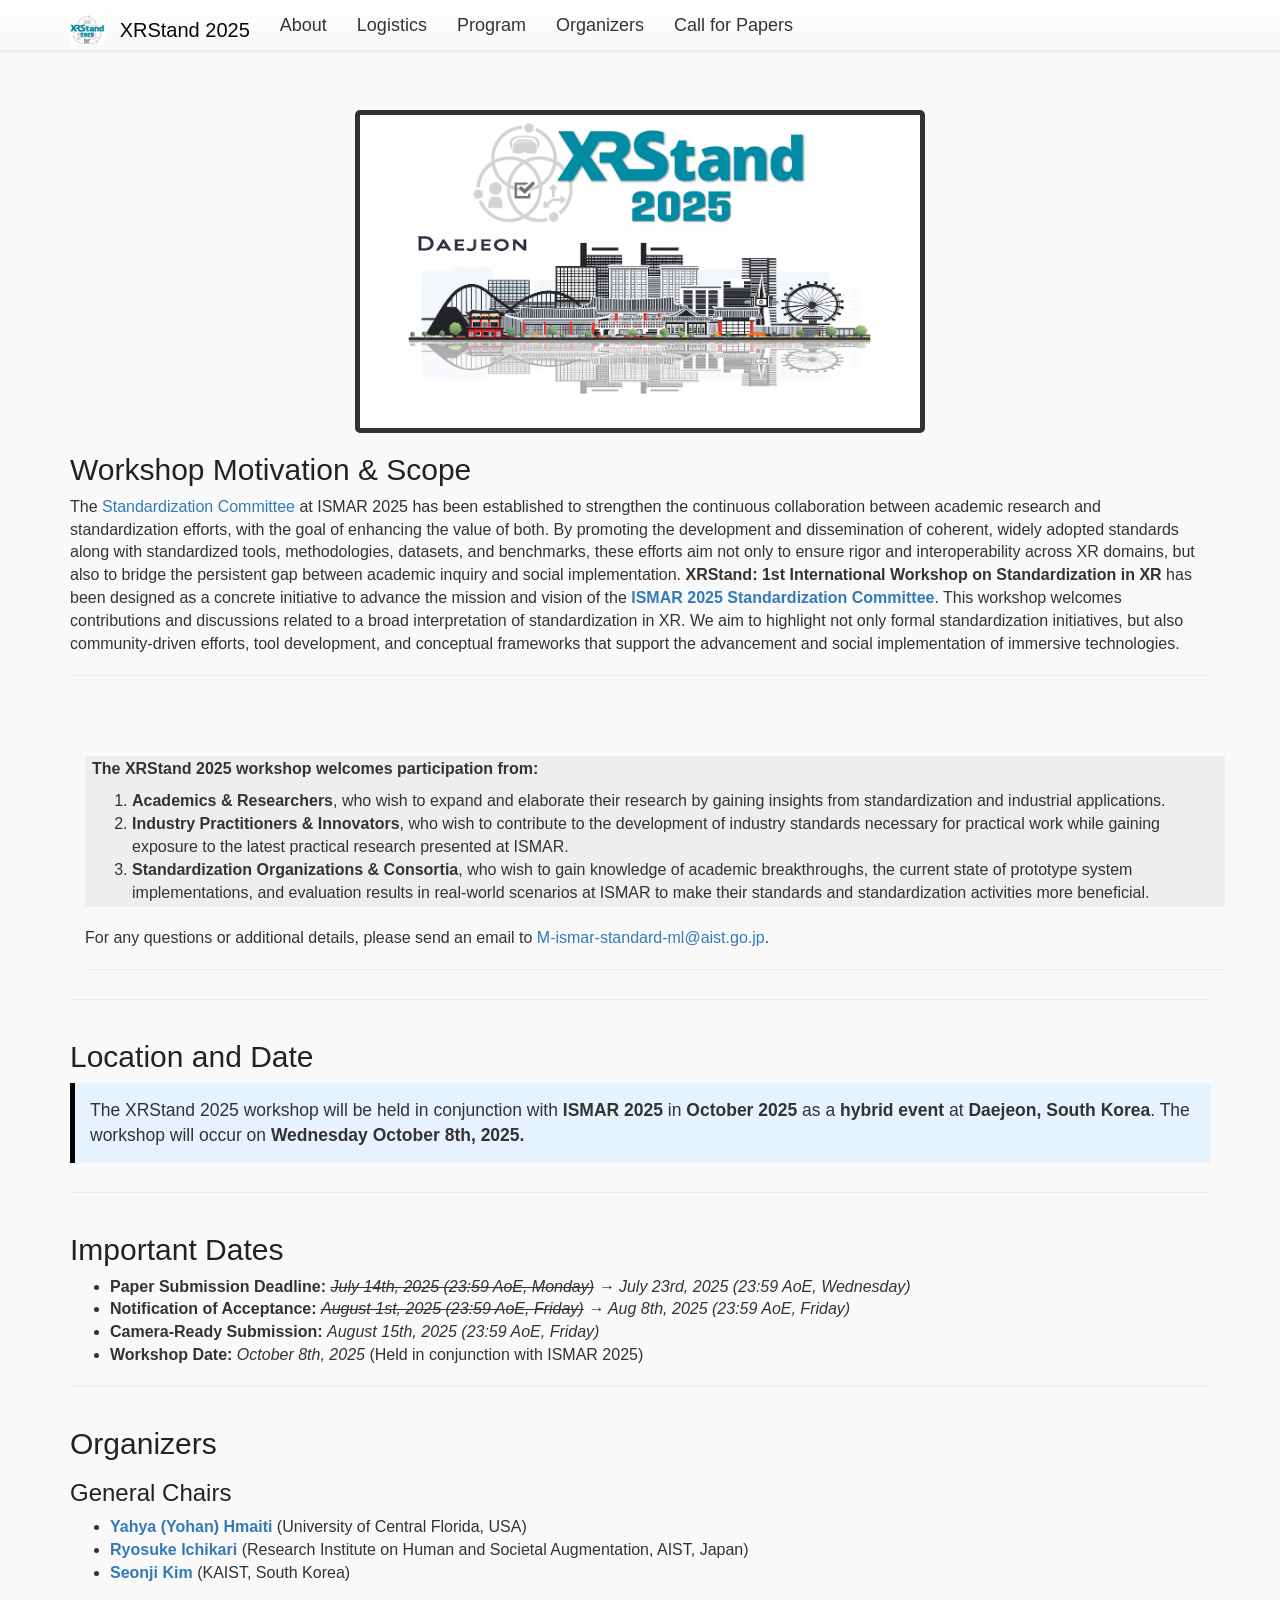
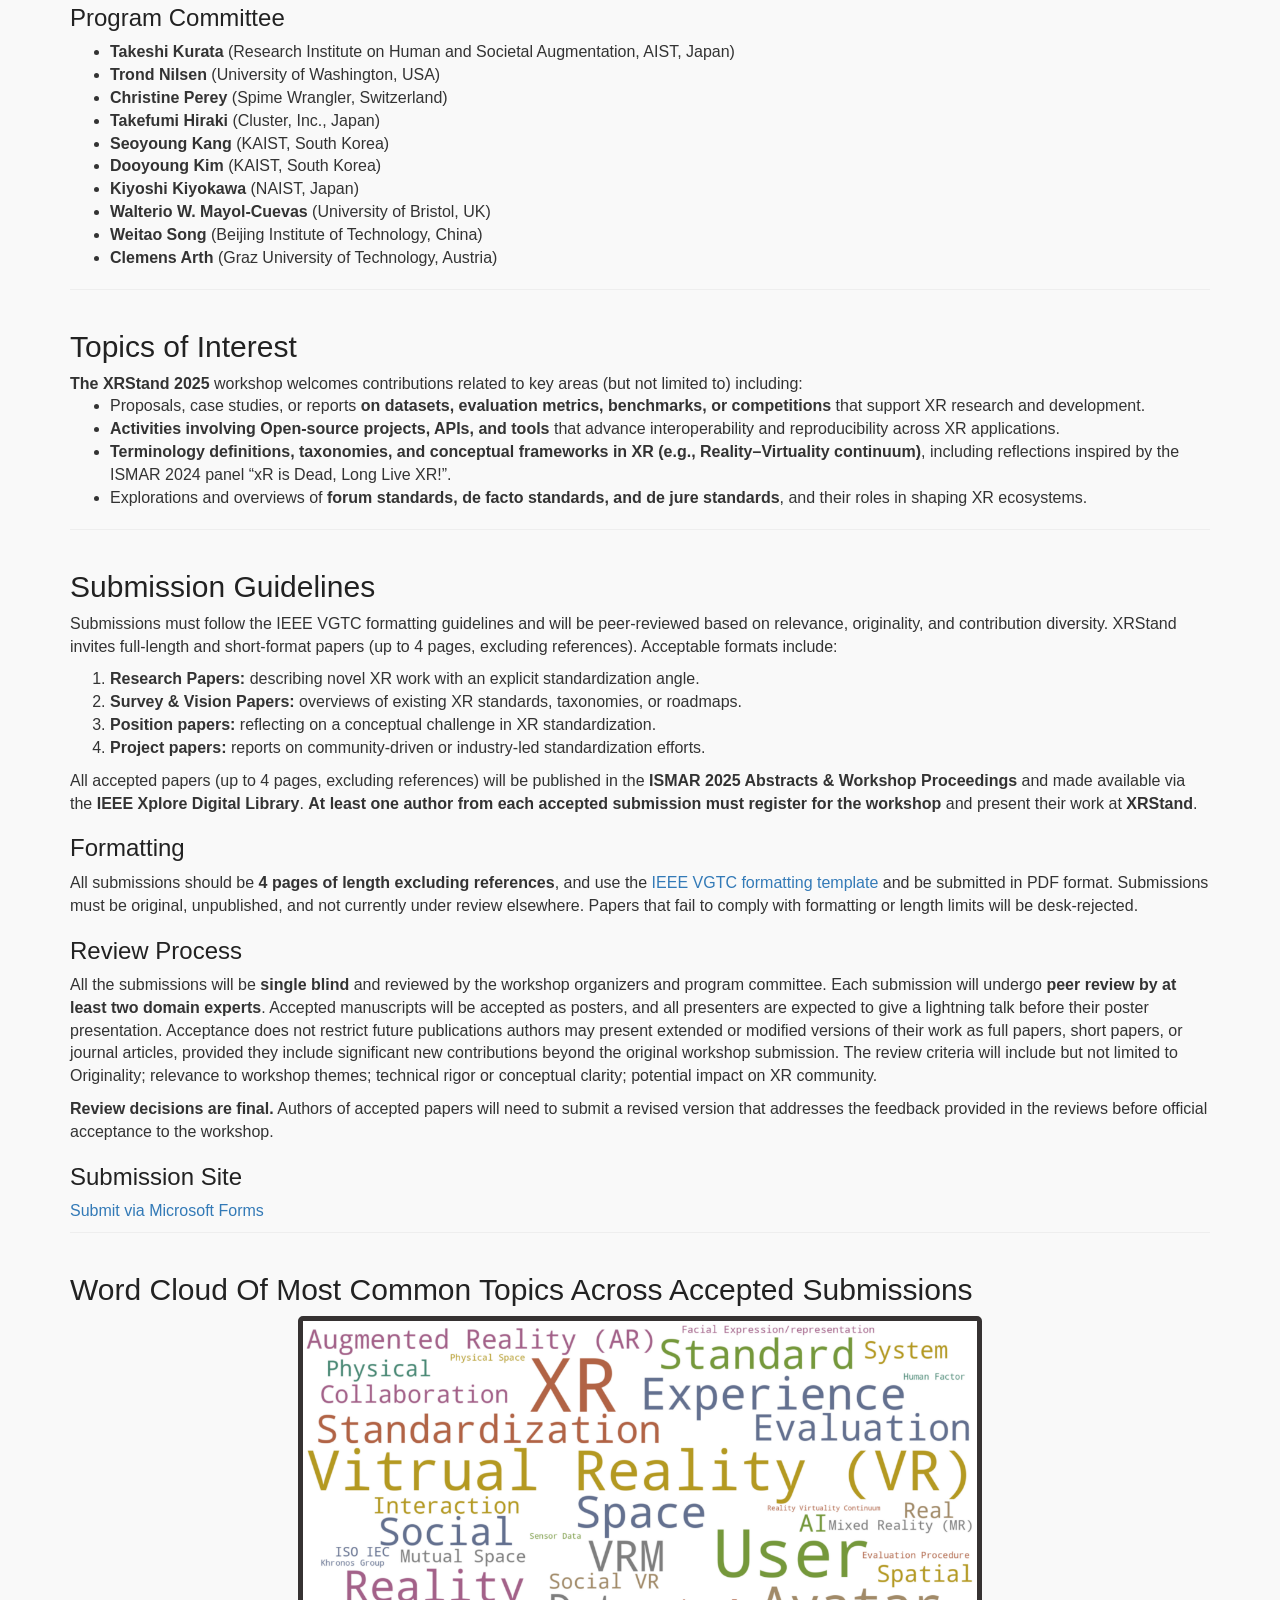
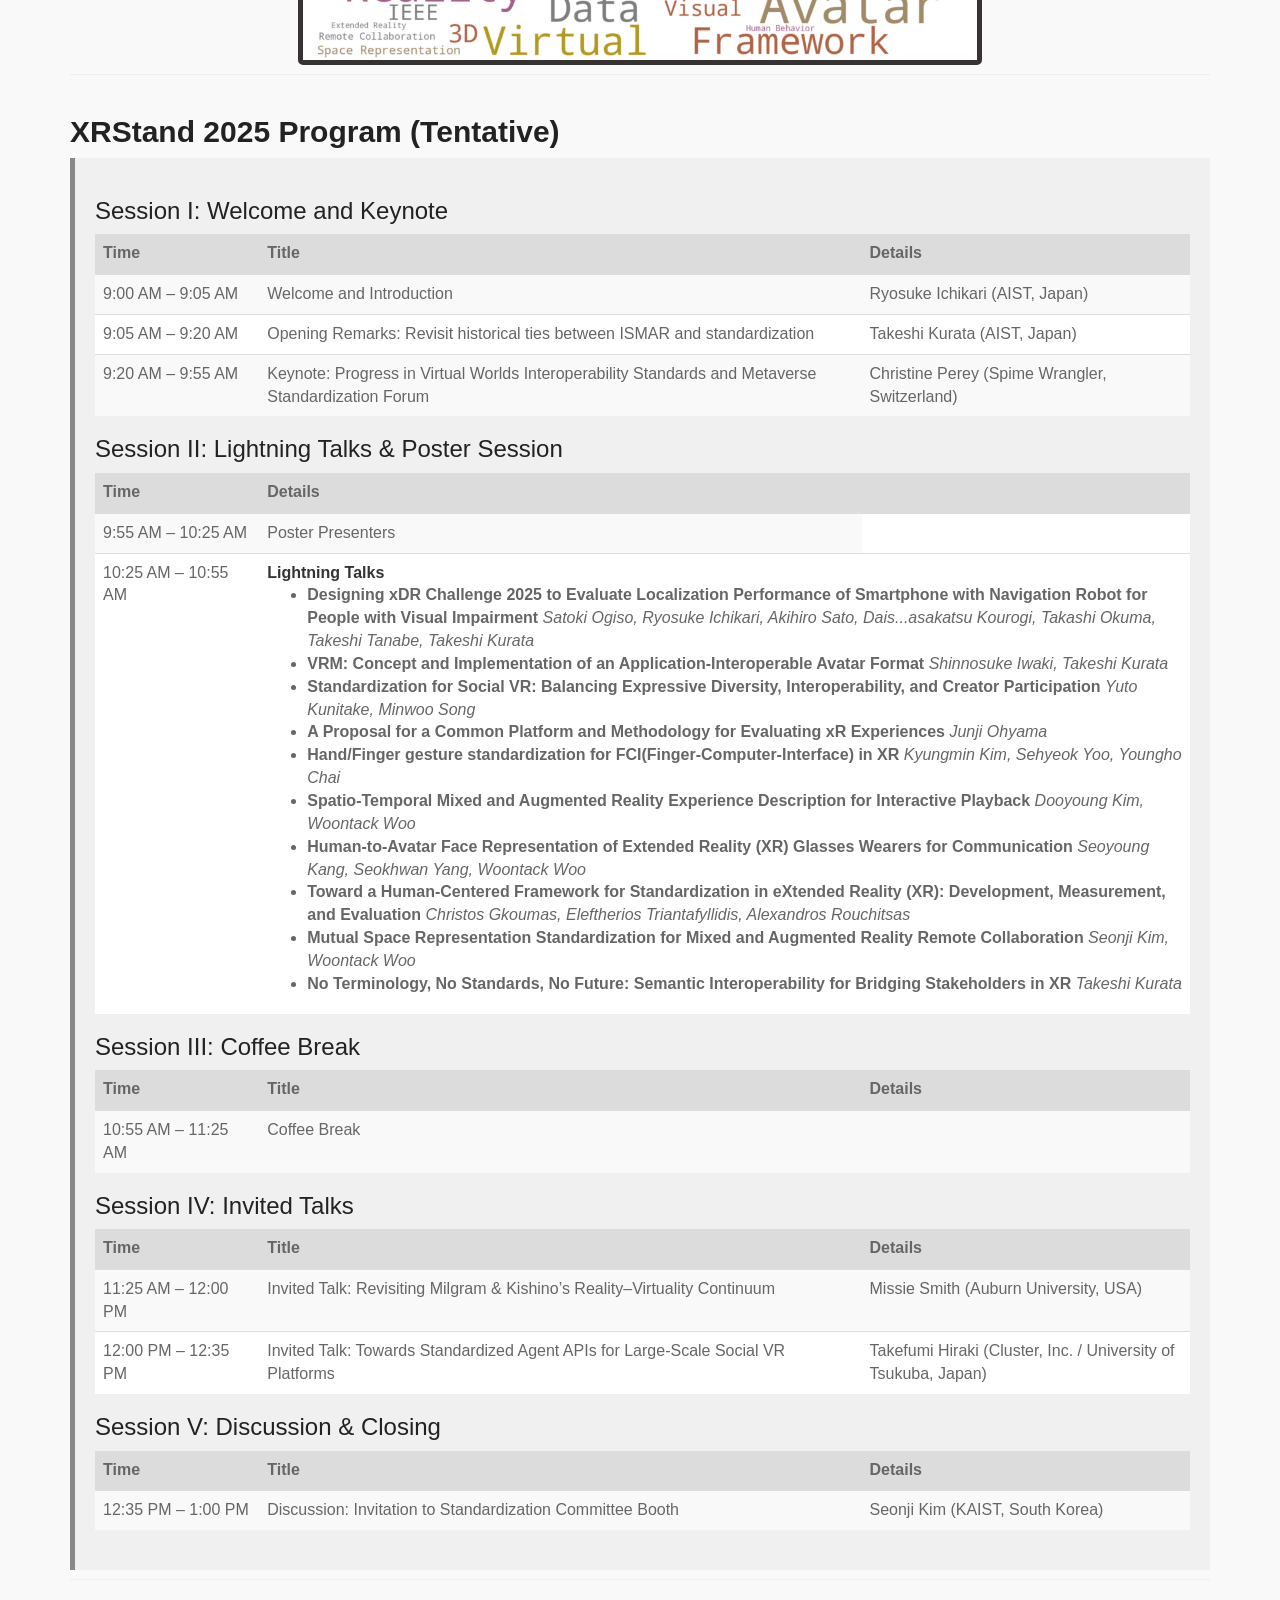
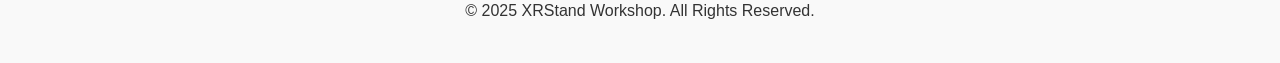
==== index.html @ 42be9e7b "same as prior v2" ====
<!DOCTYPE html>
<html lang="en">

<head>
    <meta http-equiv="Content-Type" content="text/html; charset=UTF-8">
    <meta http-equiv="X-UA-Compatible" content="IE=edge">
    <meta name="viewport" content="width=device-width, initial-scale=1">
    <meta name="XRStand 2025" content="">
    <title>XRStand 2025</title>
    <link rel="icon" href="images/favicon-32x32.png" type="image/png">
    <link href="./theme/css" rel="stylesheet">
    <link href="./theme/css(1)" rel="stylesheet">
    <link href="./theme/bootstrap.min.css" rel="stylesheet">
    <link href="./theme/bootstrap-theme.min.css" rel="stylesheet">
    <link href="./theme/icon.css" rel="stylesheet">
    <link href="./theme/ie10-viewport-bug-workaround.css" rel="stylesheet">
    <link href="./theme/style.css" rel="stylesheet">
    <link rel="stylesheet" href="https://cdnjs.cloudflare.com/ajax/libs/font-awesome/4.7.0/css/font-awesome.min.css">
    <style>
        section {
            /* padding-top: 10px; */
            margin-top: -20px;
            scroll-margin-top: 80px;
            /* Prevents content overlap by navbar*/
        }
    </style>
</head>

<body>
    <!-- <nav class="navbar navbar-default navbar-fixed-top" style="font-size:18px; color: #333;"> -->
    <nav class="navbar navbar-default navbar-fixed-top" style="font-size:18px; background-color: #00d7d7; color: #333;">
        <div class="container">
            <div class="navbar-header">
                <button type="button" class="navbar-toggle collapsed" data-toggle="collapse" data-target="#navbar"
                    aria-expanded="false" aria-controls="navbar">
                    <span class="sr-only">Toggle navigation</span>
                    <span class="icon-bar"></span>
                    <span class="icon-bar"></span>
                    <span class="icon-bar"></span>
                </button>
                <a class="navbar-brand" href="#">
                    <img src="images/xrstandicon.webp" alt="TRUST-XR Logo"
                        style="height: 30px; margin-right: 10px; display: inline-block; vertical-align: middle;">
                    <span style="color: #080808; font-size: 20px; vertical-align: middle;">XRStand 2025</span>
                </a>


            </div>
            <div id="navbar" class="navbar-collapse collapse">
                <ul class="nav navbar-nav">
                    <li><a href="#workshop-description" style="color: #333;">About</a></li>
                    <!-- <li><a href="#target-researchers" style="color: #333;">Intended Participants</a></li> -->
                    <li><a href="#location" style="color: #333;">Logistics</a></li>
                    <li><a href="#program" style="color: #333;">Program</a></li>
                    <li><a href="#organizers" style="color: #333;">Organizers</a></li>
                    <li><a href="#call-for-paper" style="color: #333;">Call for Papers</a></li>

                    <!-- <li><a href="#important-dates" style="color: #333;">Important Dates</a></li> -->
                    <!-- <li><a href="https://sensorssp.github.io/sensorssp23/" target="_blank">Past Workshop</a></li> -->
                </ul>
            </div>
        </div>
    </nav>


    <div class="container theme-showcase" role="main">
        <section id="workshop-description" class="page-header">
            <!-- <div id="workshop-description" class="page-header"> -->
            <!-- <img src="images/trustXR.jpg" alt="TRUST-XR 2025 Banner"
                style="max-width:100%; margin-top:20px; border: 2px solid #ccc; border-radius: 10px;"> -->
            <!-- <img src="images/trustXR.png" alt="TRUST-XR 2025 Banner"
     style="max-width:100%; margin: 20px auto 0; border: 2px solid #ccc; border-radius: 10px; display: block;"> -->
            <!-- <img src="images/xrstandicon.webp" alt="TRUST-XR 2025 Banner"
            style="width: 10%; height: auto; margin: 30px auto 0; display: block;"> -->
            <img src="images/ismarBannerXRStand.png" alt="TRUST-XR 2025 Banner"
     style="width: 50%; height: auto; margin: 10px auto 0; border: 5px solid #ccc; border-radius: 5px; border-color:rgb(54, 50, 50); display: block;">
            <h2>Workshop Motivation & Scope</h2>
            <!-- <div style="text-align: center; margin-bottom: 20px;">
                <img src="images/trustxr-logo.png" alt="TRUST-XR Logo" style="max-width: 300px;">
            </div> -->
            <font size="3">
                <p>
    The <a href="https://www.ieeeismar.net/2025/committee/standardization/" target="_blank" rel="noopener noreferrer">Standardization Committee</a> at ISMAR 2025 has been established to strengthen the continuous collaboration between academic research and standardization efforts, with the goal of enhancing the value of both. By promoting the development and dissemination of coherent, widely adopted standards along with standardized tools, methodologies, datasets, and benchmarks, these efforts aim not only to ensure rigor and interoperability across XR domains, but also to bridge the persistent gap between academic inquiry and social implementation.
    <strong>XRStand: 1st International Workshop on Standardization in XR</strong> has been designed as a concrete initiative to advance the mission and vision of the <a href="https://www.ieeeismar.net/2025/committee/standardization/" target="_blank" rel="noopener noreferrer"><strong>ISMAR 2025 Standardization Committee</strong></a>. This workshop welcomes contributions and discussions related to a broad interpretation of standardization in XR. We aim to highlight not only formal standardization initiatives, but also community-driven efforts, tool development, and conceptual frameworks that support the advancement and social implementation of immersive technologies.
</p>

            </font>
            <!-- Trimmed text for brevity -->
            </p>
            <!-- </div> -->
        </section>

        <section id="target-researchers" class="page-header">
            <div class="container theme-showcase" role="main">
            <font size="3">
                <div class="page-header">
                    <h3></h3>
                    <font size="3">
                        <blockquote style=" padding: 2px; background-color: #EEEEEE;">
                            <font size="3">
                                <p><strong>The XRStand 2025 workshop welcomes participation from:</strong></p>
                                <ol>
                                    <li><strong>Academics & Researchers</strong>, who wish to expand and elaborate their research by gaining insights from standardization and industrial applications.</li>
                                    <li><strong>Industry Practitioners & Innovators</strong>, who wish to contribute to the development of industry standards necessary for practical work while gaining exposure to the latest practical research presented at ISMAR.</li>
                                    <li><strong>Standardization Organizations & Consortia</strong>, who wish to gain knowledge of academic breakthroughs, the current state of prototype system implementations, and evaluation results in real-world scenarios at ISMAR to make their standards and standardization activities more beneficial.</li>
                                </ol>
                        </blockquote>
                        <!-- <p>
                            <strong>Program Overview:</strong>
                            XRStand 2025 will be a half-day hybrid workshop bringing together researchers, industry practitioners, and standard-setting
                            bodies to discuss and shape the future of XR standardization. The agenda includes:
                        </p>
                        <ol>
                            <li>
                                <strong>Opening Remarks:</strong> Revisiting historical ties between ISMAR and XR standardization (Takeshi Kurata)
                            </li>
                            <li>
                                <strong>Keynote Presentation:</strong> Progress in Virtual Worlds Interoperability Standards (ViWISSO) and the Metaverse
                                Standardization Forum (MSF) (Christine Perey)
                            </li>
                            <li>
                                <strong>Lightning Talks & Poster Session:</strong> Rapid presentations by poster authors highlighting datasets, benchmarks,
                                tools, taxonomies, and community-driven standardization efforts
                            </li>
                            <li>
                                <strong>Coffee Break:</strong> 30 minutes
                            </li>
                            <li>
                                <strong>Invited Talk:</strong> Revisiting Milgram &amp; Kishino’s Reality–Virtuality Continuum (Missie Smith)
                            </li>
                            <li>
                                <strong>Invited Talk:</strong> Toward Standardized Agent APIs for Large-Scale Social VR Platforms (Takefumi Hiraki)
                            </li>
                            <li>
                                <strong>Panel Discussion &amp; Closing:</strong> Guided discussion on next steps and invitation to continue conversations at
                                the XRStand booth (Seonji Kim)
                            </li>
                        </ol> -->

                        <p>
                            For any questions or additional details, please send an email to 
                            <a href="mailto:M-ismar-standard-ml@aist.go.jp">M-ismar-standard-ml@aist.go.jp</a>.
                        </p>
                    </font>

                    <!-- </div>  -->
        </section>
        </font>
        <!-- <font size="3"> -->
        <!-- <font size="3"> -->

        <section id="location" class="page-header">
            <h2>Location and Date</h2>
            <blockquote style="padding: 15px; background-color: #e6f2ff; border-left: 5px solid #050505;">
                <p>
                    The XRStand 2025 workshop will be held in conjunction with <strong>ISMAR 2025</strong> in
                    <strong>October 2025</strong> as a <strong>hybrid event</strong> at <strong>Daejeon, South
                        Korea</strong>. The workshop will occur on <strong>Wednesday October 8th, 2025.</strong></em>
                </p>
            </blockquote>
        </section>

        <div id="important-dates" class="page-header">
            <h2>Important Dates</h2>
            <ul>
                <li><strong>Paper Submission Deadline:</strong>   <em><s>July 14th, 2025 (23:59 AoE, Monday)</s> → July 23rd, 2025 (23:59 AoE, Wednesday)</em></li>
                <li><strong>Notification of Acceptance:</strong> <em><s>August 1st, 2025 (23:59 AoE, Friday)</s> → Aug 8th, 2025 (23:59 AoE, Friday)</em></li>
                <li><strong>Camera-Ready Submission:</strong> <em>August 15th, 2025 (23:59 AoE, Friday)</em></li>
                <li><strong>Workshop Date:</strong> <em>October 8th, 2025 </em> (Held in conjunction with ISMAR 2025)
                </li>
            </ul>
        </div>

        <section id="organizers" class="page-header">
            <h2>Organizers</h2>
            <h3>General Chairs</h3>
            <ul>
                <li>
                    <strong>
                        <a href="http://eecs.ucf.edu/isuelab/people/yohan.php">Yahya (Yohan) Hmaiti</a>
                    </strong>
                    (University of Central Florida, USA)
                </li>
                <li>
                    <strong>
                        <a href="https://researchmap.jp/r_1kr?lang=en">Ryosuke Ichikari</a>
                    </strong>
                    (Research Institute on Human and Societal Augmentation, AIST, Japan)
                </li>
                <li>
                    <strong>
                        <a href="https://www.linkedin.com/in/seonjikim">Seonji Kim</a>
                    </strong>
                    (KAIST, South Korea)
                </li>
            </ul>

            <h3>Program Committee</h3>
           <ul>
            <li>
                <strong>Takeshi Kurata</strong>
                (Research Institute on Human and Societal Augmentation, AIST, Japan)
            </li>
            <li>
                <strong>Trond Nilsen</strong>
                (University of Washington, USA)
            </li>
            <li>
                <strong>Christine Perey</strong>
                (Spime Wrangler, Switzerland)
            </li>
            <li>
                <strong>Takefumi Hiraki</strong>
                (Cluster, Inc., Japan)
            </li>
            <li>
                <strong>Seoyoung Kang</strong>
                (KAIST, South Korea)
            </li>
            <li>
                <strong>Dooyoung Kim</strong>
                (KAIST, South Korea)
            </li>
            <li>
                <strong>Kiyoshi Kiyokawa</strong>
                (NAIST, Japan)
            </li>
            <li>
                <strong>Walterio W. Mayol-Cuevas</strong>
                (University of Bristol, UK)
            </li>
            <li>
                <strong>Weitao Song</strong>
                (Beijing Institute of Technology, China)
            </li>
            <li>
                <strong>Clemens Arth</strong>
                (Graz University of Technology, Austria)
            </li>
        </ul>
        </section>

        <section id="call-for-paper" class="page-header">
            <h2>Topics of Interest</h2>
            <strong>The XRStand 2025</strong> workshop welcomes contributions related to key areas (but not limited to) including:
            <ul>
                <li>Proposals, case studies, or reports <strong>on datasets, evaluation metrics, benchmarks, or competitions</strong> that support XR research and development.</li>
                <li><strong>Activities involving Open-source projects, APIs, and tools</strong> that advance interoperability and reproducibility across XR applications.</li>
                <li><strong>Terminology definitions, taxonomies, and conceptual frameworks in XR (e.g., Reality–Virtuality continuum)</strong>, including reflections inspired by the ISMAR 2024 panel “xR is Dead, Long Live XR!”.</li>
                <li>Explorations and overviews of <strong>forum standards, de facto standards, and de jure standards</strong>, and their roles in shaping XR ecosystems.</li>
            </ul>
        </section>


        <section id="submission-guidelines" class="page-header">
            <h2>Submission Guidelines</h2>
            <p>
               Submissions must follow the IEEE VGTC formatting guidelines and will be peer-reviewed based on relevance, originality,
               and contribution diversity. XRStand invites full-length and short‐format papers (up to 4 pages, excluding references). Acceptable formats include:
            </p>
                    <ol>
                        <li><strong>Research Papers:</strong> describing novel XR work with an explicit standardization angle.</li>
                        <li><strong>Survey & Vision Papers:</strong> overviews of existing XR standards, taxonomies, or roadmaps.</li>
                        <li><strong>Position papers:</strong> reflecting on a conceptual challenge in XR standardization.</li>
                        <li><strong>Project papers:</strong> reports on community-driven or industry-led standardization efforts.</li>
                    </ol>
                
            <p>
                All accepted papers (up to 4 pages, excluding references) will be published in the <strong>ISMAR 2025 Abstracts & Workshop Proceedings</strong> and made available 
                via the <strong>IEEE Xplore Digital Library</strong>. <strong>At least one author from 
                each accepted submission must register for the workshop</strong> and present their work at <strong>XRStand</strong>.
            </p>

            <h3>Formatting</h3>
            <p>
                All submissions should be <strong>4 pages of length excluding references</strong>, and use the <a href="https://tc.computer.org/vgtc/publications/conference/"
                    target="_blank">IEEE VGTC formatting template</a> and be submitted in PDF format. Submissions must
                be original, unpublished, and not currently under review elsewhere.
                Papers that fail to comply with formatting or length limits will be desk-rejected.
            </p>

            <h3>Review Process</h3>
            <p>
                All the submissions will be <strong>single blind</strong> and reviewed by the workshop organizers and program
                committee.
                Each submission will undergo <strong>peer review by at least two domain experts</strong>.
                Accepted manuscripts will be accepted as posters, and all presenters are expected to give a lightning talk before their poster presentation.
                Acceptance does not restrict future publications authors may present extended or modified versions
                of their work as full papers, short papers, or journal articles, provided they include significant
                new contributions beyond the original workshop submission. The review criteria will include but not limited to
                Originality; relevance to workshop themes; technical rigor or conceptual clarity; potential impact on XR community.
            </p>
            <p>
                <strong>Review decisions are final.</strong> Authors of accepted papers will need to submit a revised
                version that addresses the feedback provided in the reviews before official acceptance to the workshop.
            </p>


            <h3>Submission Site</h3><a href="https://forms.office.com/r/FDx1kYuakR" target="_blank">Submit via Microsoft Forms</a>

        </section>
        <section id="wordCloud" class="page-header">
            <h2>Word Cloud Of Most Common Topics Across Accepted Submissions</h2>
                    <img src="images/wordcloud.png" alt=""
            style="width: 60%; height: auto; margin: 10px auto 0; border: 5px solid #ccc; border-radius: 5px; border-color:rgb(54, 50, 50); display: block;">
                    
        </section>
       <section id="program" class="page-header">
            <h2><strong>XRStand 2025 Program (Tentative)</strong></h2>
            <div style="padding: 20px; background-color: #f0f0f0; border-left: 5px solid #888888;">
                <style>
                    .program-table {
                        background-color: #ffffff;
                    }

                    .program-table thead {
                        background-color: #dcdcdc;
                    }

                    .program-table th,
                    .program-table td {
                        vertical-align: top;
                        color: #666666;
                    }

                    .program-table th:nth-child(1),
                    .program-table td:nth-child(1) {
                        width: 15%;
                    }

                    .program-table th:nth-child(2),
                    .program-table td:nth-child(2) {
                        width: 55%;
                    }

                    .program-table th:nth-child(3),
                    .program-table td:nth-child(3) {
                        width: 30%;
                    }
                </style>

                <h3>Session I: Welcome and Keynote</h3>
                <table class="table table-striped program-table">
                    <thead>
                        <tr>
                            <th>Time</th>
                            <th>Title</th>
                            <th>Details</th>
                        </tr>
                    </thead>
                    <tbody>
                        <tr>
                            <td>9:00 AM – 9:05 AM</td>
                            <td>Welcome and Introduction</td>
                            <td>Ryosuke Ichikari (AIST, Japan)</td>
                        </tr>
                        <tr>
                            <td>9:05 AM – 9:20 AM</td>
                            <td>Opening Remarks: Revisit historical ties between ISMAR and standardization</td>
                            <td>Takeshi Kurata (AIST, Japan)</td>
                        </tr>
                        <tr>
                            <td>9:20 AM – 9:55 AM</td>
                            <td>Keynote: Progress in Virtual Worlds Interoperability Standards and Metaverse Standardization Forum</td>
                            <td>Christine Perey (Spime Wrangler, Switzerland)</td>
                        </tr>
                    </tbody>
                </table>

                <h3>Session II: Lightning Talks & Poster Session</h3>
                <table class="table table-striped program-table">
                    <thead>
                        <tr>
                            <th>Time</th>
                            <th>Details</th>
                            <th></th>
                        </tr>
                    </thead>
                    <tbody>
                        <tr>
                        <td>9:55 AM – 10:25 AM</td>
                         <td>Poster Presenters</td>
                        </tr>
                        <tr>
                            <td>10:25 AM – 10:55 AM</td>
                            <!-- <td>Poster Session</td> -->
                            <td colspan="2" class="lightning-cell">
                            <div><strong>Lightning Talks</strong></div>
                            <ul class="accepted-grid">
                            <li class="paper-card">
                                <strong>Designing xDR Challenge 2025 to Evaluate Localization Performance of Smartphone with Navigation Robot for People with Visual Impairment</strong>
                                <em>Satoki Ogiso, Ryosuke Ichikari, Akihiro Sato, Dais...asakatsu Kourogi, Takashi Okuma, Takeshi Tanabe, Takeshi Kurata</em>
                            </li>
                            <li class="paper-card">
                                <strong>VRM: Concept and Implementation of an Application-Interoperable Avatar Format</strong>
                                <em>Shinnosuke Iwaki, Takeshi Kurata</em>
                            </li>
                            <li class="paper-card">
                                <strong>Standardization for Social VR: Balancing Expressive Diversity, Interoperability, and Creator Participation</strong>
                                <em>Yuto Kunitake, Minwoo Song</em>
                            </li>
                            <li class="paper-card">
                                <strong>A Proposal for a Common Platform and Methodology for Evaluating xR Experiences</strong>
                                <em>Junji Ohyama</em>
                            </li>
                            <li class="paper-card">
                                <strong>Hand/Finger gesture standardization for FCI(Finger-Computer-Interface) in XR</strong>
                                <em>Kyungmin Kim, Sehyeok Yoo, Youngho Chai</em>
                            </li>
                            <li class="paper-card">
                                <strong>Spatio-Temporal Mixed and Augmented Reality Experience Description for Interactive Playback</strong>
                                <em>Dooyoung Kim, Woontack Woo</em>
                            </li>
                            <li class="paper-card">
                                <strong>Human-to-Avatar Face Representation of Extended Reality (XR) Glasses Wearers for Communication</strong>
                                <em>Seoyoung Kang, Seokhwan Yang, Woontack Woo</em>
                            </li>
                            <li class="paper-card">
                                <strong>Toward a Human-Centered Framework for Standardization in eXtended Reality (XR): Development, Measurement, and Evaluation</strong>
                                <em>Christos Gkoumas, Eleftherios Triantafyllidis, Alexandros Rouchitsas</em>
                            </li>
                            <li class="paper-card">
                                <strong>Mutual Space Representation Standardization for Mixed and Augmented Reality Remote Collaboration</strong>
                                <em>Seonji Kim, Woontack Woo</em>
                            </li>
                            <li class="paper-card">
                                <strong>No Terminology, No Standards, No Future: Semantic Interoperability for Bridging Stakeholders in XR</strong>
                                <em>Takeshi Kurata</em>
                            </li>
                            </ul>
                        </td>
                           
                        </tr>
                    </tbody>
                </table>

                <h3>Session III: Coffee Break</h3>
                <table class="table table-striped program-table">
                    <thead>
                        <tr>
                            <th>Time</th>
                            <th>Title</th>
                            <th>Details</th>
                        </tr>
                    </thead>
                    <tbody>
                        <tr>
                            <td>10:55 AM – 11:25 AM</td>
                            <td>Coffee Break</td>
                            <td></td>
                        </tr>
                    </tbody>
                </table>

                <h3>Session IV: Invited Talks</h3>
                <table class="table table-striped program-table">
                    <thead>
                        <tr>
                            <th>Time</th>
                            <th>Title</th>
                            <th>Details</th>
                        </tr>
                    </thead>
                    <tbody>
                        <tr>
                            <td>11:25 AM – 12:00 PM</td>
                            <td>Invited Talk: Revisiting Milgram &amp; Kishino’s Reality–Virtuality Continuum</td>
                            <td>Missie Smith (Auburn University, USA)</td>
                        </tr>
                        <tr>
                            <td>12:00 PM – 12:35 PM</td>
                            <td>Invited Talk: Towards Standardized Agent APIs for Large-Scale Social VR Platforms</td>
                            <td>Takefumi Hiraki (Cluster, Inc. / University of Tsukuba, Japan)</td>
                        </tr>
                    </tbody>
                </table>

                <h3>Session V: Discussion &amp; Closing</h3>
                <table class="table table-striped program-table">
                    <thead>
                        <tr>
                            <th>Time</th>
                            <th>Title</th>
                            <th>Details</th>
                        </tr>
                    </thead>
                    <tbody>
                        <tr>
                            <td>12:35 PM – 1:00 PM</td>
                            <td>Discussion: Invitation to Standardization Committee Booth</td>
                            <td>Seonji Kim (KAIST, South Korea)</td>
                        </tr>
                    </tbody>
                </table>
            </div>
        </section>

        <footer style="text-align:center;">
            <!-- <img src="images/trustxr-logo.png" alt="TRUST-XR Logo" style="max-height: 40px; margin-bottom: 10px;"><br> -->
            <p>&copy; 2025 XRStand Workshop. All Rights Reserved.</p>
        </footer>

    </div>

    <script src="./theme/jquery.min.js"></script>
    <script src="./theme/bootstrap.min.js"></script>
    <script>
        $(document).ready(function () {
            $('a[href^="#"]').on('click', function (e) {
                e.preventDefault();
                $('html, body').animate({
                    scrollTop: $($(this).attr('href')).offset().top - 70
                }, 800);
            });
        });
    </script>

</body>

</html>
---- theme/icon.css ----
@charset "UTF-8";
@import url(font-awesome.min.css);

/* Icon */

.icon {
    text-decoration: none;
    border-bottom: none;
    position: relative;
}

.icon:before {
    -moz-osx-font-smoothing: grayscale;
    -webkit-font-smoothing: antialiased;
    font-family: FontAwesome;
    font-style: normal;
    font-weight: normal;
    text-transform: none !important;
}

.icon > .label {
    display: none;
}

/* Image */

.image {
    border-radius: 5px;
    border: 0;
    display: inline-block;
    position: relative;
}

.image img {
    border-radius: 5px;
    display: block;
}

.image.left {
    float: left;
    margin: 0 2.5em 2em 0;
    top: 0.25em;
}

.image.right {
    float: right;
    margin: 0 0 2em 2.5em;
    top: 0.25em;
}

.image.fit {
    display: block;
    margin: 0 0 2.25em 0;
    width: 100%;
}

.image.fit img {
    display: block;
    width: 100%;
}

.image.avatar {
    border-radius: 100%;
    overflow: hidden;
}

.image.avatar img {
    border-radius: 100%;
    display: block;
    width: 100%;
}
---- theme/ie10-viewport-bug-workaround.css ----
/*!
 * IE10 viewport hack for Surface/desktop Windows 8 bug
 * Copyright 2014-2015 Twitter, Inc.
 * Licensed under MIT (https://github.com/twbs/bootstrap/blob/master/LICENSE)
 */

/*
 * See the Getting Started docs for more information:
 * http://getbootstrap.com/getting-started/#support-ie10-width
 */
@-ms-viewport     { width: device-width; }
@-o-viewport      { width: device-width; }
@viewport         { width: device-width; }
---- theme/style.css ----
body {
    padding-top: 70px;
    padding-bottom: 30px;
    background-color: #f9f9f9; /* Light background */
    color: #333333; /* Darker font for contrast */
}

.theme-dropdown .dropdown-menu {
    position: static;
    display: block;
    margin-bottom: 20px;
    background-color: #ffffff; /* White dropdown menu background */
    color: #333333; /* Darker text for readability */
    border: 1px solid #e0e0e0; /* Subtle border for definition */
}

section {
    scroll-margin-top: 50px; /* Adjust this value to match the navbar height */
}

.theme-showcase > p > .btn {
    margin: 5px 0;
    background-color: #e0e0e0; /* Light gray button background */
    color: #333333; /* Dark text for contrast */
    border: 1px solid #cccccc; /* Subtle button border */
}

.theme-showcase .navbar .container {
    width: auto;
    background-color: #f5f5f5; /* Light gray navbar */
    border-bottom: 1px solid #dddddd; /* Subtle bottom border */
}

h1, h2, h3, h4, h5, h6 {
    font-family: 'Nunito Sans', sans-serif;
    color: #222222; /* Darker font for headings */
    font-weight: 100;
}

p, div {
    font-family: 'Nunito Sans', sans-serif;
    font-weight: 100;
    color: #333333; /* Dark text for consistency */
}

date, heavy {
    font-weight: 900;
    color: #555555; /* Slightly darker for emphasis */
}

/* Custom */
.vertical-list {
  list-style: none;
  padding-left: 0;
  margin-top: 10px;
}

.vertical-list li {
  position: relative;
  padding-left: 20px;
  margin-bottom: 8px;
  font-size: 16px;
  line-height: 1.6;
}

.vertical-list li::before {
  content: "";
  position: absolute;
  left: 0;
  top: 8px;
  width: 6px;
  height: 6px;
  background-color: #0057b7;
  border-radius: 50%;
}

/* Style for the parent numbered list */
/* Parent list with arrow icons */
.program-list {
  list-style: none;
  padding-left: 0;
}

.program-list li {
  position: relative;
  padding-left: 25px;
  margin-bottom: 15px;
  font-size: 17px;
  color: #1a1a1a;
}

/* Apply arrow only to top-level items inside .program-list */
.program-list > li::before {
  content: "→";
  position: absolute;
  left: 0;
  color: #0057b7;
  font-size: 18px;
  font-weight: bold;
}
.navbar-nav li a:hover {
  color: #007BFF !important;
  text-decoration: underline;
  transition: color 0.3s ease-in-out;
}

section h2, section h3 {
  transition: transform 0.3s;
}

section h2:hover {
  transform: scale(1.05);
}

footer img {
  transition: transform 0.4s ease;
}
footer img:hover {
  transform: rotate(5deg) scale(1.05);
}
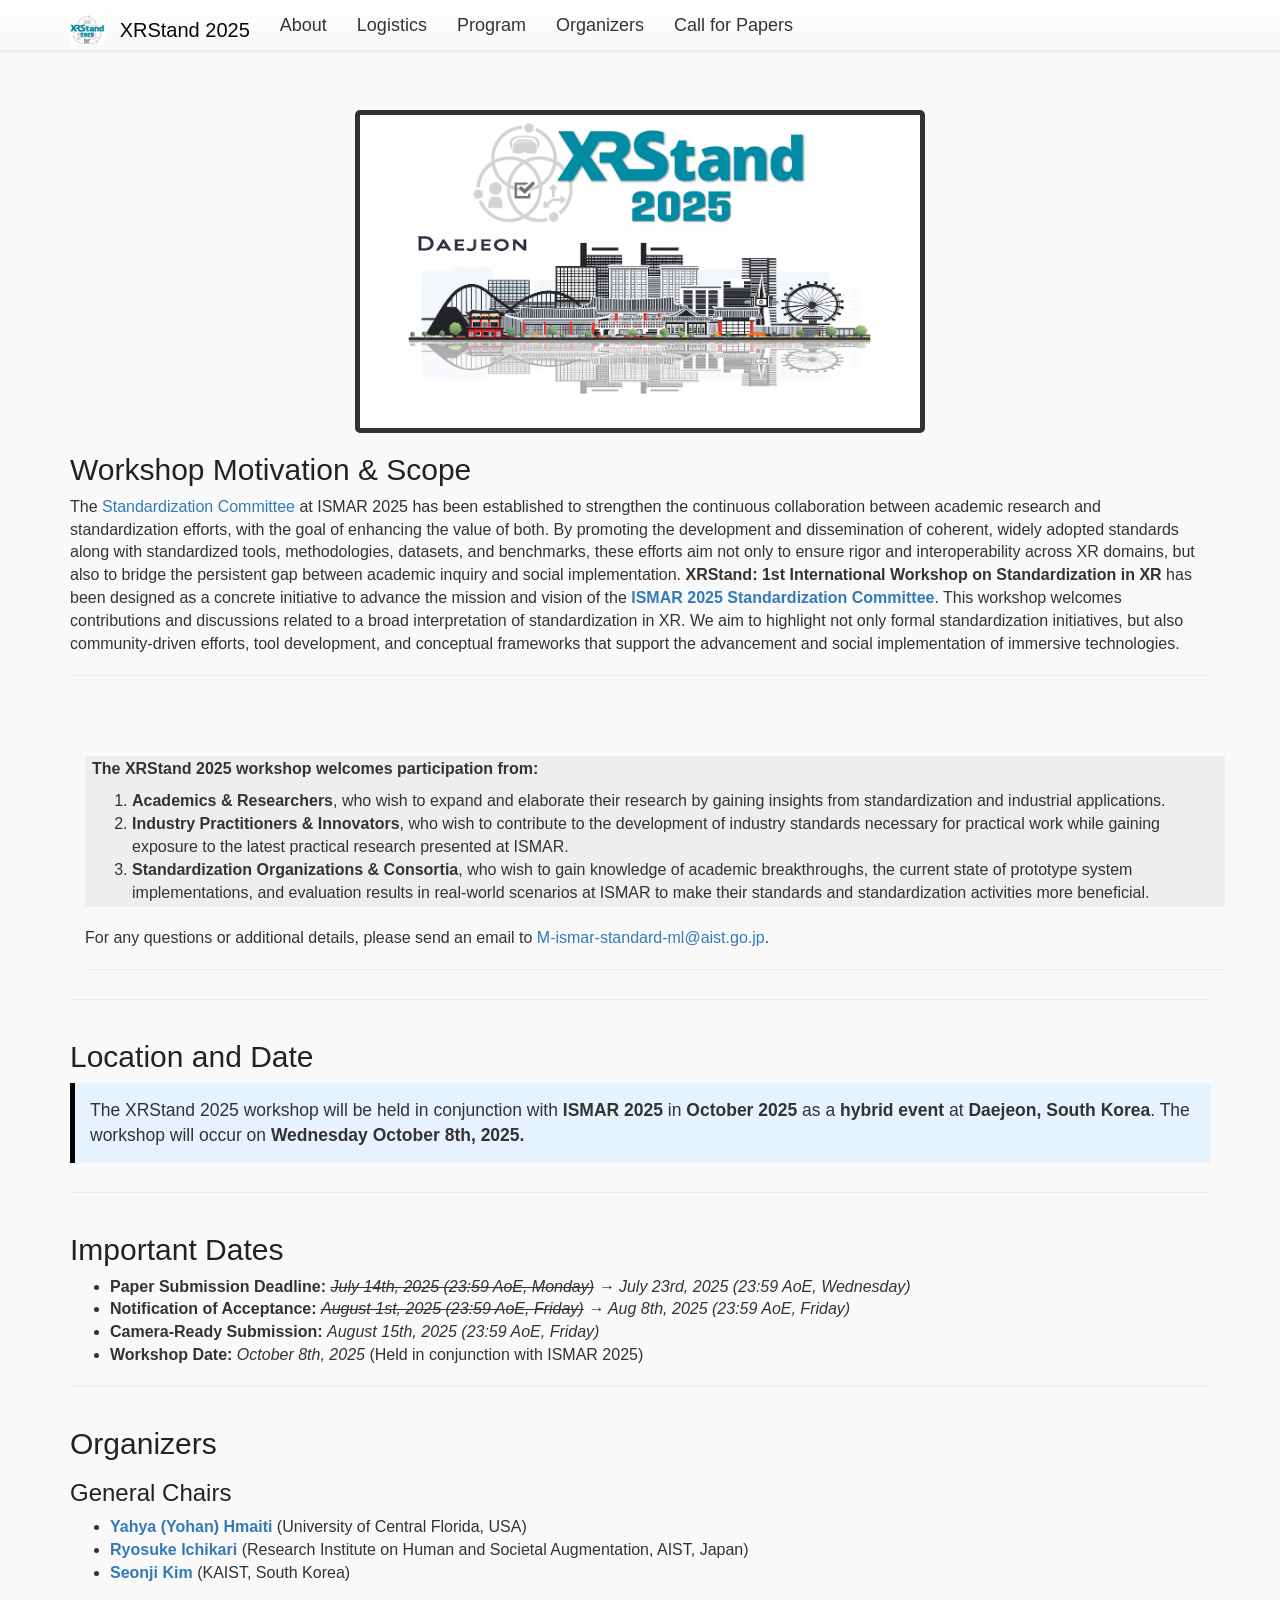
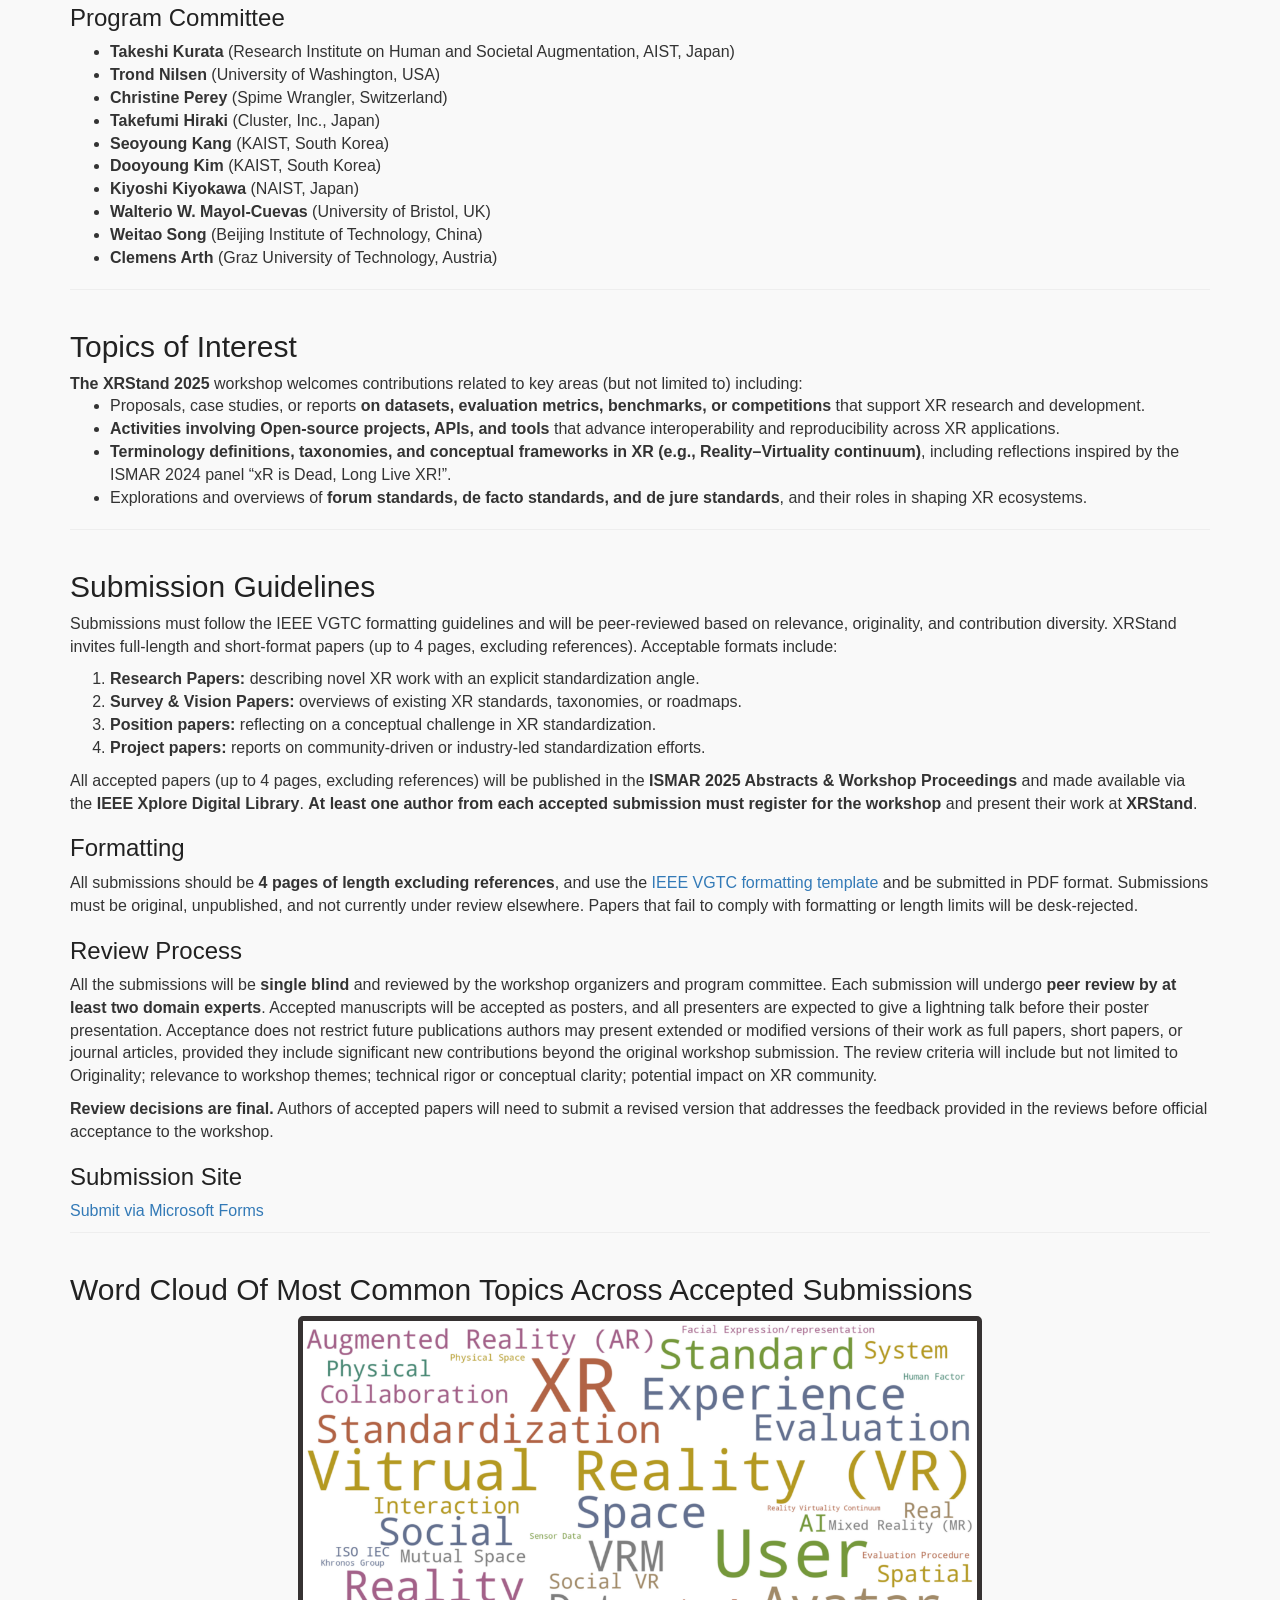
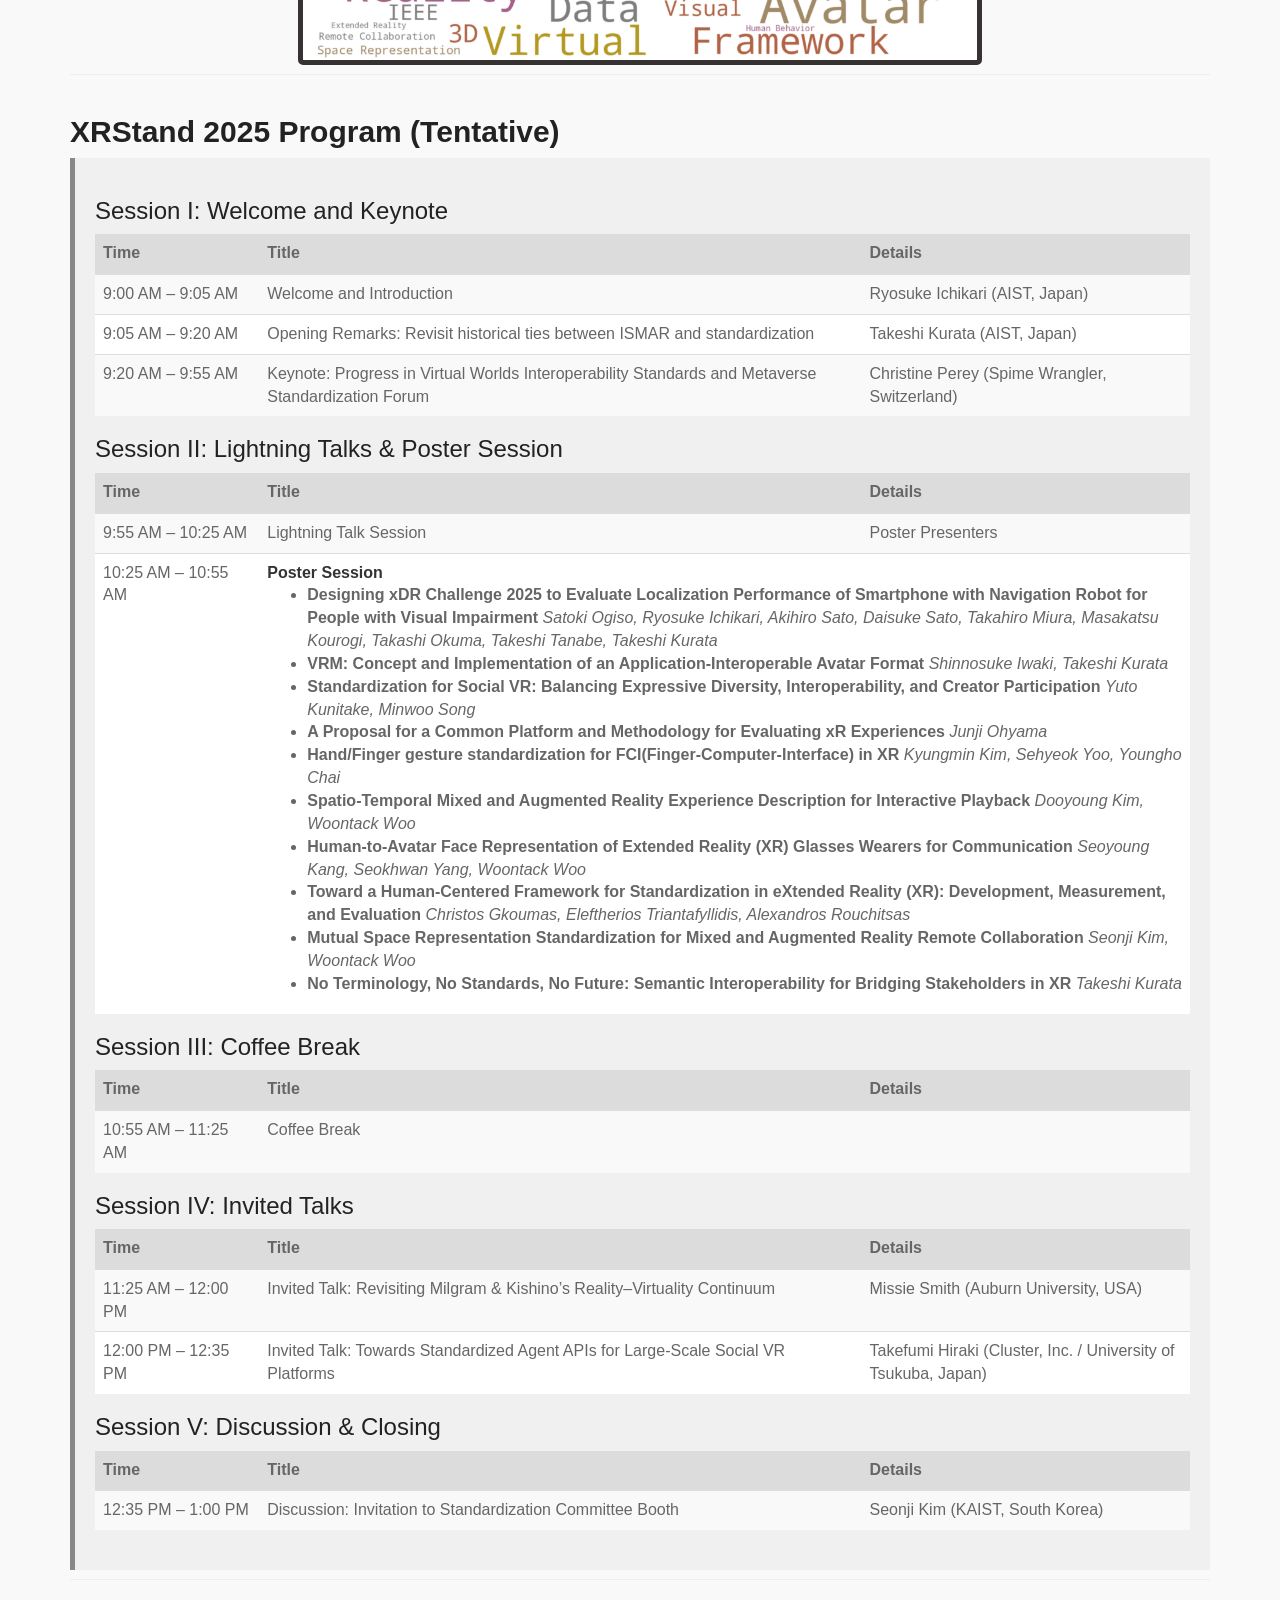
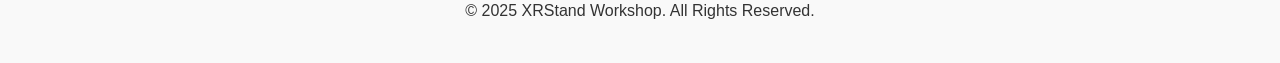
==== commit 61d117af: "fixing the style of the lightning talk and poster session" ====
--- a/index.html
+++ b/index.html
@@ -372,24 +372,25 @@
                     <thead>
                         <tr>
                             <th>Time</th>
+                            <th>Title</th>
                             <th>Details</th>
-                            <th></th>
                         </tr>
                     </thead>
                     <tbody>
                         <tr>
                         <td>9:55 AM – 10:25 AM</td>
+                        <td>Lightning Talk Session</td>
                          <td>Poster Presenters</td>
                         </tr>
                         <tr>
                             <td>10:25 AM – 10:55 AM</td>
                             <!-- <td>Poster Session</td> -->
                             <td colspan="2" class="lightning-cell">
-                            <div><strong>Lightning Talks</strong></div>
+                            <div><strong>Poster Session</strong></div>
                             <ul class="accepted-grid">
                             <li class="paper-card">
                                 <strong>Designing xDR Challenge 2025 to Evaluate Localization Performance of Smartphone with Navigation Robot for People with Visual Impairment</strong>
-                                <em>Satoki Ogiso, Ryosuke Ichikari, Akihiro Sato, Dais...asakatsu Kourogi, Takashi Okuma, Takeshi Tanabe, Takeshi Kurata</em>
+                                <em>Satoki Ogiso, Ryosuke Ichikari, Akihiro Sato, Daisuke Sato, Takahiro Miura, Masakatsu Kourogi, Takashi Okuma, Takeshi Tanabe, Takeshi Kurata</em>
                             </li>
                             <li class="paper-card">
                                 <strong>VRM: Concept and Implementation of an Application-Interoperable Avatar Format</strong>
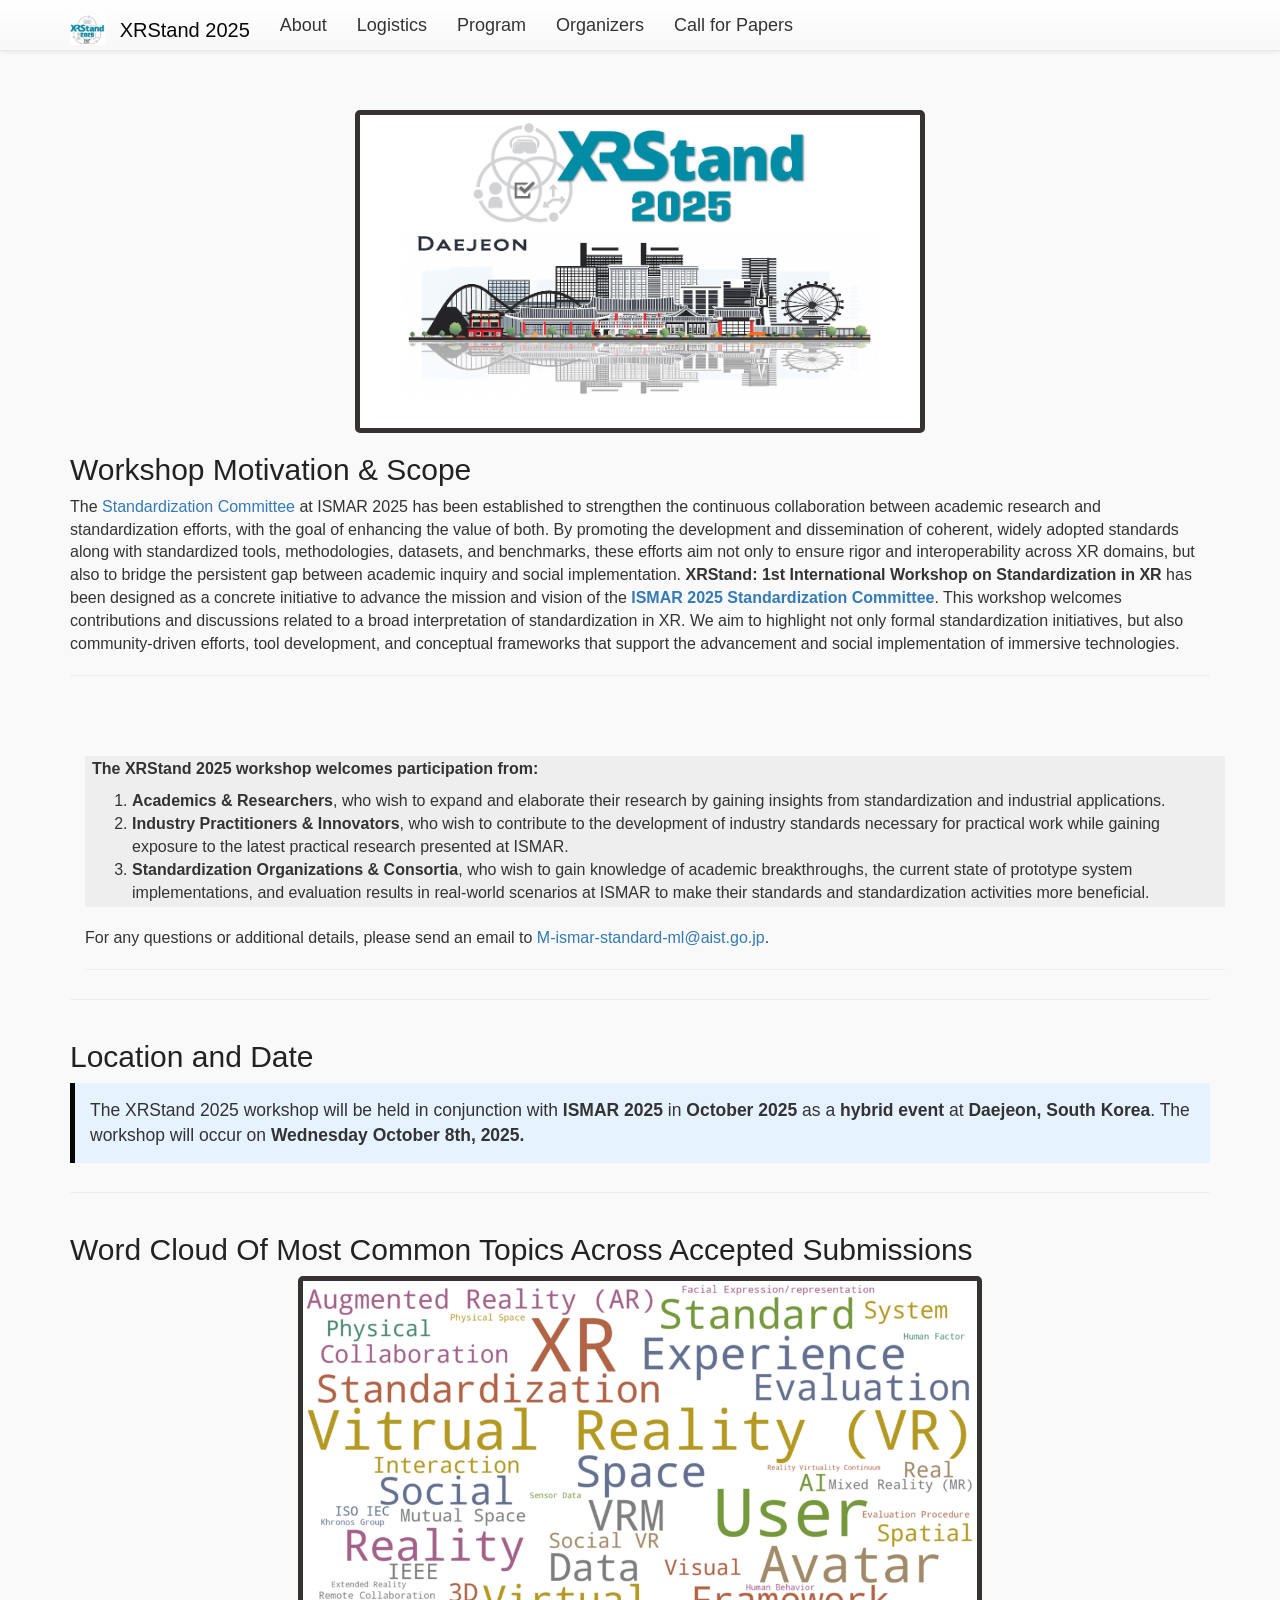
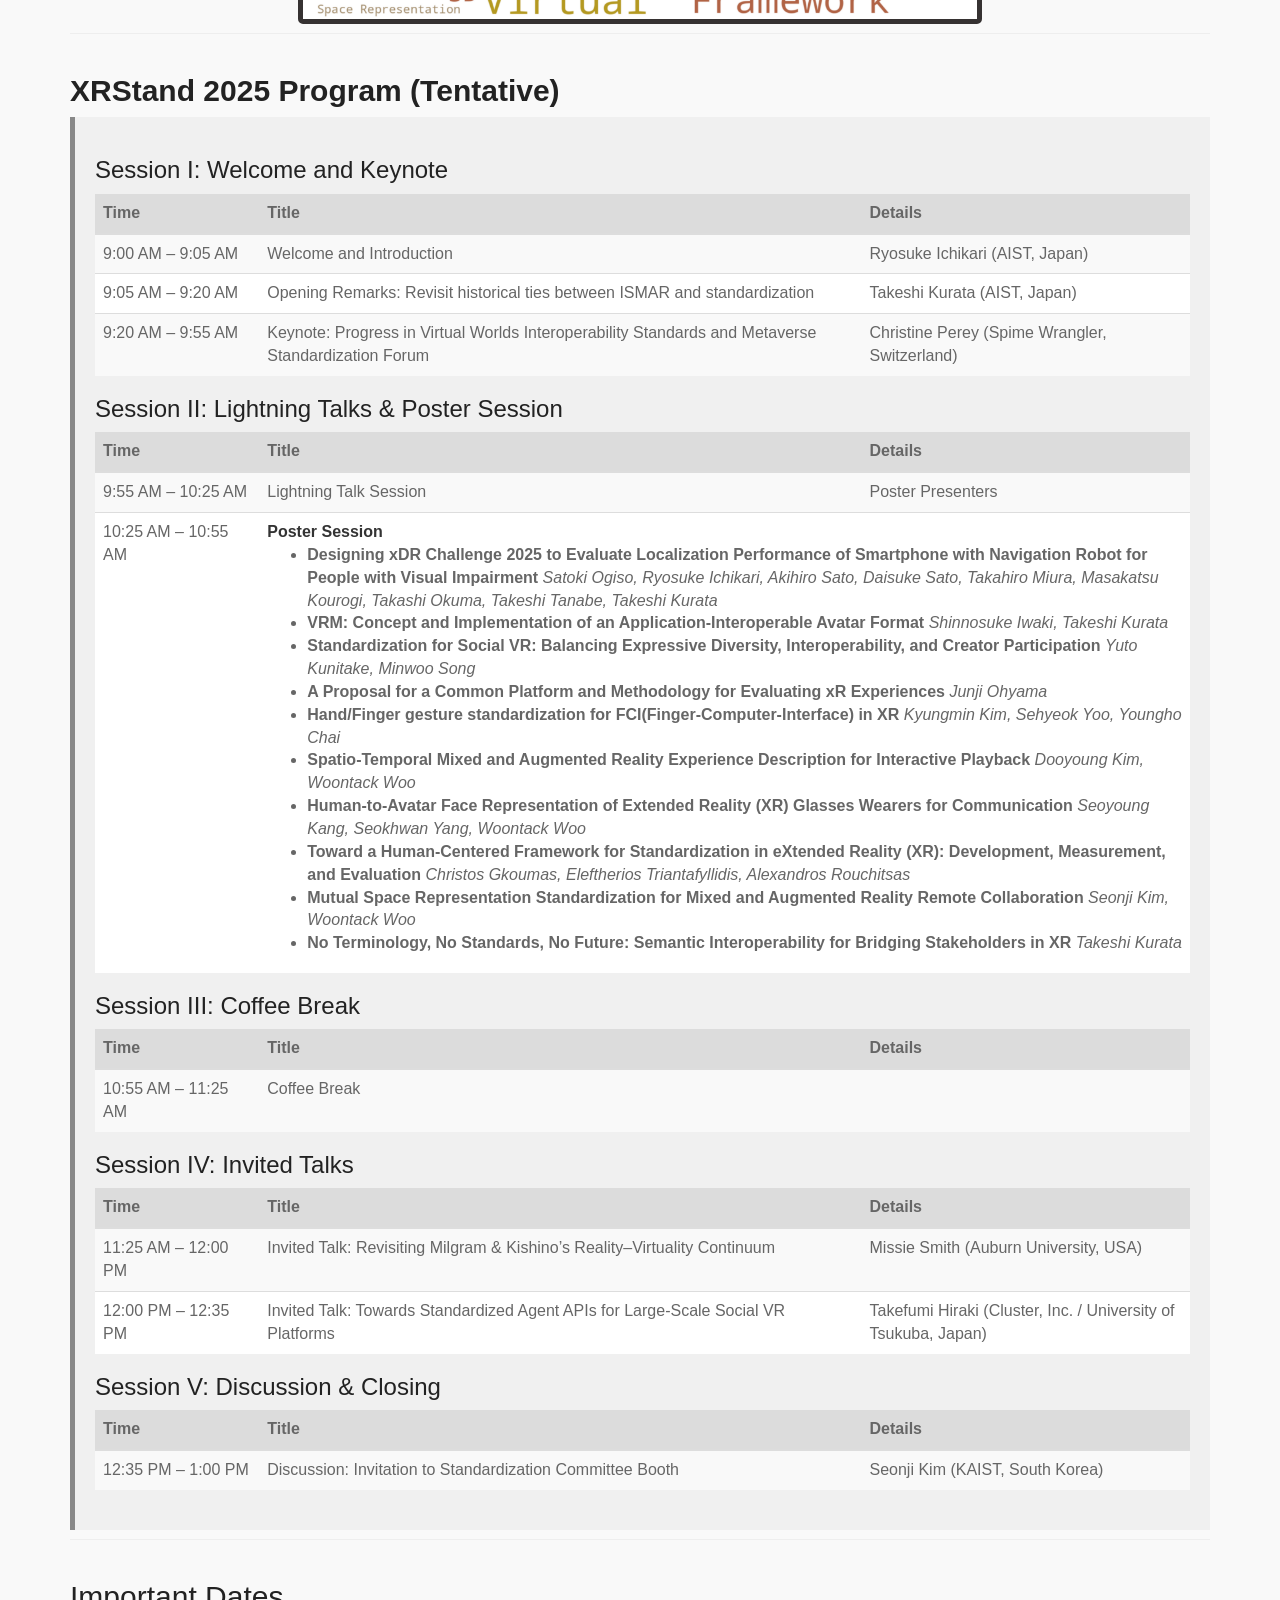
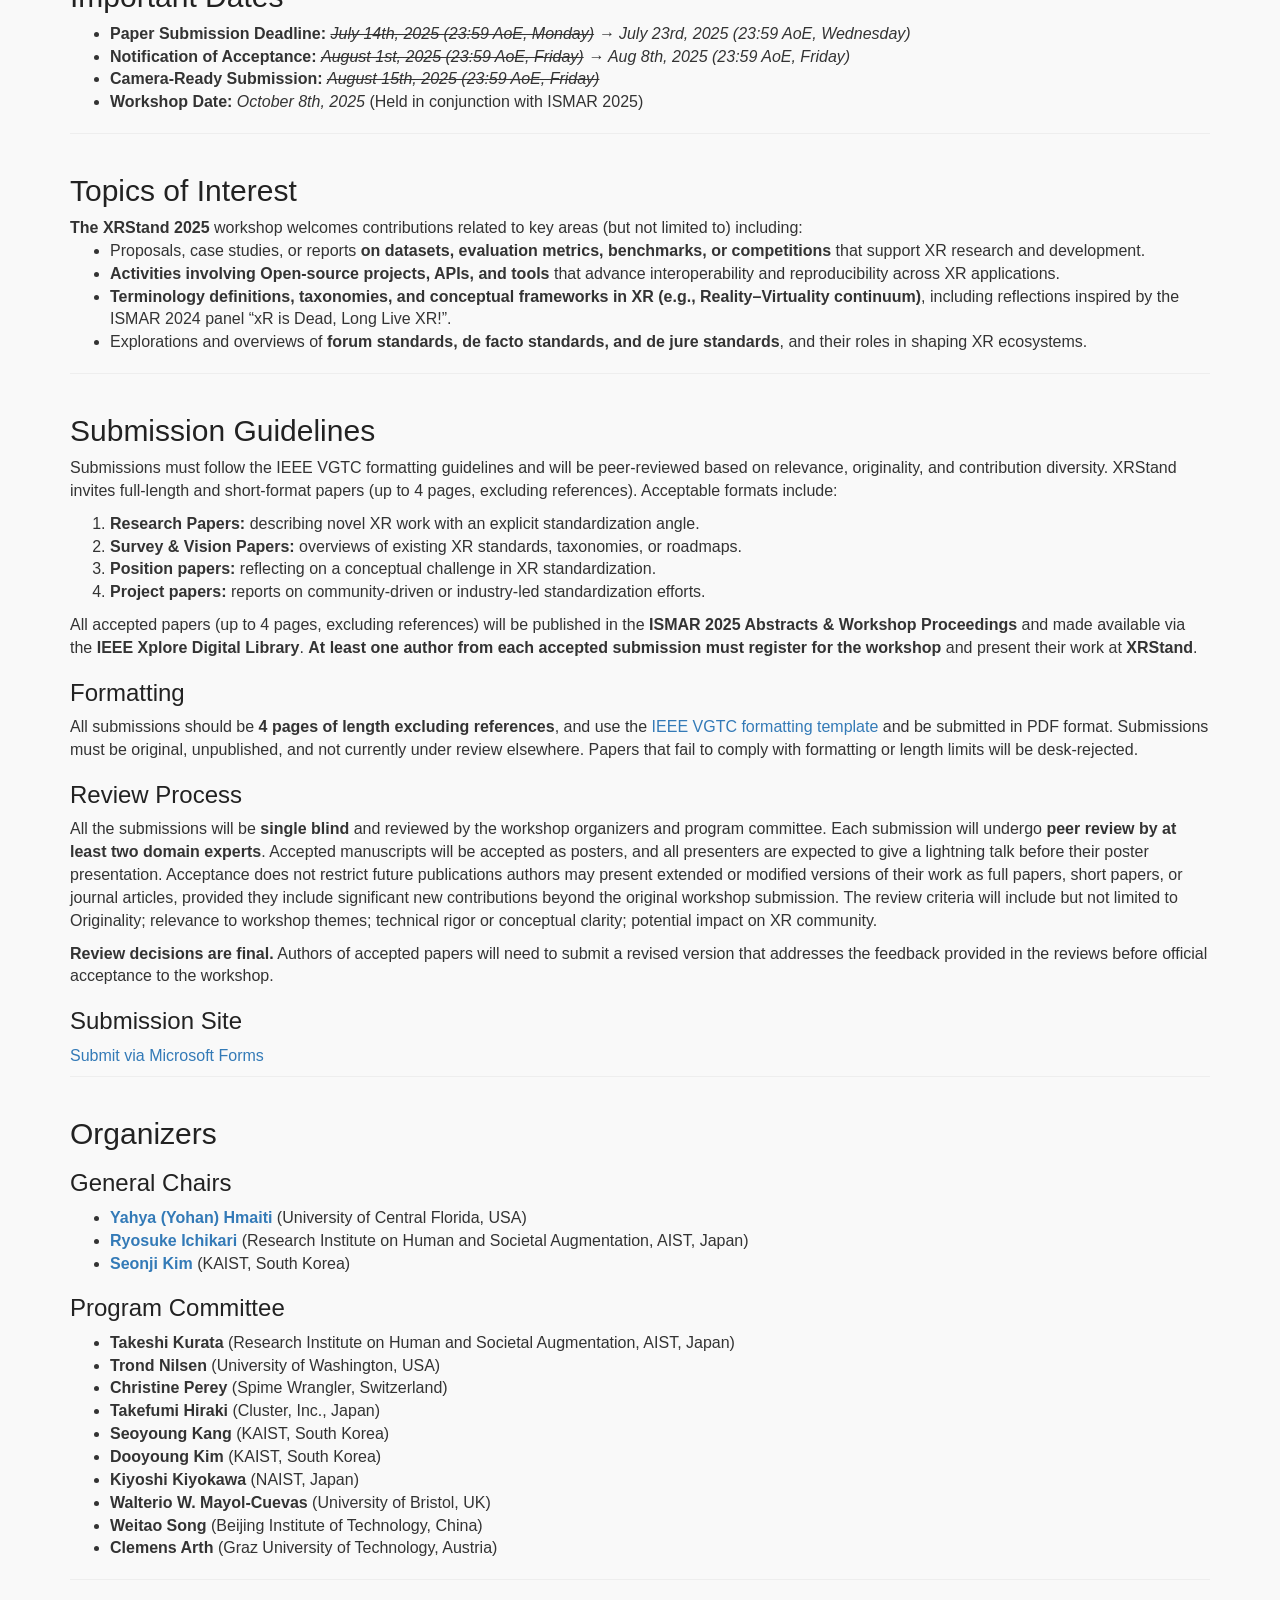
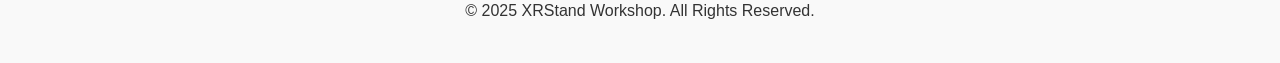
==== commit 26c5373d: "Reorganizing the webpage per Takeshi's request" ====
--- a/index.html
+++ b/index.html
@@ -160,16 +160,273 @@
             </blockquote>
         </section>
 
+        <section id="wordCloud" class="page-header">
+            <h2>Word Cloud Of Most Common Topics Across Accepted Submissions</h2>
+                    <img src="images/wordcloud.png" alt=""
+            style="width: 60%; height: auto; margin: 10px auto 0; border: 5px solid #ccc; border-radius: 5px; border-color:rgb(54, 50, 50); display: block;">
+                    
+        </section>
+
+        <section id="program" class="page-header">
+            <h2><strong>XRStand 2025 Program (Tentative)</strong></h2>
+            <div style="padding: 20px; background-color: #f0f0f0; border-left: 5px solid #888888;">
+                <style>
+                    .program-table {
+                        background-color: #ffffff;
+                    }
+
+                    .program-table thead {
+                        background-color: #dcdcdc;
+                    }
+
+                    .program-table th,
+                    .program-table td {
+                        vertical-align: top;
+                        color: #666666;
+                    }
+
+                    .program-table th:nth-child(1),
+                    .program-table td:nth-child(1) {
+                        width: 15%;
+                    }
+
+                    .program-table th:nth-child(2),
+                    .program-table td:nth-child(2) {
+                        width: 55%;
+                    }
+
+                    .program-table th:nth-child(3),
+                    .program-table td:nth-child(3) {
+                        width: 30%;
+                    }
+                </style>
+
+                <h3>Session I: Welcome and Keynote</h3>
+                <table class="table table-striped program-table">
+                    <thead>
+                        <tr>
+                            <th>Time</th>
+                            <th>Title</th>
+                            <th>Details</th>
+                        </tr>
+                    </thead>
+                    <tbody>
+                        <tr>
+                            <td>9:00 AM – 9:05 AM</td>
+                            <td>Welcome and Introduction</td>
+                            <td>Ryosuke Ichikari (AIST, Japan)</td>
+                        </tr>
+                        <tr>
+                            <td>9:05 AM – 9:20 AM</td>
+                            <td>Opening Remarks: Revisit historical ties between ISMAR and standardization</td>
+                            <td>Takeshi Kurata (AIST, Japan)</td>
+                        </tr>
+                        <tr>
+                            <td>9:20 AM – 9:55 AM</td>
+                            <td>Keynote: Progress in Virtual Worlds Interoperability Standards and Metaverse Standardization Forum</td>
+                            <td>Christine Perey (Spime Wrangler, Switzerland)</td>
+                        </tr>
+                    </tbody>
+                </table>
+
+                <h3>Session II: Lightning Talks & Poster Session</h3>
+                <table class="table table-striped program-table">
+                    <thead>
+                        <tr>
+                            <th>Time</th>
+                            <th>Title</th>
+                            <th>Details</th>
+                        </tr>
+                    </thead>
+                    <tbody>
+                        <tr>
+                        <td>9:55 AM – 10:25 AM</td>
+                        <td>Lightning Talk Session</td>
+                         <td>Poster Presenters</td>
+                        </tr>
+                        <tr>
+                            <td>10:25 AM – 10:55 AM</td>
+                            <!-- <td>Poster Session</td> -->
+                            <td colspan="2" class="lightning-cell">
+                            <div><strong>Poster Session</strong></div>
+                            <ul class="accepted-grid">
+                            <li class="paper-card">
+                                <strong>Designing xDR Challenge 2025 to Evaluate Localization Performance of Smartphone with Navigation Robot for People with Visual Impairment</strong>
+                                <em>Satoki Ogiso, Ryosuke Ichikari, Akihiro Sato, Daisuke Sato, Takahiro Miura, Masakatsu Kourogi, Takashi Okuma, Takeshi Tanabe, Takeshi Kurata</em>
+                            </li>
+                            <li class="paper-card">
+                                <strong>VRM: Concept and Implementation of an Application-Interoperable Avatar Format</strong>
+                                <em>Shinnosuke Iwaki, Takeshi Kurata</em>
+                            </li>
+                            <li class="paper-card">
+                                <strong>Standardization for Social VR: Balancing Expressive Diversity, Interoperability, and Creator Participation</strong>
+                                <em>Yuto Kunitake, Minwoo Song</em>
+                            </li>
+                            <li class="paper-card">
+                                <strong>A Proposal for a Common Platform and Methodology for Evaluating xR Experiences</strong>
+                                <em>Junji Ohyama</em>
+                            </li>
+                            <li class="paper-card">
+                                <strong>Hand/Finger gesture standardization for FCI(Finger-Computer-Interface) in XR</strong>
+                                <em>Kyungmin Kim, Sehyeok Yoo, Youngho Chai</em>
+                            </li>
+                            <li class="paper-card">
+                                <strong>Spatio-Temporal Mixed and Augmented Reality Experience Description for Interactive Playback</strong>
+                                <em>Dooyoung Kim, Woontack Woo</em>
+                            </li>
+                            <li class="paper-card">
+                                <strong>Human-to-Avatar Face Representation of Extended Reality (XR) Glasses Wearers for Communication</strong>
+                                <em>Seoyoung Kang, Seokhwan Yang, Woontack Woo</em>
+                            </li>
+                            <li class="paper-card">
+                                <strong>Toward a Human-Centered Framework for Standardization in eXtended Reality (XR): Development, Measurement, and Evaluation</strong>
+                                <em>Christos Gkoumas, Eleftherios Triantafyllidis, Alexandros Rouchitsas</em>
+                            </li>
+                            <li class="paper-card">
+                                <strong>Mutual Space Representation Standardization for Mixed and Augmented Reality Remote Collaboration</strong>
+                                <em>Seonji Kim, Woontack Woo</em>
+                            </li>
+                            <li class="paper-card">
+                                <strong>No Terminology, No Standards, No Future: Semantic Interoperability for Bridging Stakeholders in XR</strong>
+                                <em>Takeshi Kurata</em>
+                            </li>
+                            </ul>
+                        </td>
+                           
+                        </tr>
+                    </tbody>
+                </table>
+
+                <h3>Session III: Coffee Break</h3>
+                <table class="table table-striped program-table">
+                    <thead>
+                        <tr>
+                            <th>Time</th>
+                            <th>Title</th>
+                            <th>Details</th>
+                        </tr>
+                    </thead>
+                    <tbody>
+                        <tr>
+                            <td>10:55 AM – 11:25 AM</td>
+                            <td>Coffee Break</td>
+                            <td></td>
+                        </tr>
+                    </tbody>
+                </table>
+
+                <h3>Session IV: Invited Talks</h3>
+                <table class="table table-striped program-table">
+                    <thead>
+                        <tr>
+                            <th>Time</th>
+                            <th>Title</th>
+                            <th>Details</th>
+                        </tr>
+                    </thead>
+                    <tbody>
+                        <tr>
+                            <td>11:25 AM – 12:00 PM</td>
+                            <td>Invited Talk: Revisiting Milgram &amp; Kishino’s Reality–Virtuality Continuum</td>
+                            <td>Missie Smith (Auburn University, USA)</td>
+                        </tr>
+                        <tr>
+                            <td>12:00 PM – 12:35 PM</td>
+                            <td>Invited Talk: Towards Standardized Agent APIs for Large-Scale Social VR Platforms</td>
+                            <td>Takefumi Hiraki (Cluster, Inc. / University of Tsukuba, Japan)</td>
+                        </tr>
+                    </tbody>
+                </table>
+
+                <h3>Session V: Discussion &amp; Closing</h3>
+                <table class="table table-striped program-table">
+                    <thead>
+                        <tr>
+                            <th>Time</th>
+                            <th>Title</th>
+                            <th>Details</th>
+                        </tr>
+                    </thead>
+                    <tbody>
+                        <tr>
+                            <td>12:35 PM – 1:00 PM</td>
+                            <td>Discussion: Invitation to Standardization Committee Booth</td>
+                            <td>Seonji Kim (KAIST, South Korea)</td>
+                        </tr>
+                    </tbody>
+                </table>
+            </div>
+        </section>
+
         <div id="important-dates" class="page-header">
             <h2>Important Dates</h2>
             <ul>
                 <li><strong>Paper Submission Deadline:</strong>   <em><s>July 14th, 2025 (23:59 AoE, Monday)</s> → July 23rd, 2025 (23:59 AoE, Wednesday)</em></li>
                 <li><strong>Notification of Acceptance:</strong> <em><s>August 1st, 2025 (23:59 AoE, Friday)</s> → Aug 8th, 2025 (23:59 AoE, Friday)</em></li>
-                <li><strong>Camera-Ready Submission:</strong> <em>August 15th, 2025 (23:59 AoE, Friday)</em></li>
+                <li><strong>Camera-Ready Submission:</strong> <em><s>August 15th, 2025 (23:59 AoE, Friday)</s></em></li>
                 <li><strong>Workshop Date:</strong> <em>October 8th, 2025 </em> (Held in conjunction with ISMAR 2025)
                 </li>
             </ul>
         </div>
+
+        <section id="call-for-paper" class="page-header">
+            <h2>Topics of Interest</h2>
+            <strong>The XRStand 2025</strong> workshop welcomes contributions related to key areas (but not limited to) including:
+            <ul>
+                <li>Proposals, case studies, or reports <strong>on datasets, evaluation metrics, benchmarks, or competitions</strong> that support XR research and development.</li>
+                <li><strong>Activities involving Open-source projects, APIs, and tools</strong> that advance interoperability and reproducibility across XR applications.</li>
+                <li><strong>Terminology definitions, taxonomies, and conceptual frameworks in XR (e.g., Reality–Virtuality continuum)</strong>, including reflections inspired by the ISMAR 2024 panel “xR is Dead, Long Live XR!”.</li>
+                <li>Explorations and overviews of <strong>forum standards, de facto standards, and de jure standards</strong>, and their roles in shaping XR ecosystems.</li>
+            </ul>
+        </section>
+
+        <section id="submission-guidelines" class="page-header">
+            <h2>Submission Guidelines</h2>
+            <p>
+               Submissions must follow the IEEE VGTC formatting guidelines and will be peer-reviewed based on relevance, originality,
+               and contribution diversity. XRStand invites full-length and short‐format papers (up to 4 pages, excluding references). Acceptable formats include:
+            </p>
+                    <ol>
+                        <li><strong>Research Papers:</strong> describing novel XR work with an explicit standardization angle.</li>
+                        <li><strong>Survey & Vision Papers:</strong> overviews of existing XR standards, taxonomies, or roadmaps.</li>
+                        <li><strong>Position papers:</strong> reflecting on a conceptual challenge in XR standardization.</li>
+                        <li><strong>Project papers:</strong> reports on community-driven or industry-led standardization efforts.</li>
+                    </ol>
+                
+            <p>
+                All accepted papers (up to 4 pages, excluding references) will be published in the <strong>ISMAR 2025 Abstracts & Workshop Proceedings</strong> and made available 
+                via the <strong>IEEE Xplore Digital Library</strong>. <strong>At least one author from 
+                each accepted submission must register for the workshop</strong> and present their work at <strong>XRStand</strong>.
+            </p>
+
+            <h3>Formatting</h3>
+            <p>
+                All submissions should be <strong>4 pages of length excluding references</strong>, and use the <a href="https://tc.computer.org/vgtc/publications/conference/"
+                    target="_blank">IEEE VGTC formatting template</a> and be submitted in PDF format. Submissions must
+                be original, unpublished, and not currently under review elsewhere.
+                Papers that fail to comply with formatting or length limits will be desk-rejected.
+            </p>
+
+            <h3>Review Process</h3>
+            <p>
+                All the submissions will be <strong>single blind</strong> and reviewed by the workshop organizers and program
+                committee.
+                Each submission will undergo <strong>peer review by at least two domain experts</strong>.
+                Accepted manuscripts will be accepted as posters, and all presenters are expected to give a lightning talk before their poster presentation.
+                Acceptance does not restrict future publications authors may present extended or modified versions
+                of their work as full papers, short papers, or journal articles, provided they include significant
+                new contributions beyond the original workshop submission. The review criteria will include but not limited to
+                Originality; relevance to workshop themes; technical rigor or conceptual clarity; potential impact on XR community.
+            </p>
+            <p>
+                <strong>Review decisions are final.</strong> Authors of accepted papers will need to submit a revised
+                version that addresses the feedback provided in the reviews before official acceptance to the workshop.
+            </p>
+
+
+            <h3>Submission Site</h3><a href="https://forms.office.com/r/FDx1kYuakR" target="_blank">Submit via Microsoft Forms</a>
+
+        </section>
 
         <section id="organizers" class="page-header">
             <h2>Organizers</h2>
@@ -239,262 +496,7 @@
             </li>
         </ul>
         </section>
-
-        <section id="call-for-paper" class="page-header">
-            <h2>Topics of Interest</h2>
-            <strong>The XRStand 2025</strong> workshop welcomes contributions related to key areas (but not limited to) including:
-            <ul>
-                <li>Proposals, case studies, or reports <strong>on datasets, evaluation metrics, benchmarks, or competitions</strong> that support XR research and development.</li>
-                <li><strong>Activities involving Open-source projects, APIs, and tools</strong> that advance interoperability and reproducibility across XR applications.</li>
-                <li><strong>Terminology definitions, taxonomies, and conceptual frameworks in XR (e.g., Reality–Virtuality continuum)</strong>, including reflections inspired by the ISMAR 2024 panel “xR is Dead, Long Live XR!”.</li>
-                <li>Explorations and overviews of <strong>forum standards, de facto standards, and de jure standards</strong>, and their roles in shaping XR ecosystems.</li>
-            </ul>
-        </section>
-
-
-        <section id="submission-guidelines" class="page-header">
-            <h2>Submission Guidelines</h2>
-            <p>
-               Submissions must follow the IEEE VGTC formatting guidelines and will be peer-reviewed based on relevance, originality,
-               and contribution diversity. XRStand invites full-length and short‐format papers (up to 4 pages, excluding references). Acceptable formats include:
-            </p>
-                    <ol>
-                        <li><strong>Research Papers:</strong> describing novel XR work with an explicit standardization angle.</li>
-                        <li><strong>Survey & Vision Papers:</strong> overviews of existing XR standards, taxonomies, or roadmaps.</li>
-                        <li><strong>Position papers:</strong> reflecting on a conceptual challenge in XR standardization.</li>
-                        <li><strong>Project papers:</strong> reports on community-driven or industry-led standardization efforts.</li>
-                    </ol>
-                
-            <p>
-                All accepted papers (up to 4 pages, excluding references) will be published in the <strong>ISMAR 2025 Abstracts & Workshop Proceedings</strong> and made available 
-                via the <strong>IEEE Xplore Digital Library</strong>. <strong>At least one author from 
-                each accepted submission must register for the workshop</strong> and present their work at <strong>XRStand</strong>.
-            </p>
-
-            <h3>Formatting</h3>
-            <p>
-                All submissions should be <strong>4 pages of length excluding references</strong>, and use the <a href="https://tc.computer.org/vgtc/publications/conference/"
-                    target="_blank">IEEE VGTC formatting template</a> and be submitted in PDF format. Submissions must
-                be original, unpublished, and not currently under review elsewhere.
-                Papers that fail to comply with formatting or length limits will be desk-rejected.
-            </p>
-
-            <h3>Review Process</h3>
-            <p>
-                All the submissions will be <strong>single blind</strong> and reviewed by the workshop organizers and program
-                committee.
-                Each submission will undergo <strong>peer review by at least two domain experts</strong>.
-                Accepted manuscripts will be accepted as posters, and all presenters are expected to give a lightning talk before their poster presentation.
-                Acceptance does not restrict future publications authors may present extended or modified versions
-                of their work as full papers, short papers, or journal articles, provided they include significant
-                new contributions beyond the original workshop submission. The review criteria will include but not limited to
-                Originality; relevance to workshop themes; technical rigor or conceptual clarity; potential impact on XR community.
-            </p>
-            <p>
-                <strong>Review decisions are final.</strong> Authors of accepted papers will need to submit a revised
-                version that addresses the feedback provided in the reviews before official acceptance to the workshop.
-            </p>
-
-
-            <h3>Submission Site</h3><a href="https://forms.office.com/r/FDx1kYuakR" target="_blank">Submit via Microsoft Forms</a>
-
-        </section>
-        <section id="wordCloud" class="page-header">
-            <h2>Word Cloud Of Most Common Topics Across Accepted Submissions</h2>
-                    <img src="images/wordcloud.png" alt=""
-            style="width: 60%; height: auto; margin: 10px auto 0; border: 5px solid #ccc; border-radius: 5px; border-color:rgb(54, 50, 50); display: block;">
-                    
-        </section>
-       <section id="program" class="page-header">
-            <h2><strong>XRStand 2025 Program (Tentative)</strong></h2>
-            <div style="padding: 20px; background-color: #f0f0f0; border-left: 5px solid #888888;">
-                <style>
-                    .program-table {
-                        background-color: #ffffff;
-                    }
-
-                    .program-table thead {
-                        background-color: #dcdcdc;
-                    }
-
-                    .program-table th,
-                    .program-table td {
-                        vertical-align: top;
-                        color: #666666;
-                    }
-
-                    .program-table th:nth-child(1),
-                    .program-table td:nth-child(1) {
-                        width: 15%;
-                    }
-
-                    .program-table th:nth-child(2),
-                    .program-table td:nth-child(2) {
-                        width: 55%;
-                    }
-
-                    .program-table th:nth-child(3),
-                    .program-table td:nth-child(3) {
-                        width: 30%;
-                    }
-                </style>
-
-                <h3>Session I: Welcome and Keynote</h3>
-                <table class="table table-striped program-table">
-                    <thead>
-                        <tr>
-                            <th>Time</th>
-                            <th>Title</th>
-                            <th>Details</th>
-                        </tr>
-                    </thead>
-                    <tbody>
-                        <tr>
-                            <td>9:00 AM – 9:05 AM</td>
-                            <td>Welcome and Introduction</td>
-                            <td>Ryosuke Ichikari (AIST, Japan)</td>
-                        </tr>
-                        <tr>
-                            <td>9:05 AM – 9:20 AM</td>
-                            <td>Opening Remarks: Revisit historical ties between ISMAR and standardization</td>
-                            <td>Takeshi Kurata (AIST, Japan)</td>
-                        </tr>
-                        <tr>
-                            <td>9:20 AM – 9:55 AM</td>
-                            <td>Keynote: Progress in Virtual Worlds Interoperability Standards and Metaverse Standardization Forum</td>
-                            <td>Christine Perey (Spime Wrangler, Switzerland)</td>
-                        </tr>
-                    </tbody>
-                </table>
-
-                <h3>Session II: Lightning Talks & Poster Session</h3>
-                <table class="table table-striped program-table">
-                    <thead>
-                        <tr>
-                            <th>Time</th>
-                            <th>Title</th>
-                            <th>Details</th>
-                        </tr>
-                    </thead>
-                    <tbody>
-                        <tr>
-                        <td>9:55 AM – 10:25 AM</td>
-                        <td>Lightning Talk Session</td>
-                         <td>Poster Presenters</td>
-                        </tr>
-                        <tr>
-                            <td>10:25 AM – 10:55 AM</td>
-                            <!-- <td>Poster Session</td> -->
-                            <td colspan="2" class="lightning-cell">
-                            <div><strong>Poster Session</strong></div>
-                            <ul class="accepted-grid">
-                            <li class="paper-card">
-                                <strong>Designing xDR Challenge 2025 to Evaluate Localization Performance of Smartphone with Navigation Robot for People with Visual Impairment</strong>
-                                <em>Satoki Ogiso, Ryosuke Ichikari, Akihiro Sato, Daisuke Sato, Takahiro Miura, Masakatsu Kourogi, Takashi Okuma, Takeshi Tanabe, Takeshi Kurata</em>
-                            </li>
-                            <li class="paper-card">
-                                <strong>VRM: Concept and Implementation of an Application-Interoperable Avatar Format</strong>
-                                <em>Shinnosuke Iwaki, Takeshi Kurata</em>
-                            </li>
-                            <li class="paper-card">
-                                <strong>Standardization for Social VR: Balancing Expressive Diversity, Interoperability, and Creator Participation</strong>
-                                <em>Yuto Kunitake, Minwoo Song</em>
-                            </li>
-                            <li class="paper-card">
-                                <strong>A Proposal for a Common Platform and Methodology for Evaluating xR Experiences</strong>
-                                <em>Junji Ohyama</em>
-                            </li>
-                            <li class="paper-card">
-                                <strong>Hand/Finger gesture standardization for FCI(Finger-Computer-Interface) in XR</strong>
-                                <em>Kyungmin Kim, Sehyeok Yoo, Youngho Chai</em>
-                            </li>
-                            <li class="paper-card">
-                                <strong>Spatio-Temporal Mixed and Augmented Reality Experience Description for Interactive Playback</strong>
-                                <em>Dooyoung Kim, Woontack Woo</em>
-                            </li>
-                            <li class="paper-card">
-                                <strong>Human-to-Avatar Face Representation of Extended Reality (XR) Glasses Wearers for Communication</strong>
-                                <em>Seoyoung Kang, Seokhwan Yang, Woontack Woo</em>
-                            </li>
-                            <li class="paper-card">
-                                <strong>Toward a Human-Centered Framework for Standardization in eXtended Reality (XR): Development, Measurement, and Evaluation</strong>
-                                <em>Christos Gkoumas, Eleftherios Triantafyllidis, Alexandros Rouchitsas</em>
-                            </li>
-                            <li class="paper-card">
-                                <strong>Mutual Space Representation Standardization for Mixed and Augmented Reality Remote Collaboration</strong>
-                                <em>Seonji Kim, Woontack Woo</em>
-                            </li>
-                            <li class="paper-card">
-                                <strong>No Terminology, No Standards, No Future: Semantic Interoperability for Bridging Stakeholders in XR</strong>
-                                <em>Takeshi Kurata</em>
-                            </li>
-                            </ul>
-                        </td>
-                           
-                        </tr>
-                    </tbody>
-                </table>
-
-                <h3>Session III: Coffee Break</h3>
-                <table class="table table-striped program-table">
-                    <thead>
-                        <tr>
-                            <th>Time</th>
-                            <th>Title</th>
-                            <th>Details</th>
-                        </tr>
-                    </thead>
-                    <tbody>
-                        <tr>
-                            <td>10:55 AM – 11:25 AM</td>
-                            <td>Coffee Break</td>
-                            <td></td>
-                        </tr>
-                    </tbody>
-                </table>
-
-                <h3>Session IV: Invited Talks</h3>
-                <table class="table table-striped program-table">
-                    <thead>
-                        <tr>
-                            <th>Time</th>
-                            <th>Title</th>
-                            <th>Details</th>
-                        </tr>
-                    </thead>
-                    <tbody>
-                        <tr>
-                            <td>11:25 AM – 12:00 PM</td>
-                            <td>Invited Talk: Revisiting Milgram &amp; Kishino’s Reality–Virtuality Continuum</td>
-                            <td>Missie Smith (Auburn University, USA)</td>
-                        </tr>
-                        <tr>
-                            <td>12:00 PM – 12:35 PM</td>
-                            <td>Invited Talk: Towards Standardized Agent APIs for Large-Scale Social VR Platforms</td>
-                            <td>Takefumi Hiraki (Cluster, Inc. / University of Tsukuba, Japan)</td>
-                        </tr>
-                    </tbody>
-                </table>
-
-                <h3>Session V: Discussion &amp; Closing</h3>
-                <table class="table table-striped program-table">
-                    <thead>
-                        <tr>
-                            <th>Time</th>
-                            <th>Title</th>
-                            <th>Details</th>
-                        </tr>
-                    </thead>
-                    <tbody>
-                        <tr>
-                            <td>12:35 PM – 1:00 PM</td>
-                            <td>Discussion: Invitation to Standardization Committee Booth</td>
-                            <td>Seonji Kim (KAIST, South Korea)</td>
-                        </tr>
-                    </tbody>
-                </table>
-            </div>
-        </section>
+       
 
         <footer style="text-align:center;">
             <!-- <img src="images/trustxr-logo.png" alt="TRUST-XR Logo" style="max-height: 40px; margin-bottom: 10px;"><br> -->
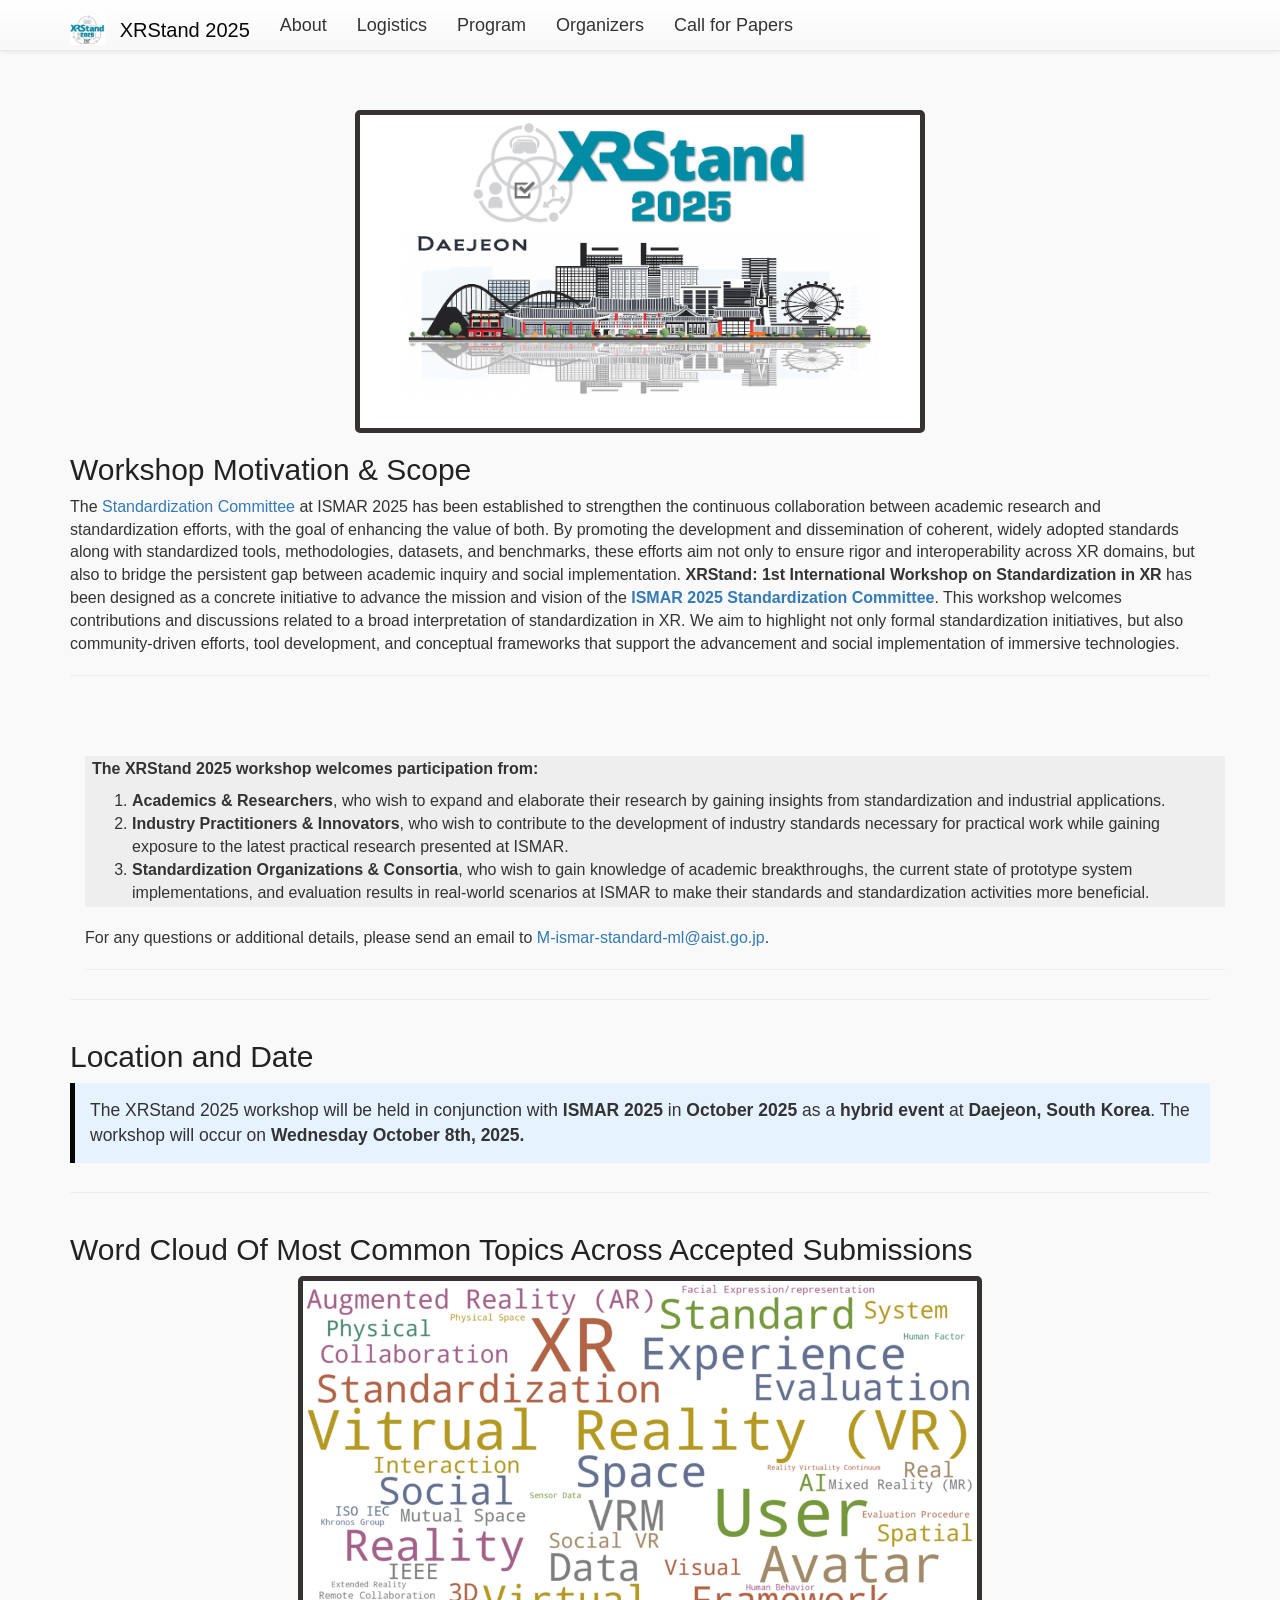
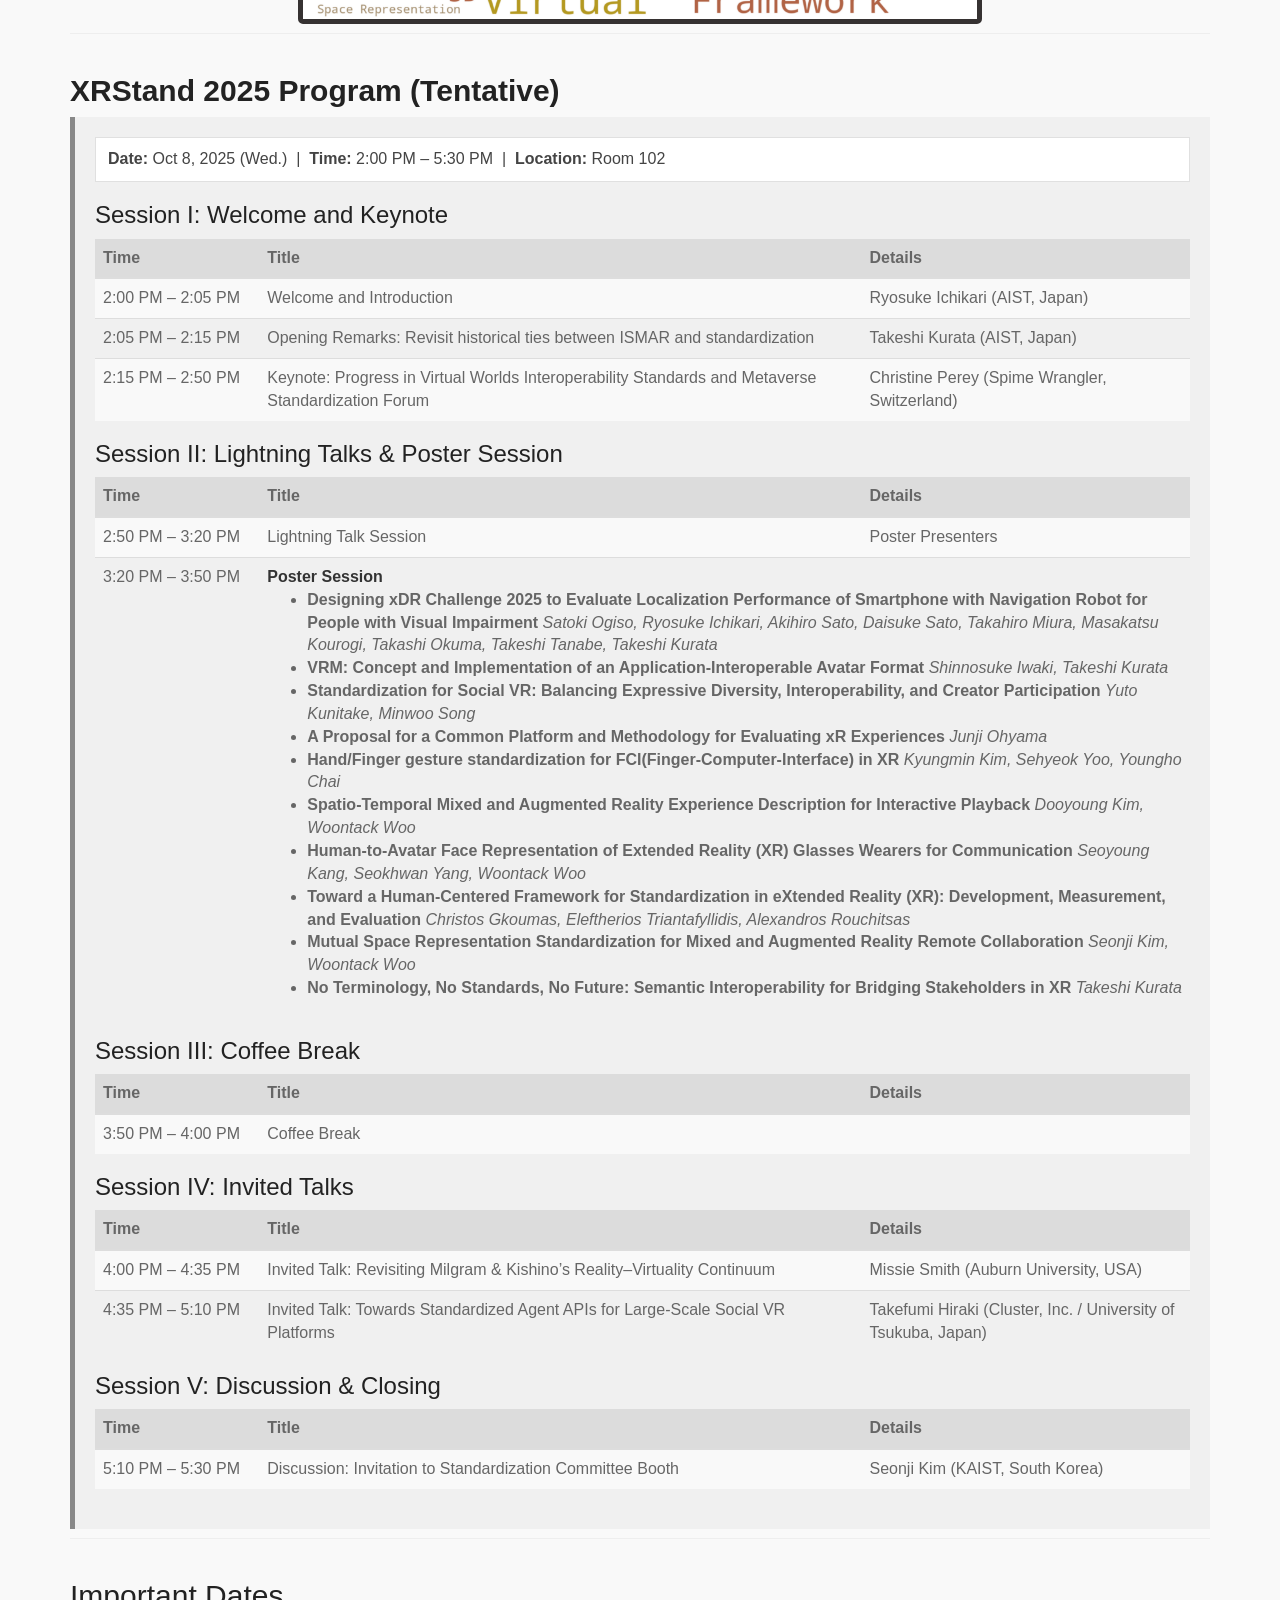
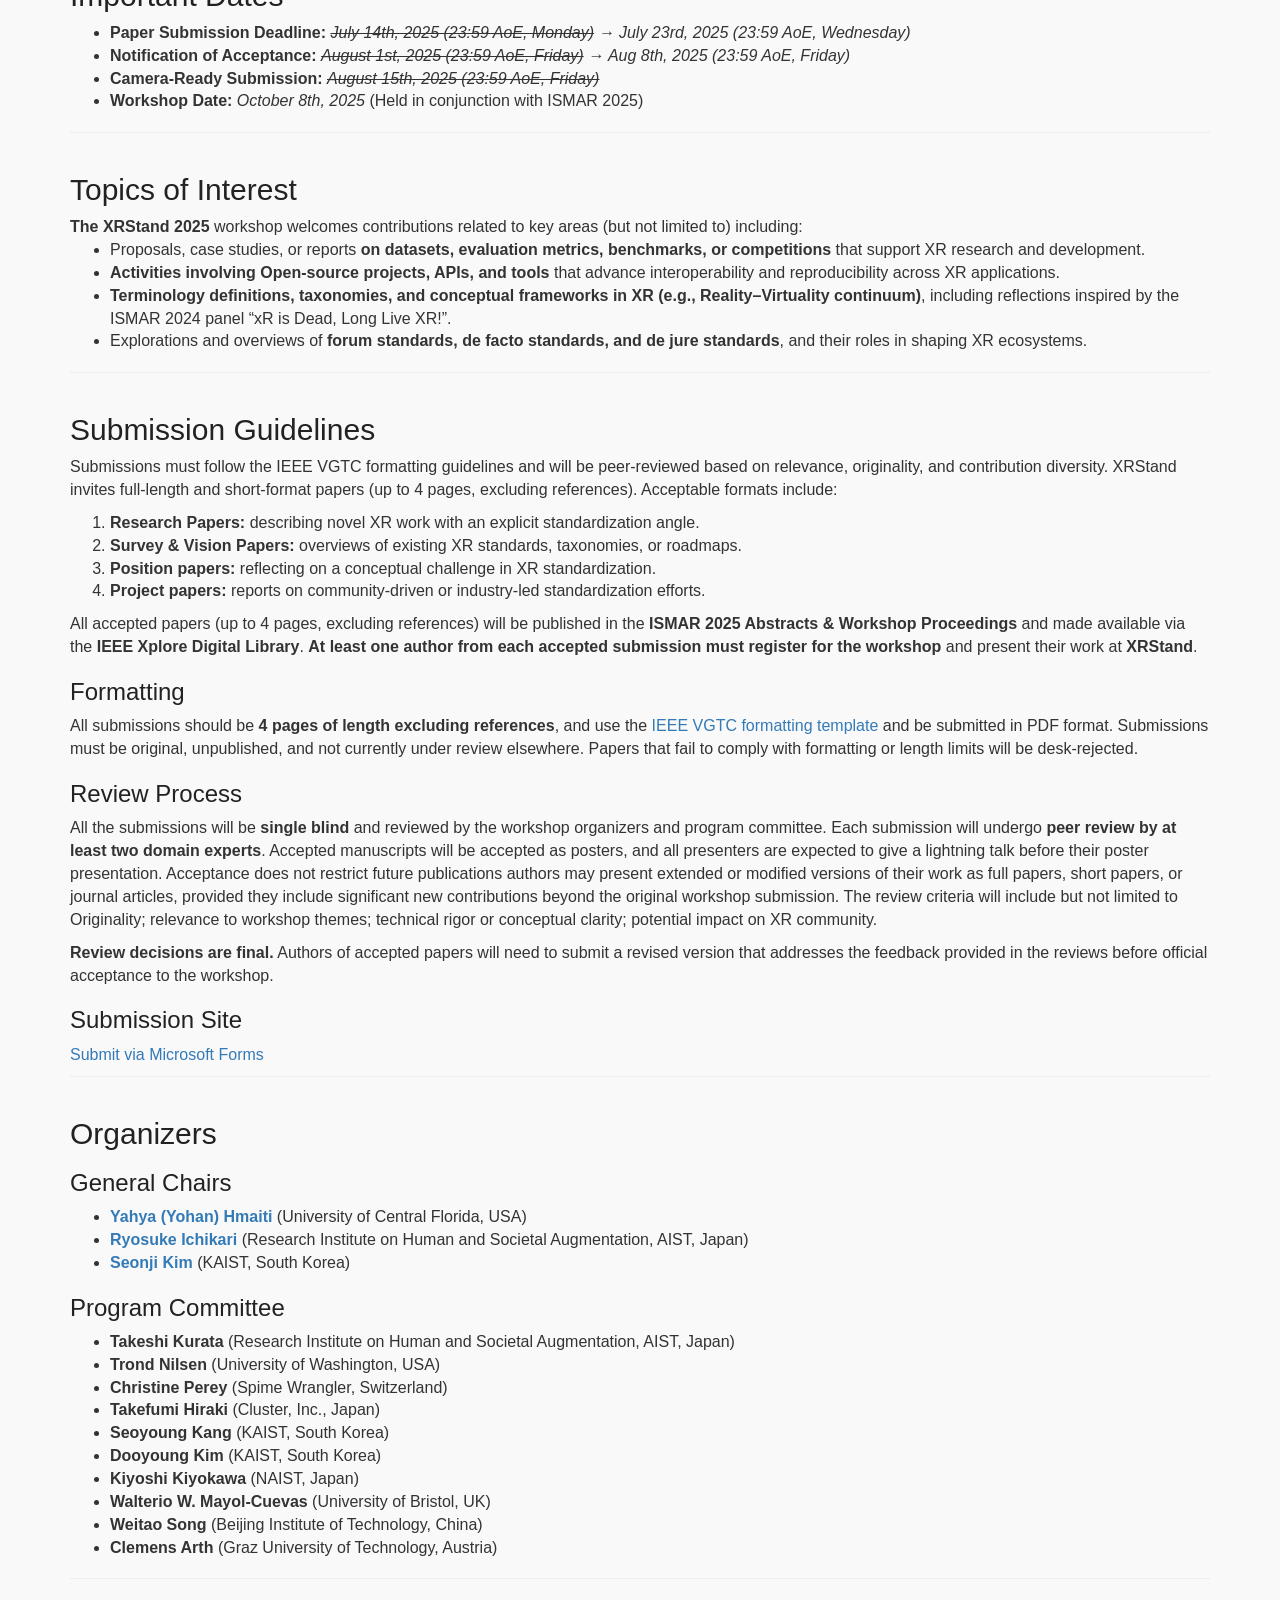
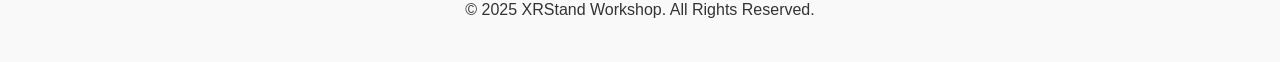
==== commit 0e274905: "changed the schedule on the website" ====
--- a/index.html
+++ b/index.html
@@ -171,192 +171,198 @@
             <h2><strong>XRStand 2025 Program (Tentative)</strong></h2>
             <div style="padding: 20px; background-color: #f0f0f0; border-left: 5px solid #888888;">
                 <style>
-                    .program-table {
-                        background-color: #ffffff;
-                    }
-
                     .program-table thead {
-                        background-color: #dcdcdc;
-                    }
-
-                    .program-table th,
-                    .program-table td {
-                        vertical-align: top;
-                        color: #666666;
-                    }
-
-                    .program-table th:nth-child(1),
-                    .program-table td:nth-child(1) {
-                        width: 15%;
-                    }
-
-                    .program-table th:nth-child(2),
-                    .program-table td:nth-child(2) {
-                        width: 55%;
-                    }
-
-                    .program-table th:nth-child(3),
-                    .program-table td:nth-child(3) {
-                        width: 30%;
-                    }
-                </style>
-
-                <h3>Session I: Welcome and Keynote</h3>
-                <table class="table table-striped program-table">
-                    <thead>
-                        <tr>
-                            <th>Time</th>
-                            <th>Title</th>
-                            <th>Details</th>
-                        </tr>
-                    </thead>
-                    <tbody>
-                        <tr>
-                            <td>9:00 AM – 9:05 AM</td>
-                            <td>Welcome and Introduction</td>
-                            <td>Ryosuke Ichikari (AIST, Japan)</td>
-                        </tr>
-                        <tr>
-                            <td>9:05 AM – 9:20 AM</td>
-                            <td>Opening Remarks: Revisit historical ties between ISMAR and standardization</td>
-                            <td>Takeshi Kurata (AIST, Japan)</td>
-                        </tr>
-                        <tr>
-                            <td>9:20 AM – 9:55 AM</td>
-                            <td>Keynote: Progress in Virtual Worlds Interoperability Standards and Metaverse Standardization Forum</td>
-                            <td>Christine Perey (Spime Wrangler, Switzerland)</td>
-                        </tr>
-                    </tbody>
-                </table>
-
-                <h3>Session II: Lightning Talks & Poster Session</h3>
-                <table class="table table-striped program-table">
-                    <thead>
-                        <tr>
-                            <th>Time</th>
-                            <th>Title</th>
-                            <th>Details</th>
-                        </tr>
-                    </thead>
-                    <tbody>
-                        <tr>
-                        <td>9:55 AM – 10:25 AM</td>
+                    background-color: #dcdcdc;
+                }
+
+                .program-table th,
+                .program-table td {
+                    vertical-align: top;
+                    color: #666666;
+                }
+
+                .program-table th:nth-child(1),
+                .program-table td:nth-child(1) {
+                    width: 15%;
+                }
+
+                .program-table th:nth-child(2),
+                .program-table td:nth-child(2) {
+                    width: 55%;
+                }
+
+                .program-table th:nth-child(3),
+                .program-table td:nth-child(3) {
+                    width: 30%;
+                }
+
+                .program-meta {
+                    margin: 0 0 16px 0;
+                    padding: 10px 12px;
+                    background: #fff;
+                    border: 1px solid #e0e0e0;
+                    color: #444;
+                }
+            </style>
+
+            <!-- Updated date, time window, and location per conference grid -->
+            <div class="program-meta"><strong>Date:</strong> Oct 8, 2025 (Wed.) &nbsp;|&nbsp; <strong>Time:</strong> 2:00 PM – 5:30 PM &nbsp;|&nbsp; <strong>Location:</strong> Room 102</div>
+
+            <h3>Session I: Welcome and Keynote</h3>
+            <table class="table table-striped program-table">
+                <thead>
+                    <tr>
+                        <th>Time</th>
+                        <th>Title</th>
+                        <th>Details</th>
+                    </tr>
+                </thead>
+                <tbody>
+                    <tr>
+                        <td>2:00 PM – 2:05 PM</td>
+                        <td>Welcome and Introduction</td>
+                        <td>Ryosuke Ichikari (AIST, Japan)</td>
+                    </tr>
+                    <tr>
+                        <td>2:05 PM – 2:15 PM</td>
+                        <td>Opening Remarks: Revisit historical ties between ISMAR and standardization</td>
+                        <td>Takeshi Kurata (AIST, Japan)</td>
+                    </tr>
+                    <tr>
+                        <td>2:15 PM – 2:50 PM</td>
+                        <td>Keynote: Progress in Virtual Worlds Interoperability Standards and Metaverse Standardization Forum</td>
+                        <td>Christine Perey (Spime Wrangler, Switzerland)</td>
+                    </tr>
+                </tbody>
+            </table>
+
+            <h3>Session II: Lightning Talks & Poster Session</h3>
+            <table class="table table-striped program-table">
+                <thead>
+                    <tr>
+                        <th>Time</th>
+                        <th>Title</th>
+                        <th>Details</th>
+                    </tr>
+                </thead>
+                <tbody>
+                    <tr>
+                        <td>2:50 PM – 3:20 PM</td>
                         <td>Lightning Talk Session</td>
-                         <td>Poster Presenters</td>
-                        </tr>
-                        <tr>
-                            <td>10:25 AM – 10:55 AM</td>
-                            <!-- <td>Poster Session</td> -->
-                            <td colspan="2" class="lightning-cell">
+                        <td>Poster Presenters</td>
+                    </tr>
+                    <tr>
+                        <td>3:20 PM – 3:50 PM</td>
+                        <!-- <td>Poster Session</td> -->
+                        <td colspan="2" class="lightning-cell">
                             <div><strong>Poster Session</strong></div>
                             <ul class="accepted-grid">
-                            <li class="paper-card">
-                                <strong>Designing xDR Challenge 2025 to Evaluate Localization Performance of Smartphone with Navigation Robot for People with Visual Impairment</strong>
-                                <em>Satoki Ogiso, Ryosuke Ichikari, Akihiro Sato, Daisuke Sato, Takahiro Miura, Masakatsu Kourogi, Takashi Okuma, Takeshi Tanabe, Takeshi Kurata</em>
-                            </li>
-                            <li class="paper-card">
-                                <strong>VRM: Concept and Implementation of an Application-Interoperable Avatar Format</strong>
-                                <em>Shinnosuke Iwaki, Takeshi Kurata</em>
-                            </li>
-                            <li class="paper-card">
-                                <strong>Standardization for Social VR: Balancing Expressive Diversity, Interoperability, and Creator Participation</strong>
-                                <em>Yuto Kunitake, Minwoo Song</em>
-                            </li>
-                            <li class="paper-card">
-                                <strong>A Proposal for a Common Platform and Methodology for Evaluating xR Experiences</strong>
-                                <em>Junji Ohyama</em>
-                            </li>
-                            <li class="paper-card">
-                                <strong>Hand/Finger gesture standardization for FCI(Finger-Computer-Interface) in XR</strong>
-                                <em>Kyungmin Kim, Sehyeok Yoo, Youngho Chai</em>
-                            </li>
-                            <li class="paper-card">
-                                <strong>Spatio-Temporal Mixed and Augmented Reality Experience Description for Interactive Playback</strong>
-                                <em>Dooyoung Kim, Woontack Woo</em>
-                            </li>
-                            <li class="paper-card">
-                                <strong>Human-to-Avatar Face Representation of Extended Reality (XR) Glasses Wearers for Communication</strong>
-                                <em>Seoyoung Kang, Seokhwan Yang, Woontack Woo</em>
-                            </li>
-                            <li class="paper-card">
-                                <strong>Toward a Human-Centered Framework for Standardization in eXtended Reality (XR): Development, Measurement, and Evaluation</strong>
-                                <em>Christos Gkoumas, Eleftherios Triantafyllidis, Alexandros Rouchitsas</em>
-                            </li>
-                            <li class="paper-card">
-                                <strong>Mutual Space Representation Standardization for Mixed and Augmented Reality Remote Collaboration</strong>
-                                <em>Seonji Kim, Woontack Woo</em>
-                            </li>
-                            <li class="paper-card">
-                                <strong>No Terminology, No Standards, No Future: Semantic Interoperability for Bridging Stakeholders in XR</strong>
-                                <em>Takeshi Kurata</em>
-                            </li>
+                                <li class="paper-card">
+                                    <strong>Designing xDR Challenge 2025 to Evaluate Localization Performance of Smartphone with Navigation Robot for People with Visual Impairment</strong>
+                                    <em>Satoki Ogiso, Ryosuke Ichikari, Akihiro Sato, Daisuke Sato, Takahiro Miura, Masakatsu Kourogi, Takashi Okuma, Takeshi Tanabe, Takeshi Kurata</em>
+                                </li>
+                                <li class="paper-card">
+                                    <strong>VRM: Concept and Implementation of an Application-Interoperable Avatar Format</strong>
+                                    <em>Shinnosuke Iwaki, Takeshi Kurata</em>
+                                </li>
+                                <li class="paper-card">
+                                    <strong>Standardization for Social VR: Balancing Expressive Diversity, Interoperability, and Creator Participation</strong>
+                                    <em>Yuto Kunitake, Minwoo Song</em>
+                                </li>
+                                <li class="paper-card">
+                                    <strong>A Proposal for a Common Platform and Methodology for Evaluating xR Experiences</strong>
+                                    <em>Junji Ohyama</em>
+                                </li>
+                                <li class="paper-card">
+                                    <strong>Hand/Finger gesture standardization for FCI(Finger-Computer-Interface) in XR</strong>
+                                    <em>Kyungmin Kim, Sehyeok Yoo, Youngho Chai</em>
+                                </li>
+                                <li class="paper-card">
+                                    <strong>Spatio-Temporal Mixed and Augmented Reality Experience Description for Interactive Playback</strong>
+                                    <em>Dooyoung Kim, Woontack Woo</em>
+                                </li>
+                                <li class="paper-card">
+                                    <strong>Human-to-Avatar Face Representation of Extended Reality (XR) Glasses Wearers for Communication</strong>
+                                    <em>Seoyoung Kang, Seokhwan Yang, Woontack Woo</em>
+                                </li>
+                                <li class="paper-card">
+                                    <strong>Toward a Human-Centered Framework for Standardization in eXtended Reality (XR): Development, Measurement, and Evaluation</strong>
+                                    <em>Christos Gkoumas, Eleftherios Triantafyllidis, Alexandros Rouchitsas</em>
+                                </li>
+                                <li class="paper-card">
+                                    <strong>Mutual Space Representation Standardization for Mixed and Augmented Reality Remote Collaboration</strong>
+                                    <em>Seonji Kim, Woontack Woo</em>
+                                </li>
+                                <li class="paper-card">
+                                    <strong>No Terminology, No Standards, No Future: Semantic Interoperability for Bridging Stakeholders in XR</strong>
+                                    <em>Takeshi Kurata</em>
+                                </li>
                             </ul>
                         </td>
-                           
-                        </tr>
-                    </tbody>
-                </table>
-
-                <h3>Session III: Coffee Break</h3>
-                <table class="table table-striped program-table">
-                    <thead>
-                        <tr>
-                            <th>Time</th>
-                            <th>Title</th>
-                            <th>Details</th>
-                        </tr>
-                    </thead>
-                    <tbody>
-                        <tr>
-                            <td>10:55 AM – 11:25 AM</td>
-                            <td>Coffee Break</td>
-                            <td></td>
-                        </tr>
-                    </tbody>
-                </table>
-
-                <h3>Session IV: Invited Talks</h3>
-                <table class="table table-striped program-table">
-                    <thead>
-                        <tr>
-                            <th>Time</th>
-                            <th>Title</th>
-                            <th>Details</th>
-                        </tr>
-                    </thead>
-                    <tbody>
-                        <tr>
-                            <td>11:25 AM – 12:00 PM</td>
-                            <td>Invited Talk: Revisiting Milgram &amp; Kishino’s Reality–Virtuality Continuum</td>
-                            <td>Missie Smith (Auburn University, USA)</td>
-                        </tr>
-                        <tr>
-                            <td>12:00 PM – 12:35 PM</td>
-                            <td>Invited Talk: Towards Standardized Agent APIs for Large-Scale Social VR Platforms</td>
-                            <td>Takefumi Hiraki (Cluster, Inc. / University of Tsukuba, Japan)</td>
-                        </tr>
-                    </tbody>
-                </table>
-
-                <h3>Session V: Discussion &amp; Closing</h3>
-                <table class="table table-striped program-table">
-                    <thead>
-                        <tr>
-                            <th>Time</th>
-                            <th>Title</th>
-                            <th>Details</th>
-                        </tr>
-                    </thead>
-                    <tbody>
-                        <tr>
-                            <td>12:35 PM – 1:00 PM</td>
-                            <td>Discussion: Invitation to Standardization Committee Booth</td>
-                            <td>Seonji Kim (KAIST, South Korea)</td>
-                        </tr>
-                    </tbody>
-                </table>
-            </div>
-        </section>
+                    </tr>
+                </tbody>
+            </table>
+
+            <h3>Session III: Coffee Break</h3>
+            <table class="table table-striped program-table">
+                <thead>
+                    <tr>
+                        <th>Time</th>
+                        <th>Title</th>
+                        <th>Details</th>
+                    </tr>
+                </thead>
+                <tbody>
+                    <tr>
+                        <td>3:50 PM – 4:00 PM</td>
+                        <td>Coffee Break</td>
+                        <td></td>
+                    </tr>
+                </tbody>
+            </table>
+
+            <h3>Session IV: Invited Talks</h3>
+            <table class="table table-striped program-table">
+                <thead>
+                    <tr>
+                        <th>Time</th>
+                        <th>Title</th>
+                        <th>Details</th>
+                    </tr>
+                </thead>
+                <tbody>
+                    <tr>
+                        <td>4:00 PM – 4:35 PM</td>
+                        <td>Invited Talk: Revisiting Milgram &amp; Kishino’s Reality–Virtuality Continuum</td>
+                        <td>Missie Smith (Auburn University, USA)</td>
+                    </tr>
+                    <tr>
+                        <td>4:35 PM – 5:10 PM</td>
+                        <td>Invited Talk: Towards Standardized Agent APIs for Large-Scale Social VR Platforms</td>
+                        <td>Takefumi Hiraki (Cluster, Inc. / University of Tsukuba, Japan)</td>
+                    </tr>
+                </tbody>
+            </table>
+
+            <h3>Session V: Discussion &amp; Closing</h3>
+            <table class="table table-striped program-table">
+                <thead>
+                    <tr>
+                        <th>Time</th>
+                        <th>Title</th>
+                        <th>Details</th>
+                    </tr>
+                </thead>
+                <tbody>
+                    <tr>
+                        <td>5:10 PM – 5:30 PM</td>
+                        <td>Discussion: Invitation to Standardization Committee Booth</td>
+                        <td>Seonji Kim (KAIST, South Korea)</td>
+                    </tr>
+                </tbody>
+            </table>
+        </div>
+    </section>
 
         <div id="important-dates" class="page-header">
             <h2>Important Dates</h2>
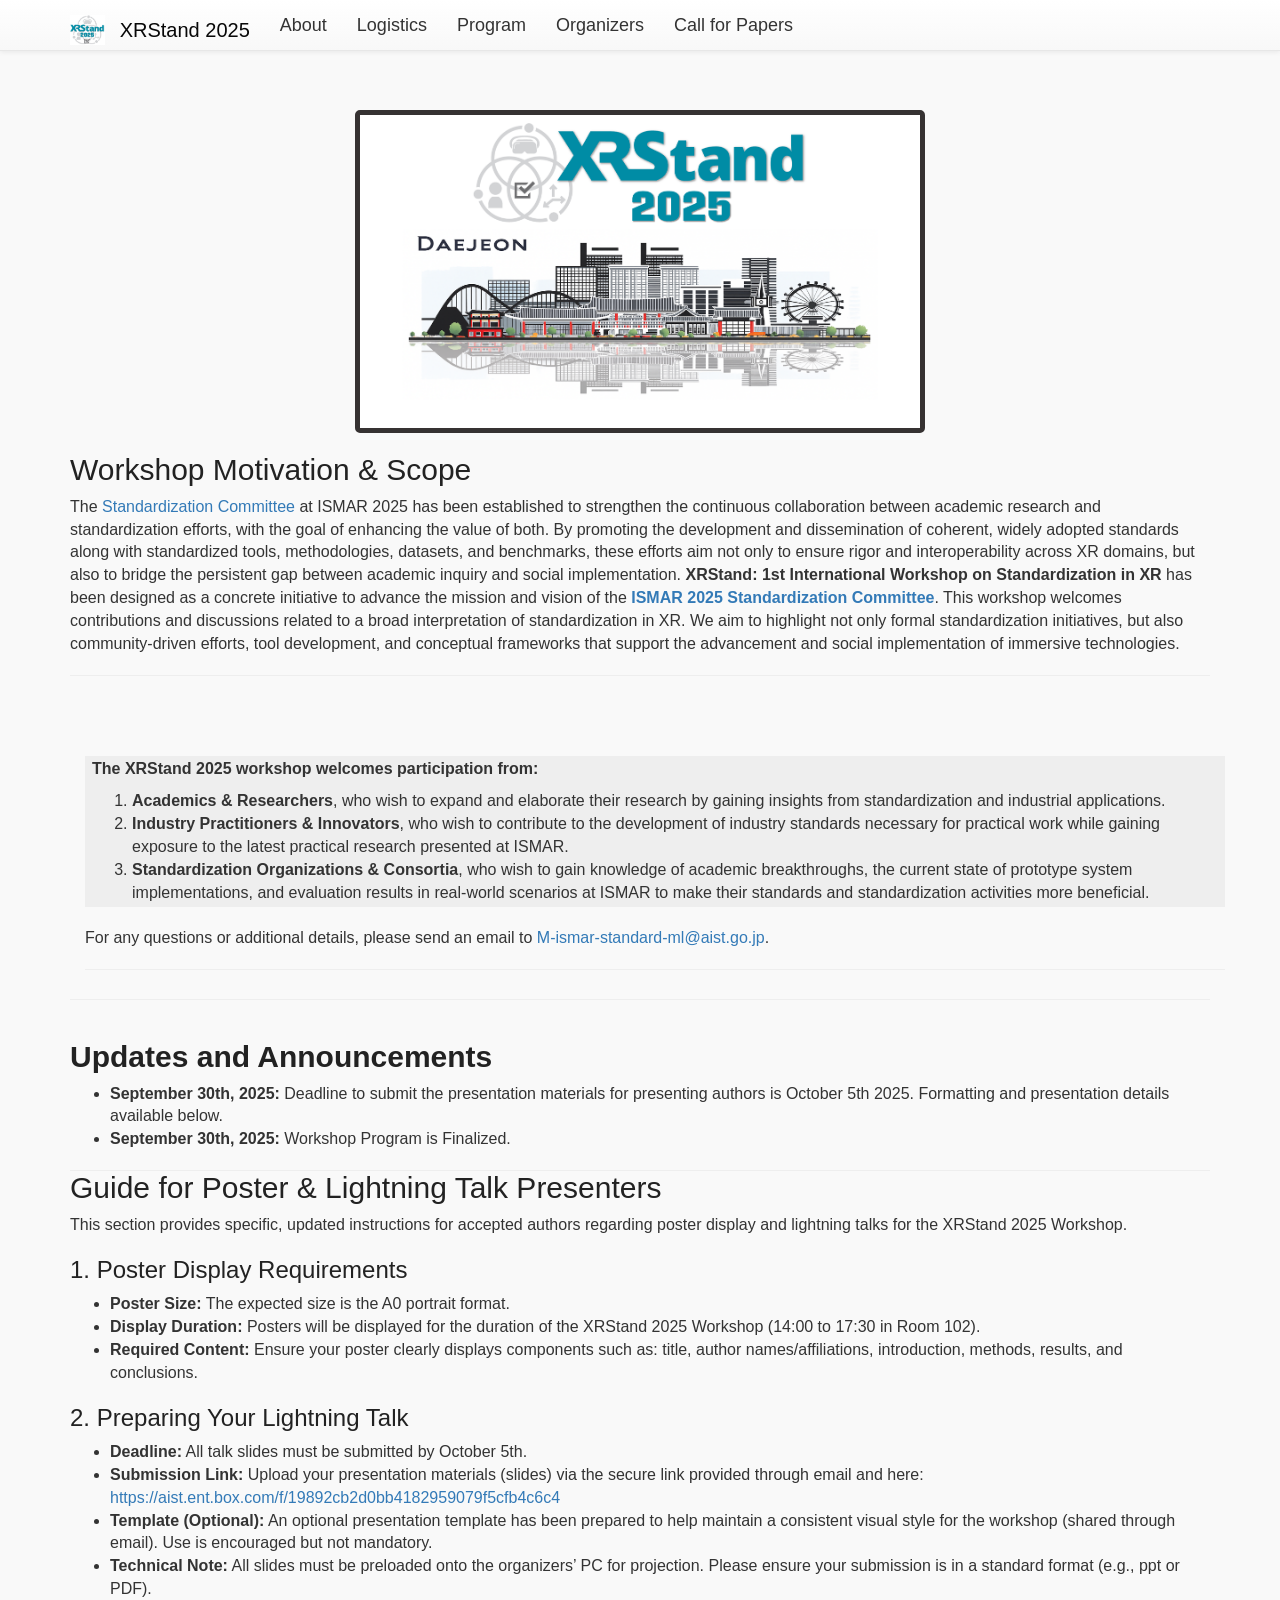
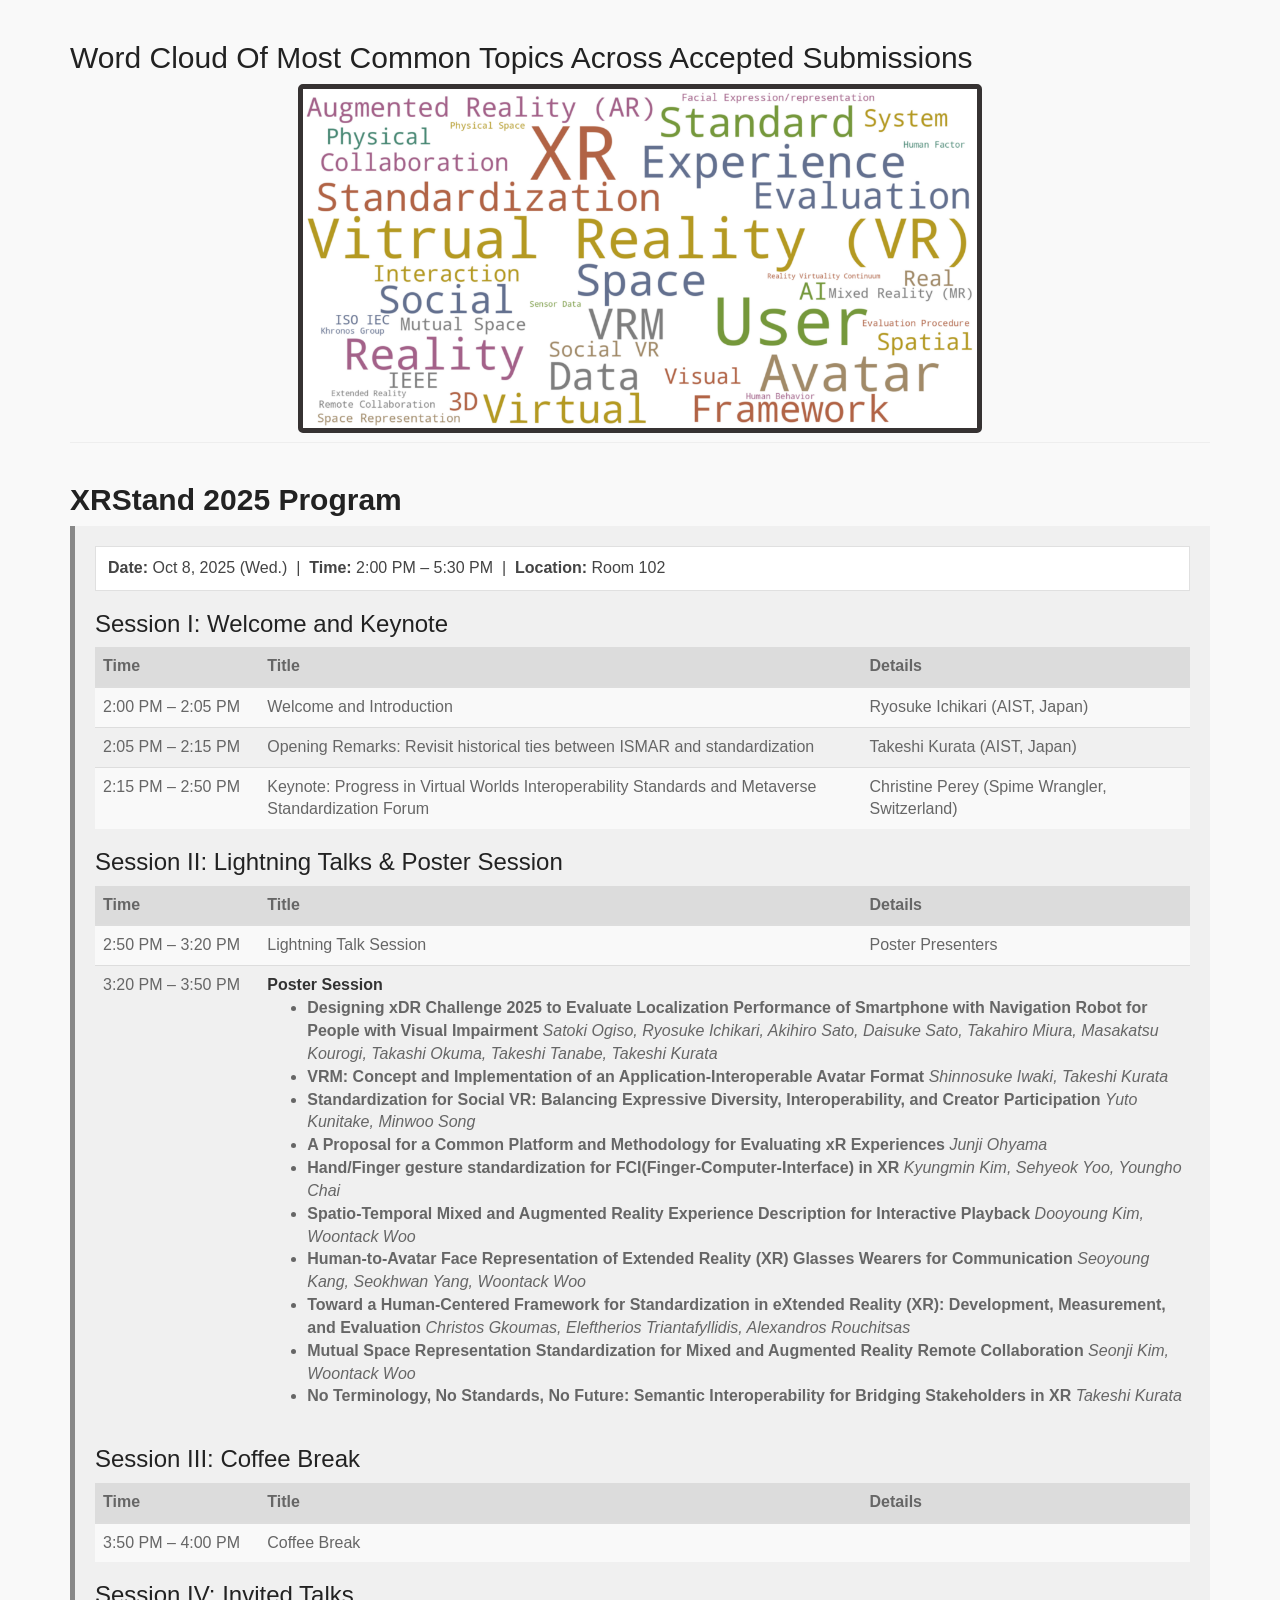
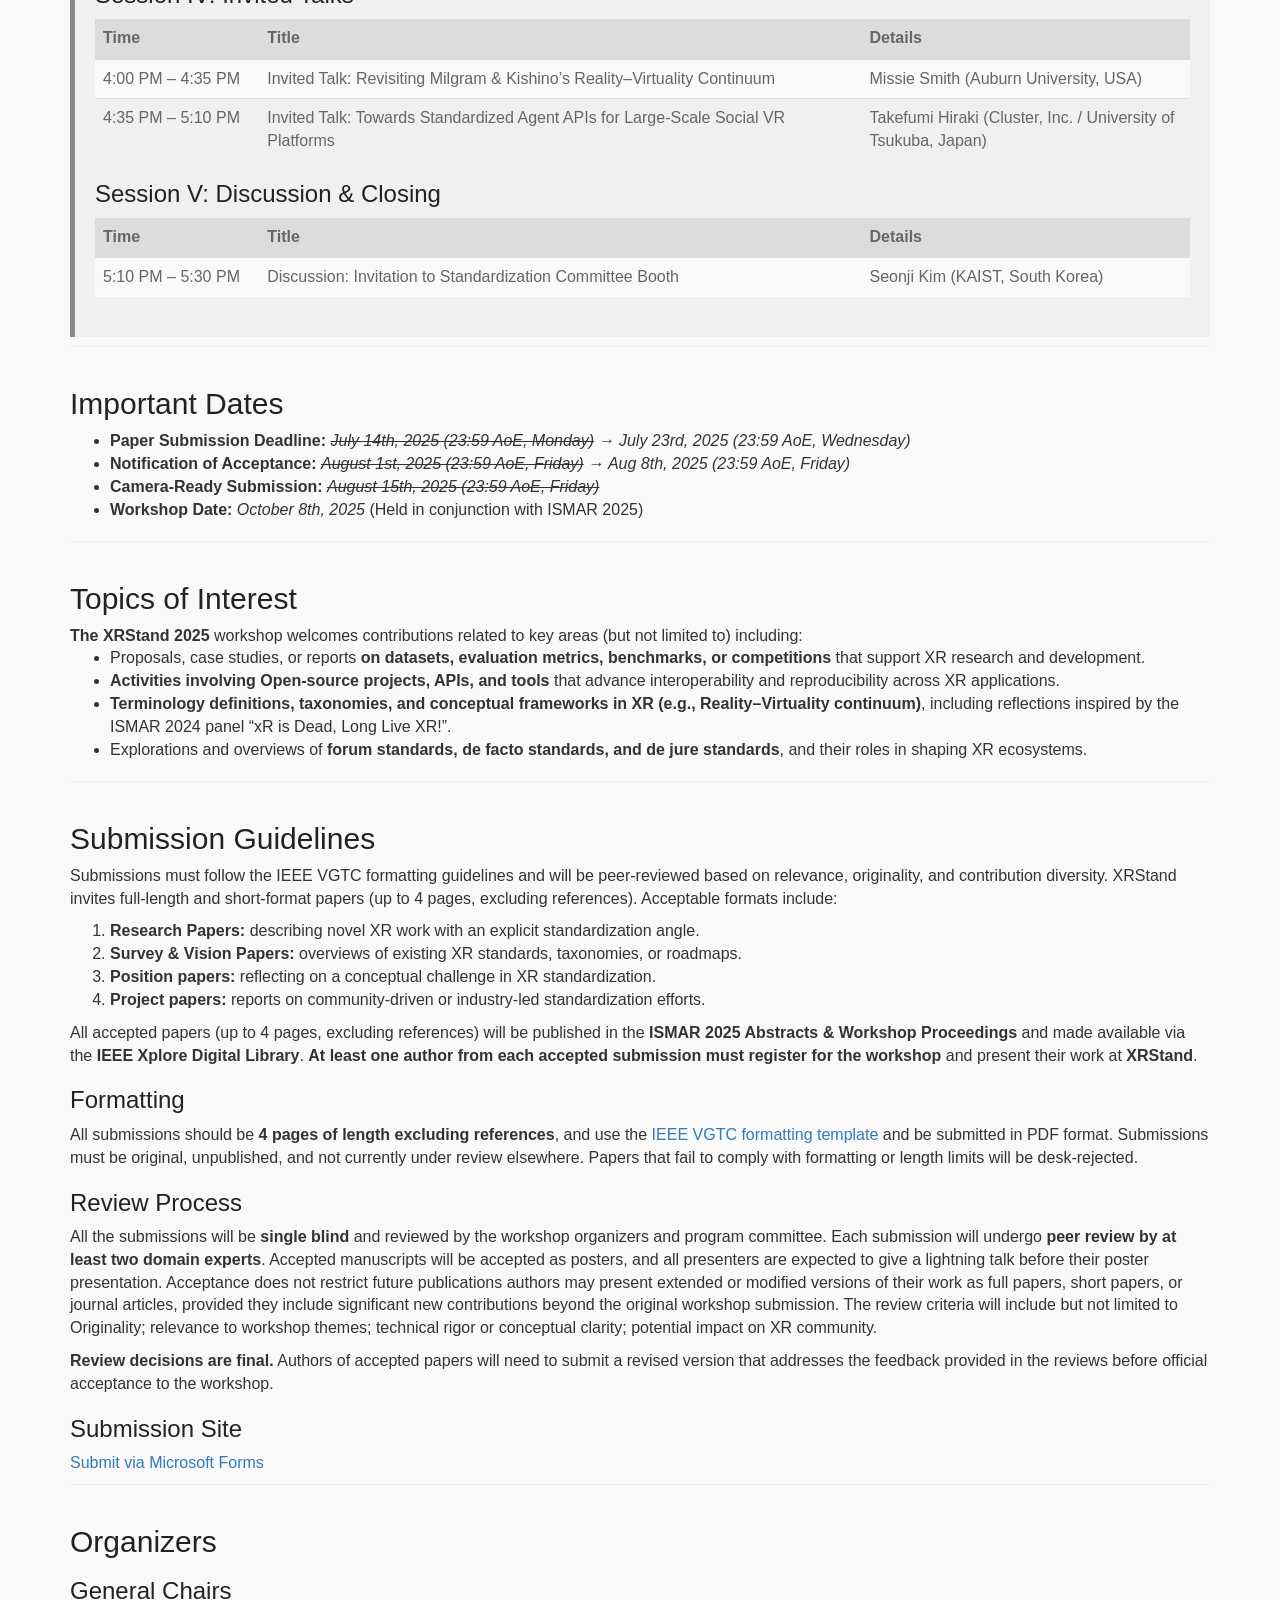
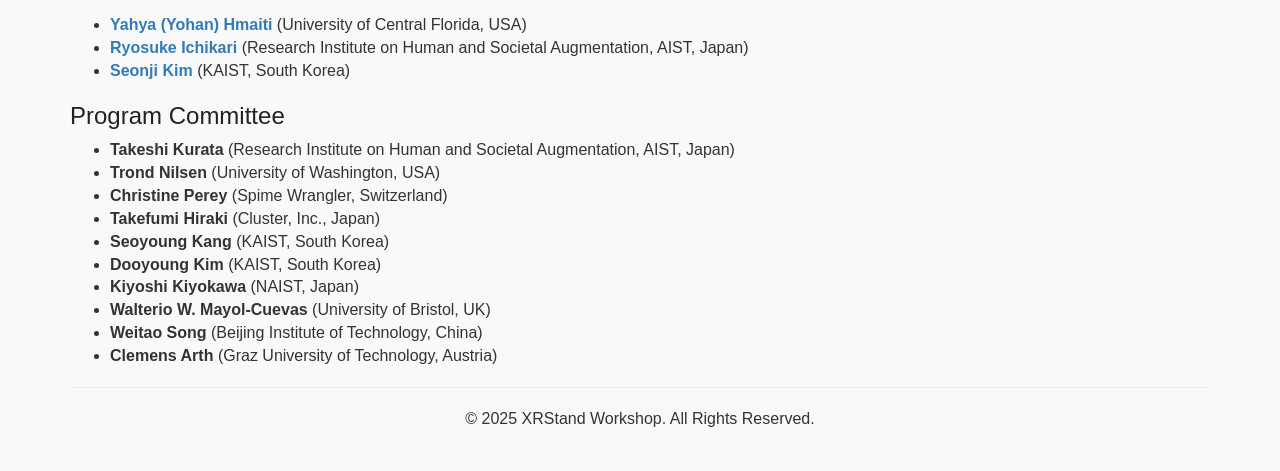
==== commit 2044db6b: "added updates sections and details of presentation for authors" ====
--- a/index.html
+++ b/index.html
@@ -149,7 +149,7 @@
         <!-- <font size="3"> -->
         <!-- <font size="3"> -->
 
-        <section id="location" class="page-header">
+        <!-- <section id="location" class="page-header">
             <h2>Location and Date</h2>
             <blockquote style="padding: 15px; background-color: #e6f2ff; border-left: 5px solid #050505;">
                 <p>
@@ -158,6 +158,79 @@
                         Korea</strong>. The workshop will occur on <strong>Wednesday October 8th, 2025.</strong></em>
                 </p>
             </blockquote>
+        </section> -->
+
+        <section id="updates" class="page-header">
+            <h2><strong>Updates and Announcements</strong></h2>
+            <ul>
+                <li><strong>September 30th, 2025:</strong> Deadline to submit the presentation materials for presenting authors is October 5th 2025. Formatting and presentation details available below.</li>
+                <li><strong>September 30th, 2025:</strong> Workshop Program is Finalized.</li>
+                
+            </section>
+
+                <!-- Guide for Poster & Lightning Talk Presenters (Updated) -->
+        <section class="mb-8">
+            <h2 class="text-2xl md:text-3xl font-bold text-blue-700 mb-4 pb-2 border-b-2 border-blue-100">Guide for Poster & Lightning Talk Presenters</h2>
+            <p class="text-gray-700 mb-6">This section provides specific, updated instructions for accepted authors regarding poster display and lightning talks for the XRStand 2025 Workshop.</p>
+
+            <div class="space-y-6">
+                <!-- Poster Section -->
+                <div class="p-5 bg-blue-50 rounded-xl">
+                    <h3 class="text-xl font-semibold text-blue-900 mb-3">1. Poster Display Requirements</h3>
+                    <ul class="space-y-2 text-gray-700 custom-list pl-0">
+                        <li>
+                            <strong class="text-gray-900">Poster Size:</strong> The expected size is the A0 portrait format.
+                        </li>
+                        <li>
+                            <strong class="text-gray-900">Display Duration:</strong> Posters will be displayed for the duration of the XRStand 2025 Workshop (14:00 to 17:30 in Room 102).
+                        </li>
+                        <li>
+                            <strong class="text-gray-900">Required Content:</strong> Ensure your poster clearly displays components such as: title, author names/affiliations, introduction, methods, results, and conclusions.
+                        </li>
+                    </ul>
+                </div>
+
+                <!-- Lightning Talk Section -->
+                <div class="p-5 bg-green-50 rounded-xl">
+                    <h3 class="text-xl font-semibold text-green-900 mb-3">2. Preparing Your Lightning Talk</h3>
+                    <!-- <p class="text-gray-700 italic mb-3">Please note the potential for a schedule change impacting the format (see below).</p> -->
+                    <ul class="space-y-3 text-gray-700 custom-list pl-0">
+                        <li>
+                            <strong class="text-gray-900">Deadline:</strong> All talk slides must be submitted by <span class="font-bold text-red-600">October 5th</span>.
+                        </li>
+                        <li>
+                            <strong class="text-gray-900">Submission Link:</strong> Upload your presentation materials (slides) via the secure link provided through email and here: <a href="https://aist.ent.box.com/f/19892cb2d0bb4182959079f5cfb4c6c4" target="_blank" class="text-blue-500 hover:text-blue-700 underline break-words">https://aist.ent.box.com/f/19892cb2d0bb4182959079f5cfb4c6c4</a>
+                        </li>
+                        <li>
+                            <strong class="text-gray-900">Template (Optional):</strong> An optional presentation template has been prepared to help maintain a consistent visual style for the workshop (shared through email). Use is encouraged but not mandatory.
+                        </li>
+                        <li>
+                            <strong class="text-gray-900">Technical Note:</strong> All slides must be preloaded onto the organizers’ PC for projection. Please ensure your submission is in a standard format (e.g., ppt or PDF).
+                        </li>
+                    </ul>
+
+                    <!-- <div class="mt-5 p-4 bg-yellow-100 border-l-4 border-yellow-500 rounded-lg">
+                        <h4 class="font-bold text-lg text-yellow-800">Important: Potential Combined Oral Session</h4>
+                        <p class="text-yellow-700 mt-2">
+                            Due to venue constraints, there is a possibility that the lightning talks and poster session will be combined into a single oral session.
+                        </p>
+                        <p class="text-yellow-700 mt-1">
+                            **If this scenario is confirmed:**
+                            <ul class="list-disc ml-6 mt-1">
+                                <li>Each presenter will have **6 minutes** for their talk, including time for Q&A.</li>
+                                <li>Your posters will be displayed in the **main conference exhibition area** instead of at the workshop itself.</li>
+                            </ul>
+                            We will confirm the final format as soon as a decision has been made.
+                        </p>
+                    </div> -->
+
+                    <!-- <div class="mt-4 p-3 bg-red-100 rounded-lg">
+                        <p class="text-red-800">
+                            <strong class="font-bold">Original Talk Duration:</strong> If the combined session is NOT implemented, the talk length remains **3 minutes maximum**. Please prepare your slides to be flexible between the 3-minute and 6-minute formats.
+                        </p>
+                    </div> -->
+                </div>
+            </div>
         </section>
 
         <section id="wordCloud" class="page-header">
@@ -168,7 +241,7 @@
         </section>
 
         <section id="program" class="page-header">
-            <h2><strong>XRStand 2025 Program (Tentative)</strong></h2>
+            <h2><strong>XRStand 2025 Program</strong></h2>
             <div style="padding: 20px; background-color: #f0f0f0; border-left: 5px solid #888888;">
                 <style>
                     .program-table thead {
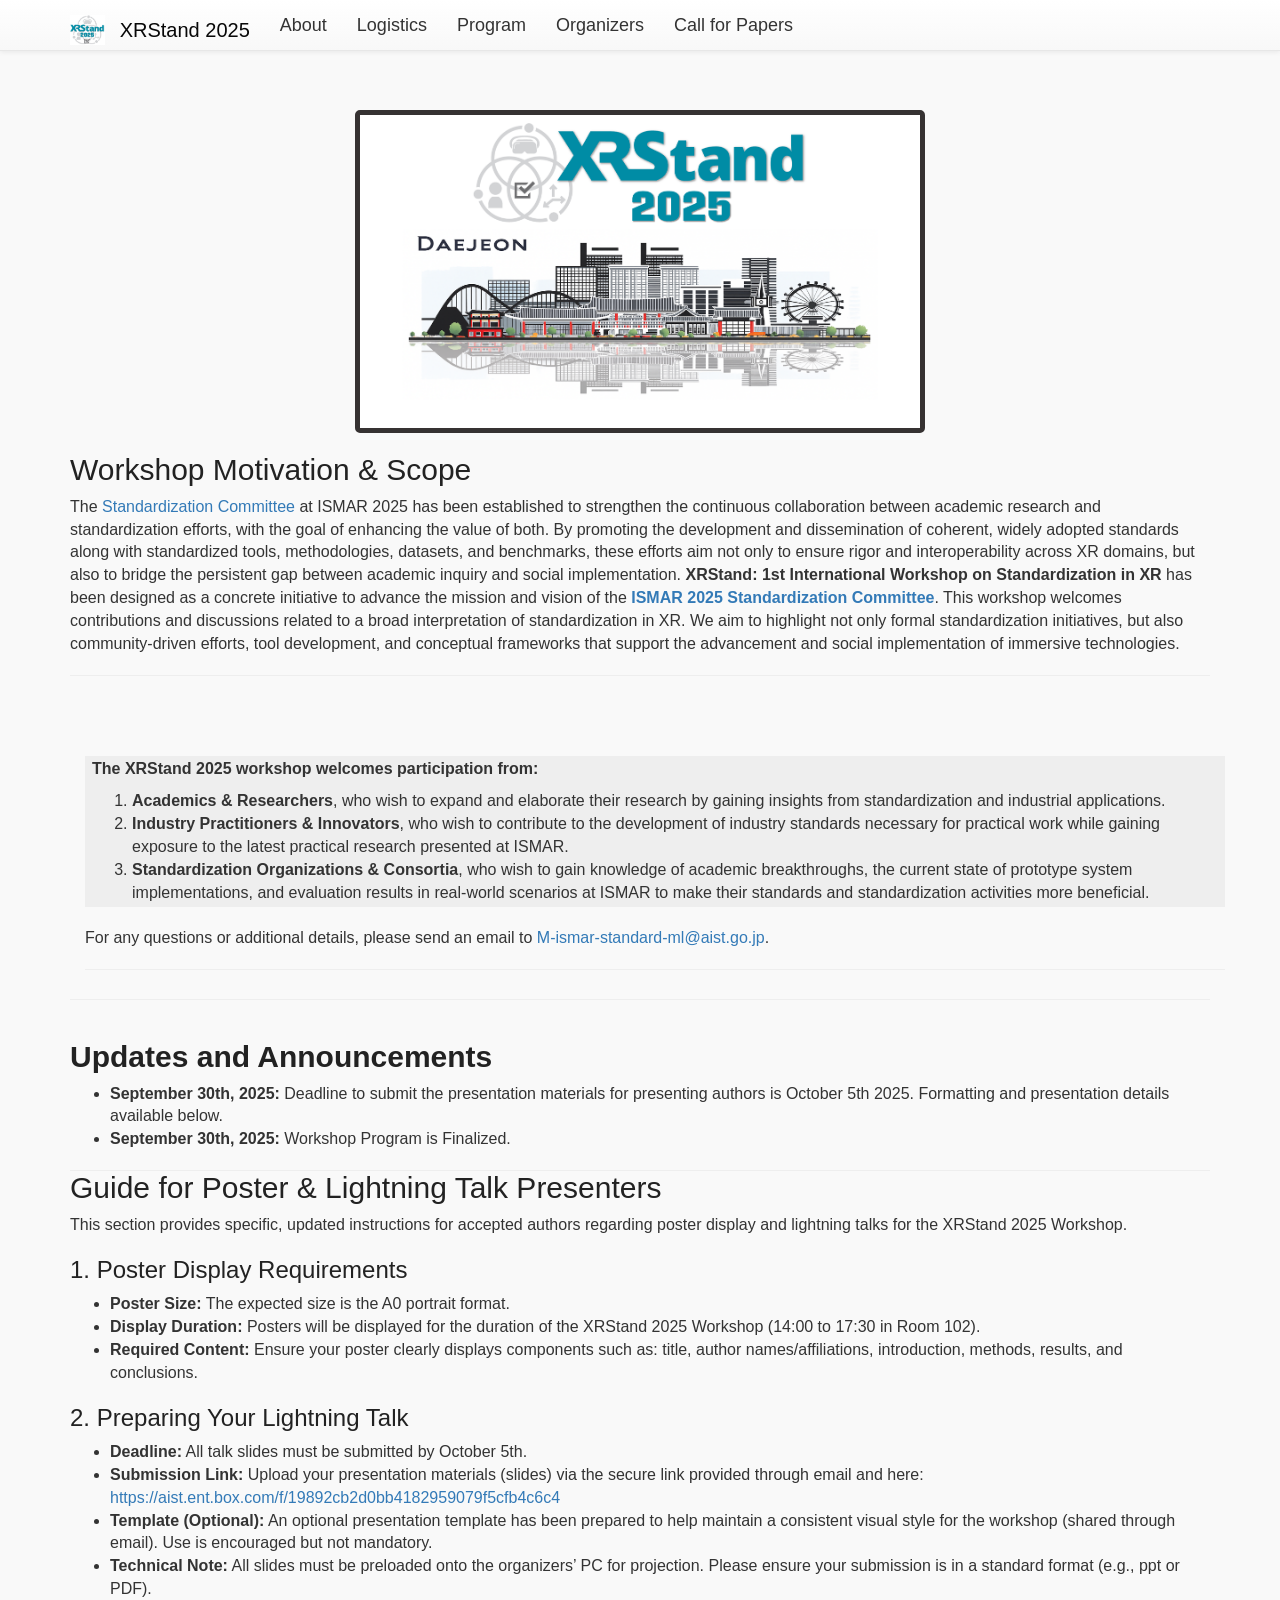
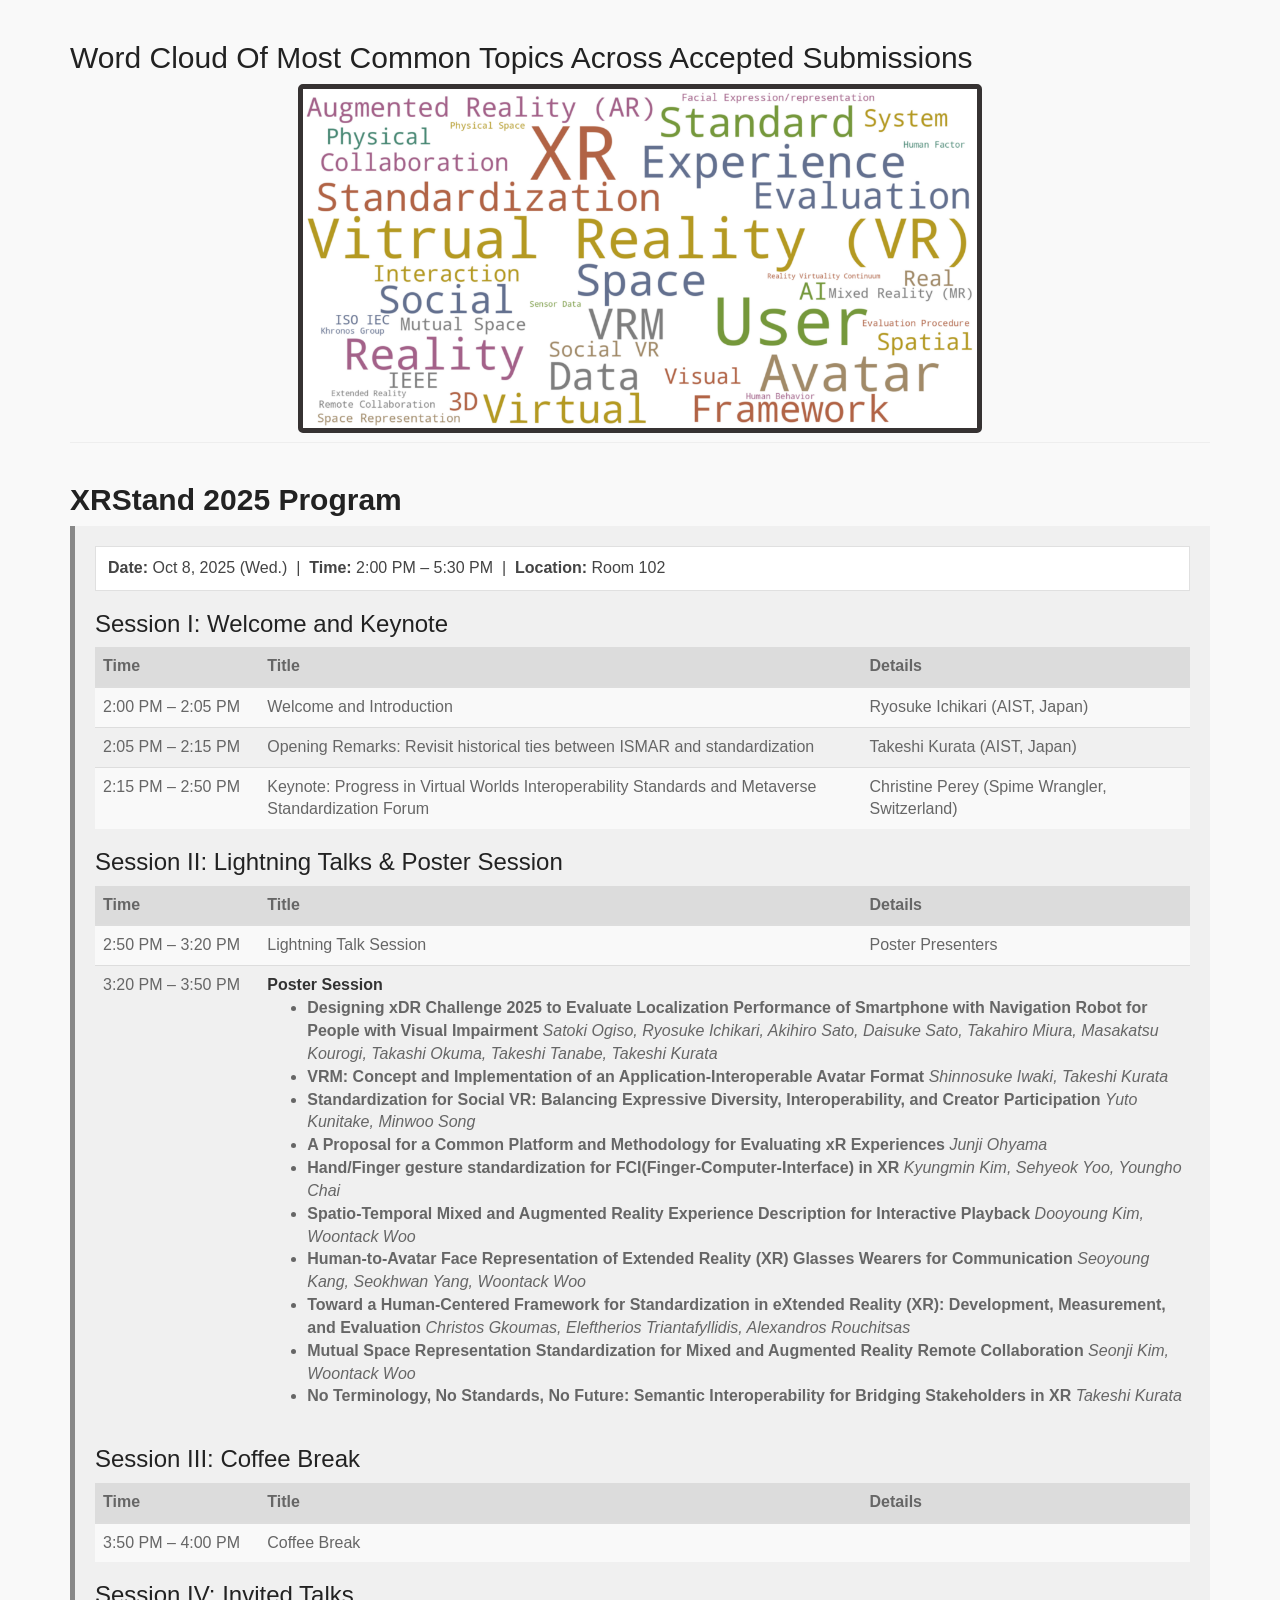
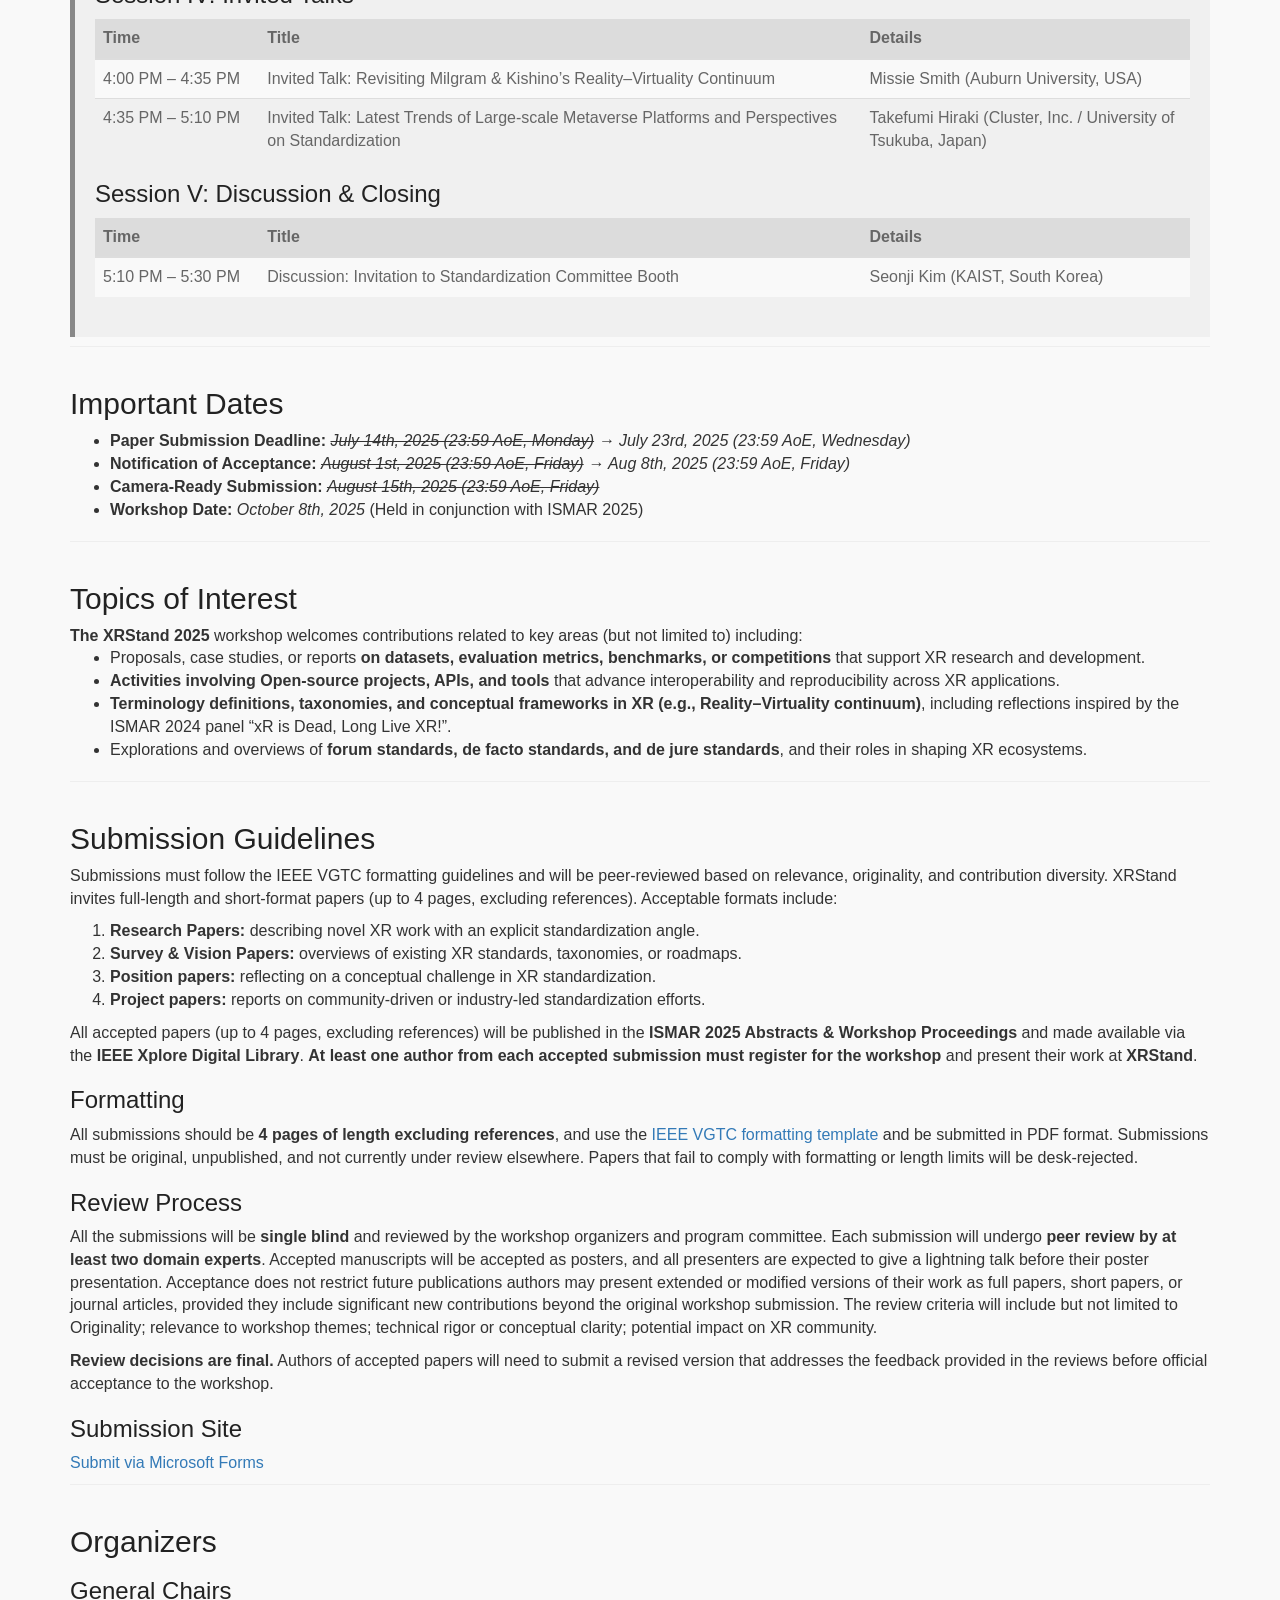
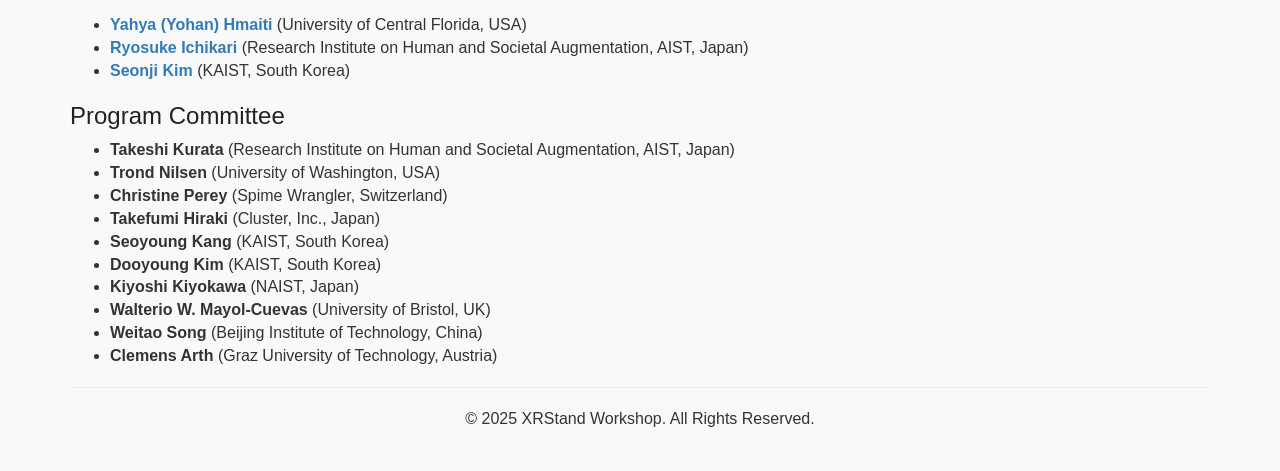
==== commit b1fcf1e6: "updated Takefumi Hiraki's talk title" ====
--- a/index.html
+++ b/index.html
@@ -411,7 +411,7 @@
                     </tr>
                     <tr>
                         <td>4:35 PM – 5:10 PM</td>
-                        <td>Invited Talk: Towards Standardized Agent APIs for Large-Scale Social VR Platforms</td>
+                        <td>Invited Talk: Latest Trends of Large-scale Metaverse Platforms and Perspectives on Standardization</td>
                         <td>Takefumi Hiraki (Cluster, Inc. / University of Tsukuba, Japan)</td>
                     </tr>
                 </tbody>
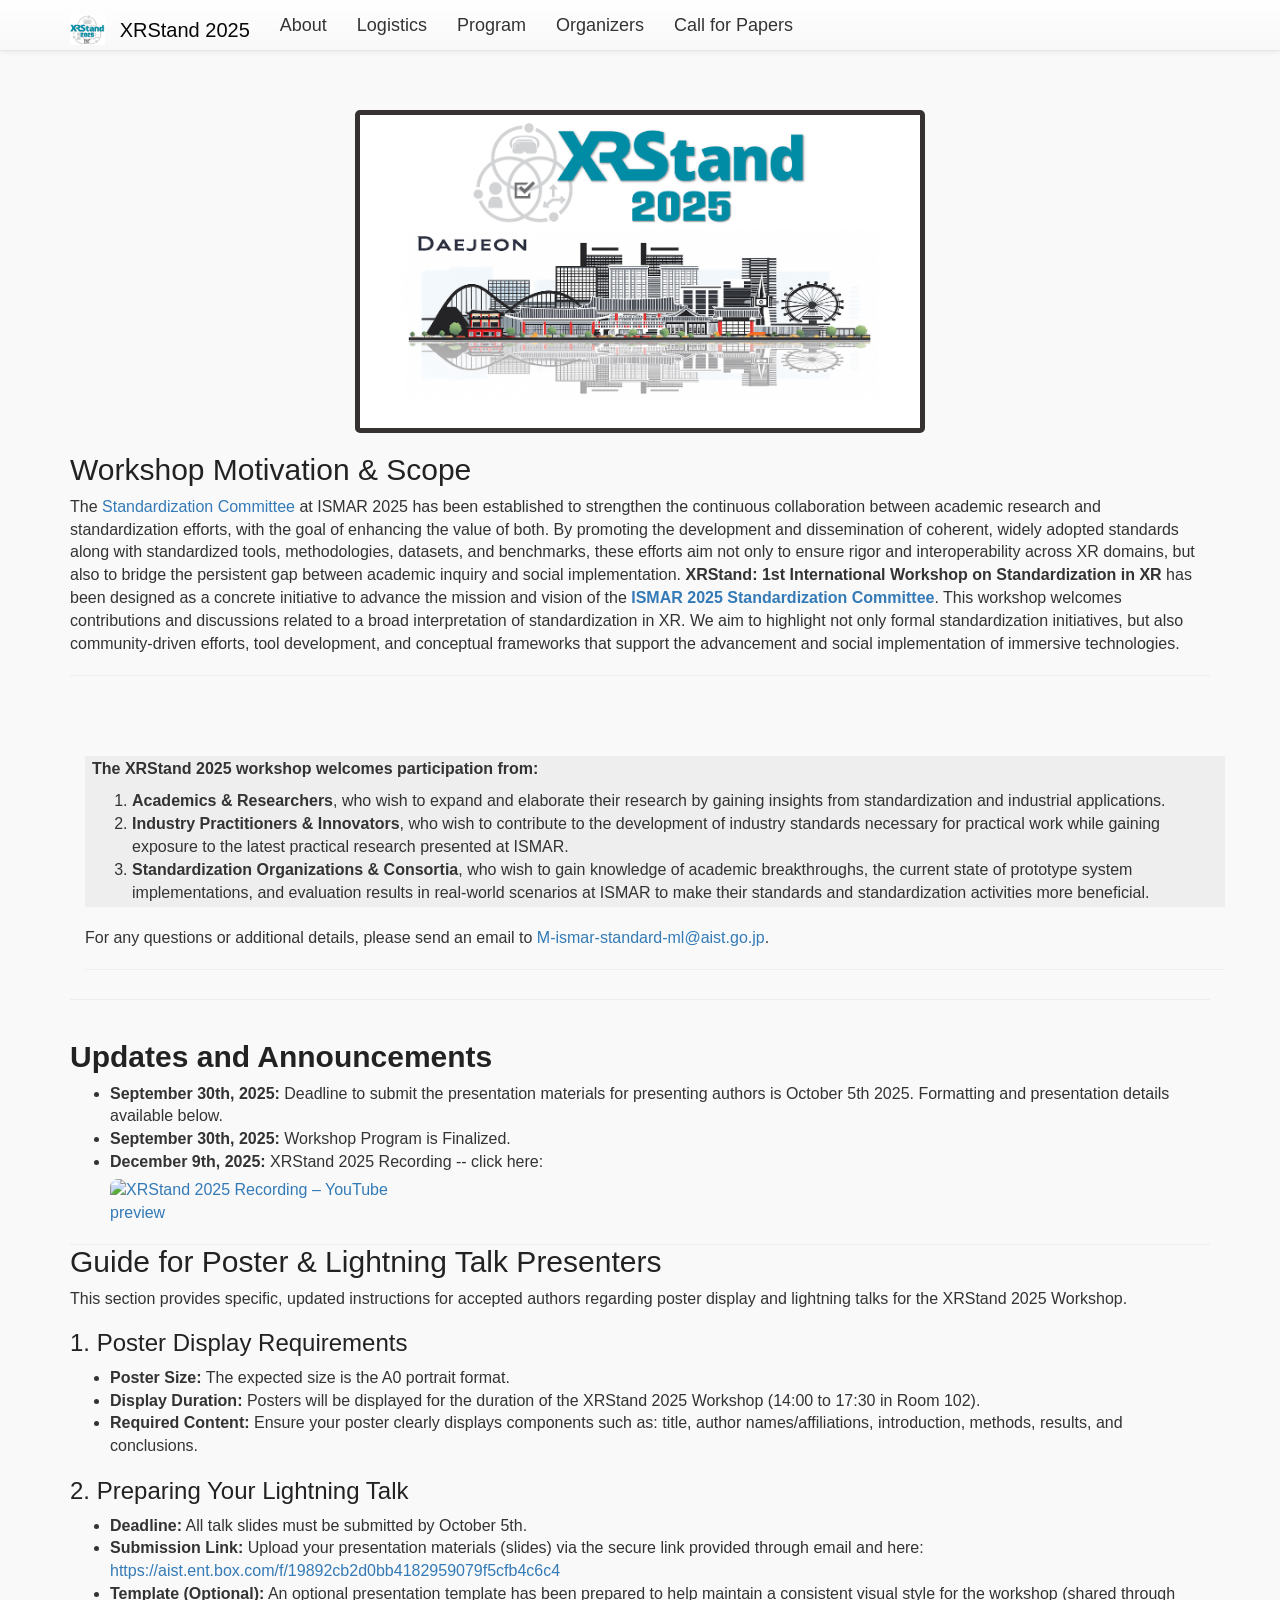
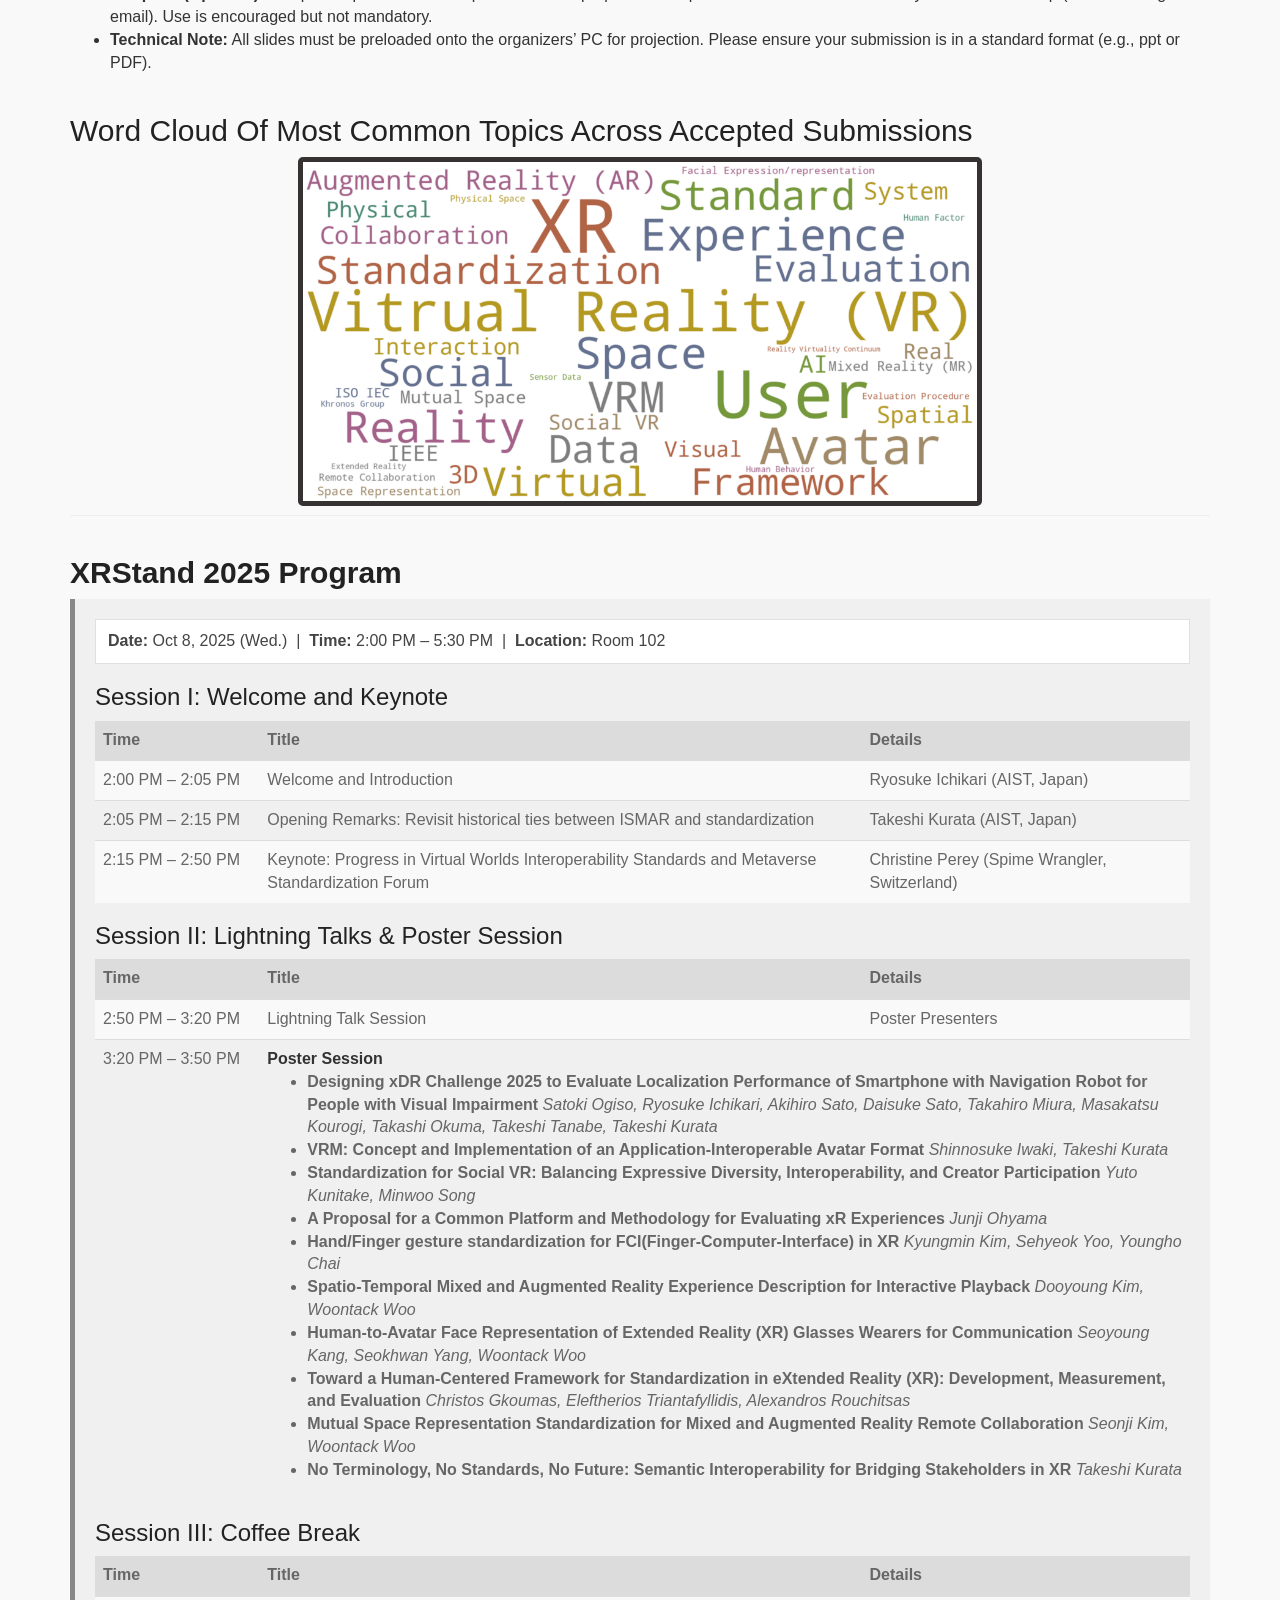
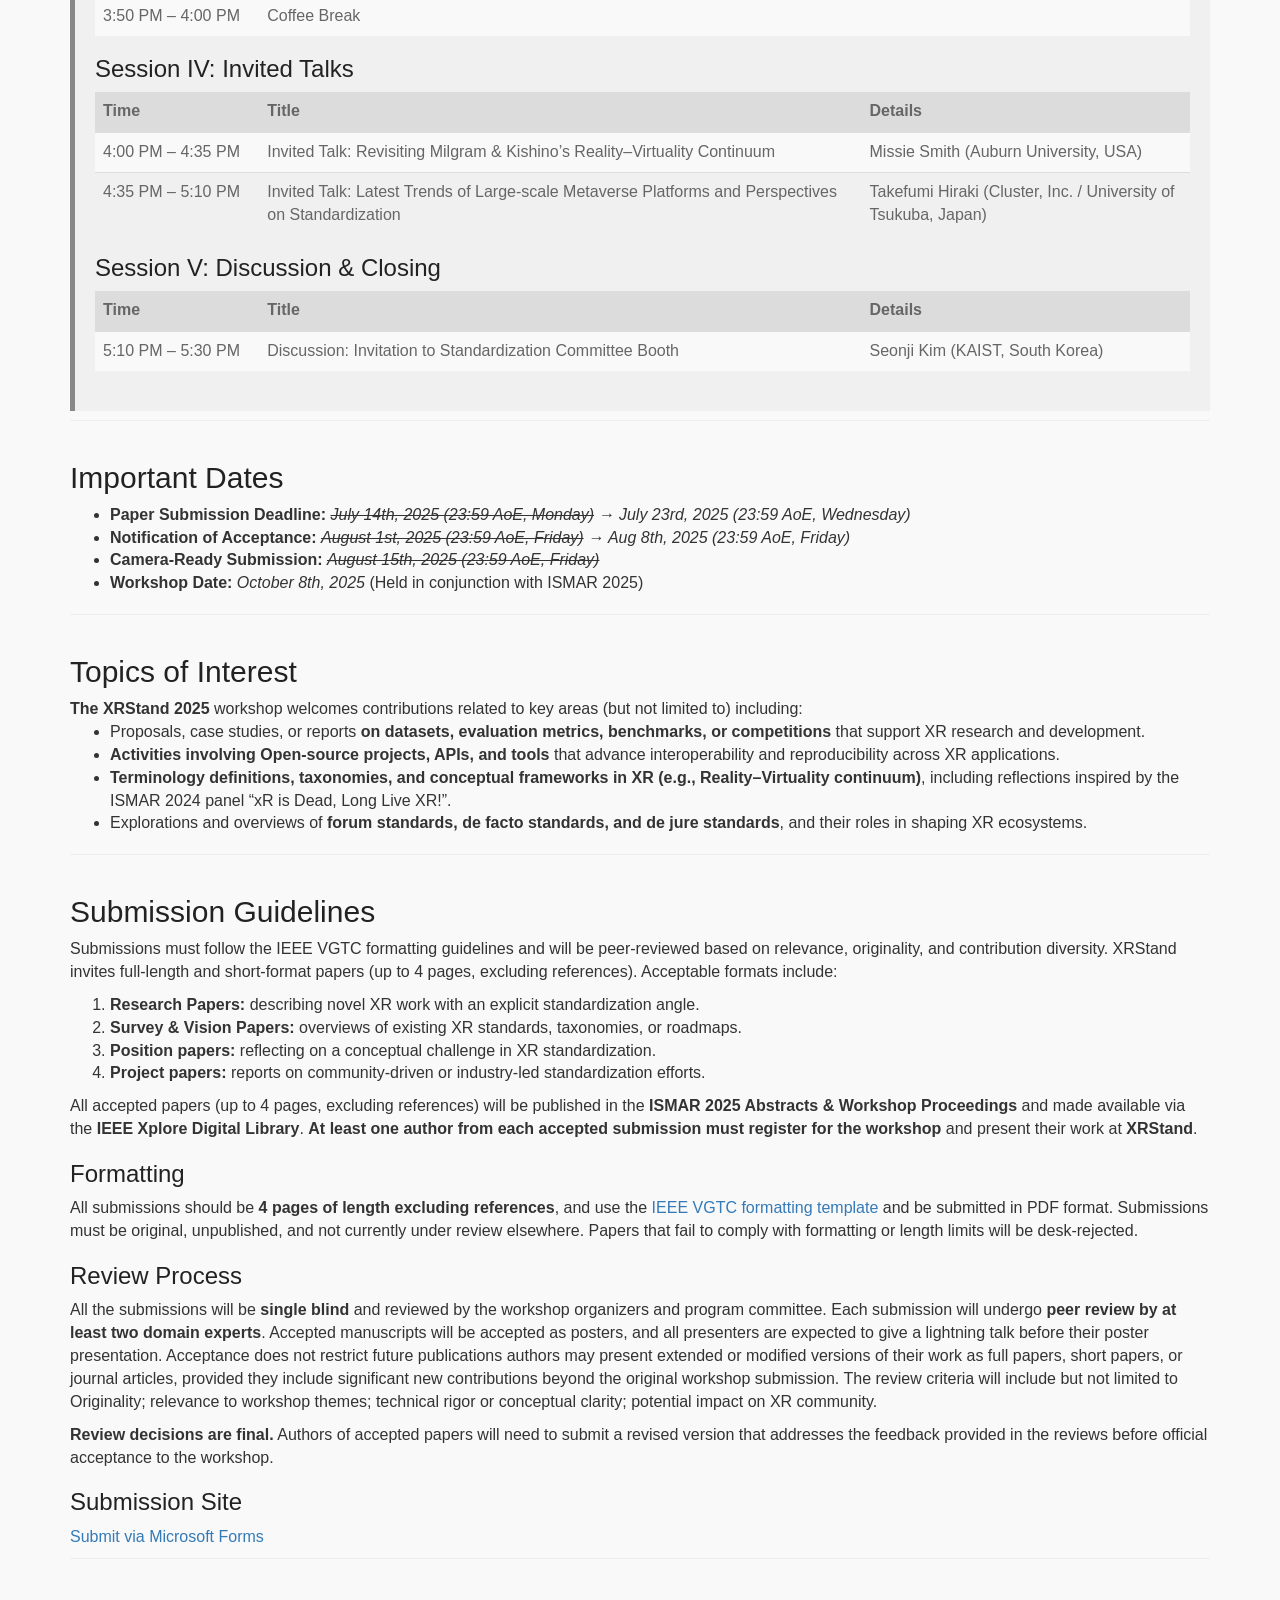
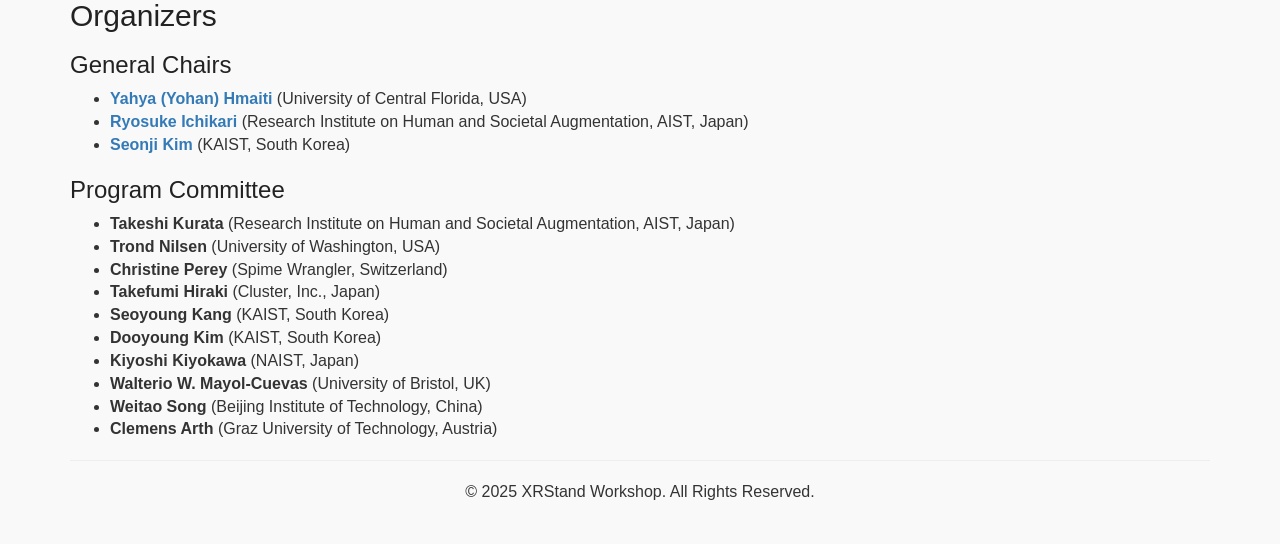
==== commit adf7ff3b: "updated the website recording" ====
--- a/index.html
+++ b/index.html
@@ -165,7 +165,17 @@
             <ul>
                 <li><strong>September 30th, 2025:</strong> Deadline to submit the presentation materials for presenting authors is October 5th 2025. Formatting and presentation details available below.</li>
                 <li><strong>September 30th, 2025:</strong> Workshop Program is Finalized.</li>
-                
+                    <li>
+                        <strong>December 9th, 2025:</strong>
+                        XRStand 2025 Recording -- click here:
+                        <a href="https://youtu.be/6TGDVTBICNc" target="_blank" rel="noopener noreferrer">
+                            <img
+                            src="https://img.youtube.com/vi/6TGDVTBICNc/hqdefault.jpg"
+                            alt="XRStand 2025 Recording – YouTube preview"
+                            style="max-width:320px; height:auto; border-radius:8px; display:block; margin-top:0.5rem;"
+                            >
+                        </a>
+                        </li>               
             </section>
 
                 <!-- Guide for Poster & Lightning Talk Presenters (Updated) -->
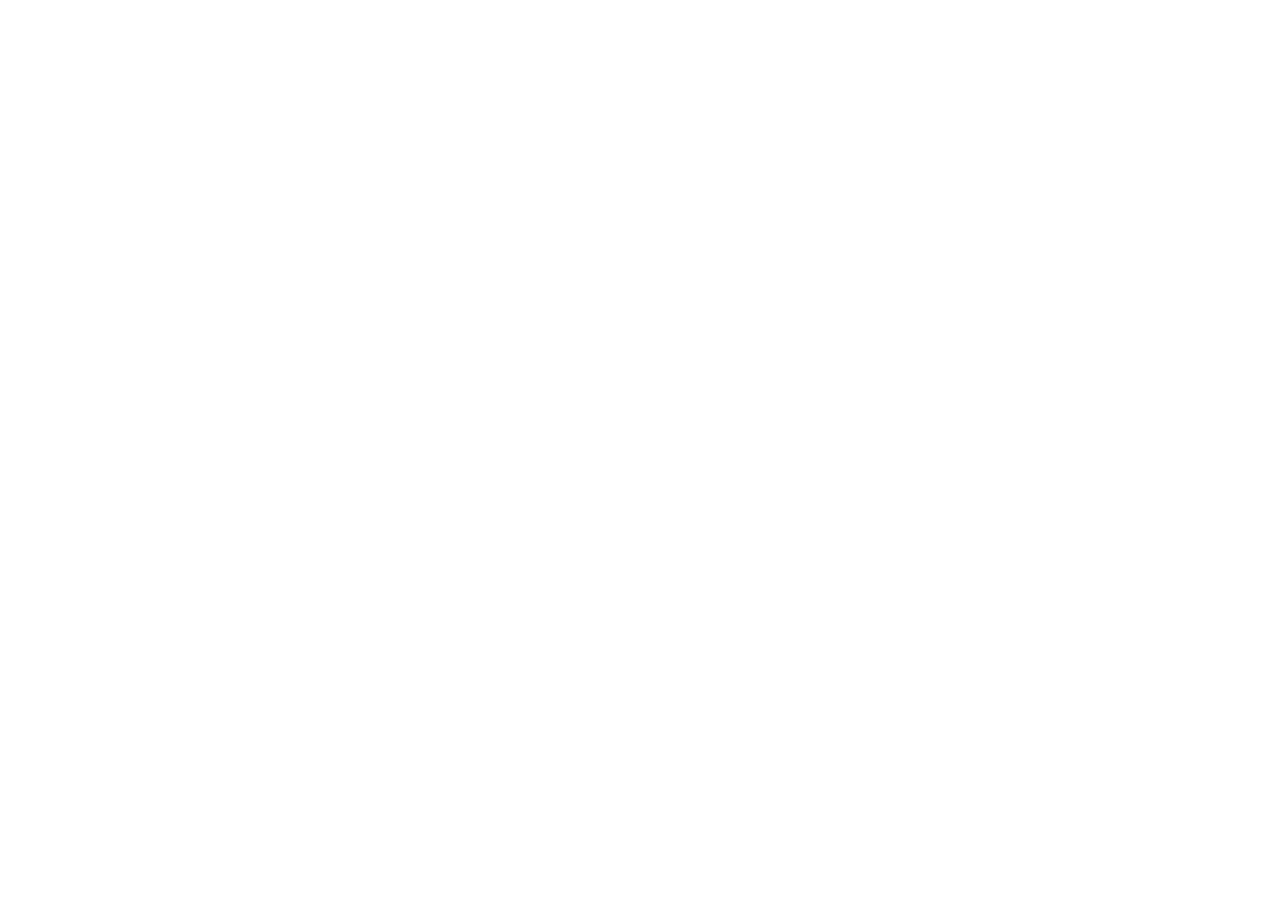
==== commit ff550167: "Redirect to xrstandards.org; keep original page as index.original.html This repo is linked from IEEE" ====
--- a/index.html
+++ b/index.html
@@ -1,612 +1,17 @@
-<!DOCTYPE html>
+<!doctype html>
 <html lang="en">
-
 <head>
-    <meta http-equiv="Content-Type" content="text/html; charset=UTF-8">
-    <meta http-equiv="X-UA-Compatible" content="IE=edge">
-    <meta name="viewport" content="width=device-width, initial-scale=1">
-    <meta name="XRStand 2025" content="">
-    <title>XRStand 2025</title>
-    <link rel="icon" href="images/favicon-32x32.png" type="image/png">
-    <link href="./theme/css" rel="stylesheet">
-    <link href="./theme/css(1)" rel="stylesheet">
-    <link href="./theme/bootstrap.min.css" rel="stylesheet">
-    <link href="./theme/bootstrap-theme.min.css" rel="stylesheet">
-    <link href="./theme/icon.css" rel="stylesheet">
-    <link href="./theme/ie10-viewport-bug-workaround.css" rel="stylesheet">
-    <link href="./theme/style.css" rel="stylesheet">
-    <link rel="stylesheet" href="https://cdnjs.cloudflare.com/ajax/libs/font-awesome/4.7.0/css/font-awesome.min.css">
-    <style>
-        section {
-            /* padding-top: 10px; */
-            margin-top: -20px;
-            scroll-margin-top: 80px;
-            /* Prevents content overlap by navbar*/
-        }
-    </style>
+  <meta charset="utf-8">
+  <title>XRStand 2025 Workshop — moved to xrstandards.org</title>
+  <meta name="viewport" content="width=device-width, initial-scale=1">
+  <link rel="canonical" href="https://xrstandards.org/ismar2025/">
+  <meta http-equiv="refresh" content="0; url=https://xrstandards.org/ismar2025/">
+  <script>location.replace("https://xrstandards.org/ismar2025/" + location.hash);</script>
+  <style>body{font:16px/1.6 system-ui,sans-serif;max-width:600px;margin:80px auto;padding:0 16px;color:#1a1f2b}a{color:#1f5fbf}</style>
 </head>
-
 <body>
-    <!-- <nav class="navbar navbar-default navbar-fixed-top" style="font-size:18px; color: #333;"> -->
-    <nav class="navbar navbar-default navbar-fixed-top" style="font-size:18px; background-color: #00d7d7; color: #333;">
-        <div class="container">
-            <div class="navbar-header">
-                <button type="button" class="navbar-toggle collapsed" data-toggle="collapse" data-target="#navbar"
-                    aria-expanded="false" aria-controls="navbar">
-                    <span class="sr-only">Toggle navigation</span>
-                    <span class="icon-bar"></span>
-                    <span class="icon-bar"></span>
-                    <span class="icon-bar"></span>
-                </button>
-                <a class="navbar-brand" href="#">
-                    <img src="images/xrstandicon.webp" alt="TRUST-XR Logo"
-                        style="height: 30px; margin-right: 10px; display: inline-block; vertical-align: middle;">
-                    <span style="color: #080808; font-size: 20px; vertical-align: middle;">XRStand 2025</span>
-                </a>
-
-
-            </div>
-            <div id="navbar" class="navbar-collapse collapse">
-                <ul class="nav navbar-nav">
-                    <li><a href="#workshop-description" style="color: #333;">About</a></li>
-                    <!-- <li><a href="#target-researchers" style="color: #333;">Intended Participants</a></li> -->
-                    <li><a href="#location" style="color: #333;">Logistics</a></li>
-                    <li><a href="#program" style="color: #333;">Program</a></li>
-                    <li><a href="#organizers" style="color: #333;">Organizers</a></li>
-                    <li><a href="#call-for-paper" style="color: #333;">Call for Papers</a></li>
-
-                    <!-- <li><a href="#important-dates" style="color: #333;">Important Dates</a></li> -->
-                    <!-- <li><a href="https://sensorssp.github.io/sensorssp23/" target="_blank">Past Workshop</a></li> -->
-                </ul>
-            </div>
-        </div>
-    </nav>
-
-
-    <div class="container theme-showcase" role="main">
-        <section id="workshop-description" class="page-header">
-            <!-- <div id="workshop-description" class="page-header"> -->
-            <!-- <img src="images/trustXR.jpg" alt="TRUST-XR 2025 Banner"
-                style="max-width:100%; margin-top:20px; border: 2px solid #ccc; border-radius: 10px;"> -->
-            <!-- <img src="images/trustXR.png" alt="TRUST-XR 2025 Banner"
-     style="max-width:100%; margin: 20px auto 0; border: 2px solid #ccc; border-radius: 10px; display: block;"> -->
-            <!-- <img src="images/xrstandicon.webp" alt="TRUST-XR 2025 Banner"
-            style="width: 10%; height: auto; margin: 30px auto 0; display: block;"> -->
-            <img src="images/ismarBannerXRStand.png" alt="TRUST-XR 2025 Banner"
-     style="width: 50%; height: auto; margin: 10px auto 0; border: 5px solid #ccc; border-radius: 5px; border-color:rgb(54, 50, 50); display: block;">
-            <h2>Workshop Motivation & Scope</h2>
-            <!-- <div style="text-align: center; margin-bottom: 20px;">
-                <img src="images/trustxr-logo.png" alt="TRUST-XR Logo" style="max-width: 300px;">
-            </div> -->
-            <font size="3">
-                <p>
-    The <a href="https://www.ieeeismar.net/2025/committee/standardization/" target="_blank" rel="noopener noreferrer">Standardization Committee</a> at ISMAR 2025 has been established to strengthen the continuous collaboration between academic research and standardization efforts, with the goal of enhancing the value of both. By promoting the development and dissemination of coherent, widely adopted standards along with standardized tools, methodologies, datasets, and benchmarks, these efforts aim not only to ensure rigor and interoperability across XR domains, but also to bridge the persistent gap between academic inquiry and social implementation.
-    <strong>XRStand: 1st International Workshop on Standardization in XR</strong> has been designed as a concrete initiative to advance the mission and vision of the <a href="https://www.ieeeismar.net/2025/committee/standardization/" target="_blank" rel="noopener noreferrer"><strong>ISMAR 2025 Standardization Committee</strong></a>. This workshop welcomes contributions and discussions related to a broad interpretation of standardization in XR. We aim to highlight not only formal standardization initiatives, but also community-driven efforts, tool development, and conceptual frameworks that support the advancement and social implementation of immersive technologies.
-</p>
-
-            </font>
-            <!-- Trimmed text for brevity -->
-            </p>
-            <!-- </div> -->
-        </section>
-
-        <section id="target-researchers" class="page-header">
-            <div class="container theme-showcase" role="main">
-            <font size="3">
-                <div class="page-header">
-                    <h3></h3>
-                    <font size="3">
-                        <blockquote style=" padding: 2px; background-color: #EEEEEE;">
-                            <font size="3">
-                                <p><strong>The XRStand 2025 workshop welcomes participation from:</strong></p>
-                                <ol>
-                                    <li><strong>Academics & Researchers</strong>, who wish to expand and elaborate their research by gaining insights from standardization and industrial applications.</li>
-                                    <li><strong>Industry Practitioners & Innovators</strong>, who wish to contribute to the development of industry standards necessary for practical work while gaining exposure to the latest practical research presented at ISMAR.</li>
-                                    <li><strong>Standardization Organizations & Consortia</strong>, who wish to gain knowledge of academic breakthroughs, the current state of prototype system implementations, and evaluation results in real-world scenarios at ISMAR to make their standards and standardization activities more beneficial.</li>
-                                </ol>
-                        </blockquote>
-                        <!-- <p>
-                            <strong>Program Overview:</strong>
-                            XRStand 2025 will be a half-day hybrid workshop bringing together researchers, industry practitioners, and standard-setting
-                            bodies to discuss and shape the future of XR standardization. The agenda includes:
-                        </p>
-                        <ol>
-                            <li>
-                                <strong>Opening Remarks:</strong> Revisiting historical ties between ISMAR and XR standardization (Takeshi Kurata)
-                            </li>
-                            <li>
-                                <strong>Keynote Presentation:</strong> Progress in Virtual Worlds Interoperability Standards (ViWISSO) and the Metaverse
-                                Standardization Forum (MSF) (Christine Perey)
-                            </li>
-                            <li>
-                                <strong>Lightning Talks & Poster Session:</strong> Rapid presentations by poster authors highlighting datasets, benchmarks,
-                                tools, taxonomies, and community-driven standardization efforts
-                            </li>
-                            <li>
-                                <strong>Coffee Break:</strong> 30 minutes
-                            </li>
-                            <li>
-                                <strong>Invited Talk:</strong> Revisiting Milgram &amp; Kishino’s Reality–Virtuality Continuum (Missie Smith)
-                            </li>
-                            <li>
-                                <strong>Invited Talk:</strong> Toward Standardized Agent APIs for Large-Scale Social VR Platforms (Takefumi Hiraki)
-                            </li>
-                            <li>
-                                <strong>Panel Discussion &amp; Closing:</strong> Guided discussion on next steps and invitation to continue conversations at
-                                the XRStand booth (Seonji Kim)
-                            </li>
-                        </ol> -->
-
-                        <p>
-                            For any questions or additional details, please send an email to 
-                            <a href="mailto:M-ismar-standard-ml@aist.go.jp">M-ismar-standard-ml@aist.go.jp</a>.
-                        </p>
-                    </font>
-
-                    <!-- </div>  -->
-        </section>
-        </font>
-        <!-- <font size="3"> -->
-        <!-- <font size="3"> -->
-
-        <!-- <section id="location" class="page-header">
-            <h2>Location and Date</h2>
-            <blockquote style="padding: 15px; background-color: #e6f2ff; border-left: 5px solid #050505;">
-                <p>
-                    The XRStand 2025 workshop will be held in conjunction with <strong>ISMAR 2025</strong> in
-                    <strong>October 2025</strong> as a <strong>hybrid event</strong> at <strong>Daejeon, South
-                        Korea</strong>. The workshop will occur on <strong>Wednesday October 8th, 2025.</strong></em>
-                </p>
-            </blockquote>
-        </section> -->
-
-        <section id="updates" class="page-header">
-            <h2><strong>Updates and Announcements</strong></h2>
-            <ul>
-                <li><strong>September 30th, 2025:</strong> Deadline to submit the presentation materials for presenting authors is October 5th 2025. Formatting and presentation details available below.</li>
-                <li><strong>September 30th, 2025:</strong> Workshop Program is Finalized.</li>
-                    <li>
-                        <strong>December 9th, 2025:</strong>
-                        XRStand 2025 Recording -- click here:
-                        <a href="https://youtu.be/6TGDVTBICNc" target="_blank" rel="noopener noreferrer">
-                            <img
-                            src="https://img.youtube.com/vi/6TGDVTBICNc/hqdefault.jpg"
-                            alt="XRStand 2025 Recording – YouTube preview"
-                            style="max-width:320px; height:auto; border-radius:8px; display:block; margin-top:0.5rem;"
-                            >
-                        </a>
-                        </li>               
-            </section>
-
-                <!-- Guide for Poster & Lightning Talk Presenters (Updated) -->
-        <section class="mb-8">
-            <h2 class="text-2xl md:text-3xl font-bold text-blue-700 mb-4 pb-2 border-b-2 border-blue-100">Guide for Poster & Lightning Talk Presenters</h2>
-            <p class="text-gray-700 mb-6">This section provides specific, updated instructions for accepted authors regarding poster display and lightning talks for the XRStand 2025 Workshop.</p>
-
-            <div class="space-y-6">
-                <!-- Poster Section -->
-                <div class="p-5 bg-blue-50 rounded-xl">
-                    <h3 class="text-xl font-semibold text-blue-900 mb-3">1. Poster Display Requirements</h3>
-                    <ul class="space-y-2 text-gray-700 custom-list pl-0">
-                        <li>
-                            <strong class="text-gray-900">Poster Size:</strong> The expected size is the A0 portrait format.
-                        </li>
-                        <li>
-                            <strong class="text-gray-900">Display Duration:</strong> Posters will be displayed for the duration of the XRStand 2025 Workshop (14:00 to 17:30 in Room 102).
-                        </li>
-                        <li>
-                            <strong class="text-gray-900">Required Content:</strong> Ensure your poster clearly displays components such as: title, author names/affiliations, introduction, methods, results, and conclusions.
-                        </li>
-                    </ul>
-                </div>
-
-                <!-- Lightning Talk Section -->
-                <div class="p-5 bg-green-50 rounded-xl">
-                    <h3 class="text-xl font-semibold text-green-900 mb-3">2. Preparing Your Lightning Talk</h3>
-                    <!-- <p class="text-gray-700 italic mb-3">Please note the potential for a schedule change impacting the format (see below).</p> -->
-                    <ul class="space-y-3 text-gray-700 custom-list pl-0">
-                        <li>
-                            <strong class="text-gray-900">Deadline:</strong> All talk slides must be submitted by <span class="font-bold text-red-600">October 5th</span>.
-                        </li>
-                        <li>
-                            <strong class="text-gray-900">Submission Link:</strong> Upload your presentation materials (slides) via the secure link provided through email and here: <a href="https://aist.ent.box.com/f/19892cb2d0bb4182959079f5cfb4c6c4" target="_blank" class="text-blue-500 hover:text-blue-700 underline break-words">https://aist.ent.box.com/f/19892cb2d0bb4182959079f5cfb4c6c4</a>
-                        </li>
-                        <li>
-                            <strong class="text-gray-900">Template (Optional):</strong> An optional presentation template has been prepared to help maintain a consistent visual style for the workshop (shared through email). Use is encouraged but not mandatory.
-                        </li>
-                        <li>
-                            <strong class="text-gray-900">Technical Note:</strong> All slides must be preloaded onto the organizers’ PC for projection. Please ensure your submission is in a standard format (e.g., ppt or PDF).
-                        </li>
-                    </ul>
-
-                    <!-- <div class="mt-5 p-4 bg-yellow-100 border-l-4 border-yellow-500 rounded-lg">
-                        <h4 class="font-bold text-lg text-yellow-800">Important: Potential Combined Oral Session</h4>
-                        <p class="text-yellow-700 mt-2">
-                            Due to venue constraints, there is a possibility that the lightning talks and poster session will be combined into a single oral session.
-                        </p>
-                        <p class="text-yellow-700 mt-1">
-                            **If this scenario is confirmed:**
-                            <ul class="list-disc ml-6 mt-1">
-                                <li>Each presenter will have **6 minutes** for their talk, including time for Q&A.</li>
-                                <li>Your posters will be displayed in the **main conference exhibition area** instead of at the workshop itself.</li>
-                            </ul>
-                            We will confirm the final format as soon as a decision has been made.
-                        </p>
-                    </div> -->
-
-                    <!-- <div class="mt-4 p-3 bg-red-100 rounded-lg">
-                        <p class="text-red-800">
-                            <strong class="font-bold">Original Talk Duration:</strong> If the combined session is NOT implemented, the talk length remains **3 minutes maximum**. Please prepare your slides to be flexible between the 3-minute and 6-minute formats.
-                        </p>
-                    </div> -->
-                </div>
-            </div>
-        </section>
-
-        <section id="wordCloud" class="page-header">
-            <h2>Word Cloud Of Most Common Topics Across Accepted Submissions</h2>
-                    <img src="images/wordcloud.png" alt=""
-            style="width: 60%; height: auto; margin: 10px auto 0; border: 5px solid #ccc; border-radius: 5px; border-color:rgb(54, 50, 50); display: block;">
-                    
-        </section>
-
-        <section id="program" class="page-header">
-            <h2><strong>XRStand 2025 Program</strong></h2>
-            <div style="padding: 20px; background-color: #f0f0f0; border-left: 5px solid #888888;">
-                <style>
-                    .program-table thead {
-                    background-color: #dcdcdc;
-                }
-
-                .program-table th,
-                .program-table td {
-                    vertical-align: top;
-                    color: #666666;
-                }
-
-                .program-table th:nth-child(1),
-                .program-table td:nth-child(1) {
-                    width: 15%;
-                }
-
-                .program-table th:nth-child(2),
-                .program-table td:nth-child(2) {
-                    width: 55%;
-                }
-
-                .program-table th:nth-child(3),
-                .program-table td:nth-child(3) {
-                    width: 30%;
-                }
-
-                .program-meta {
-                    margin: 0 0 16px 0;
-                    padding: 10px 12px;
-                    background: #fff;
-                    border: 1px solid #e0e0e0;
-                    color: #444;
-                }
-            </style>
-
-            <!-- Updated date, time window, and location per conference grid -->
-            <div class="program-meta"><strong>Date:</strong> Oct 8, 2025 (Wed.) &nbsp;|&nbsp; <strong>Time:</strong> 2:00 PM – 5:30 PM &nbsp;|&nbsp; <strong>Location:</strong> Room 102</div>
-
-            <h3>Session I: Welcome and Keynote</h3>
-            <table class="table table-striped program-table">
-                <thead>
-                    <tr>
-                        <th>Time</th>
-                        <th>Title</th>
-                        <th>Details</th>
-                    </tr>
-                </thead>
-                <tbody>
-                    <tr>
-                        <td>2:00 PM – 2:05 PM</td>
-                        <td>Welcome and Introduction</td>
-                        <td>Ryosuke Ichikari (AIST, Japan)</td>
-                    </tr>
-                    <tr>
-                        <td>2:05 PM – 2:15 PM</td>
-                        <td>Opening Remarks: Revisit historical ties between ISMAR and standardization</td>
-                        <td>Takeshi Kurata (AIST, Japan)</td>
-                    </tr>
-                    <tr>
-                        <td>2:15 PM – 2:50 PM</td>
-                        <td>Keynote: Progress in Virtual Worlds Interoperability Standards and Metaverse Standardization Forum</td>
-                        <td>Christine Perey (Spime Wrangler, Switzerland)</td>
-                    </tr>
-                </tbody>
-            </table>
-
-            <h3>Session II: Lightning Talks & Poster Session</h3>
-            <table class="table table-striped program-table">
-                <thead>
-                    <tr>
-                        <th>Time</th>
-                        <th>Title</th>
-                        <th>Details</th>
-                    </tr>
-                </thead>
-                <tbody>
-                    <tr>
-                        <td>2:50 PM – 3:20 PM</td>
-                        <td>Lightning Talk Session</td>
-                        <td>Poster Presenters</td>
-                    </tr>
-                    <tr>
-                        <td>3:20 PM – 3:50 PM</td>
-                        <!-- <td>Poster Session</td> -->
-                        <td colspan="2" class="lightning-cell">
-                            <div><strong>Poster Session</strong></div>
-                            <ul class="accepted-grid">
-                                <li class="paper-card">
-                                    <strong>Designing xDR Challenge 2025 to Evaluate Localization Performance of Smartphone with Navigation Robot for People with Visual Impairment</strong>
-                                    <em>Satoki Ogiso, Ryosuke Ichikari, Akihiro Sato, Daisuke Sato, Takahiro Miura, Masakatsu Kourogi, Takashi Okuma, Takeshi Tanabe, Takeshi Kurata</em>
-                                </li>
-                                <li class="paper-card">
-                                    <strong>VRM: Concept and Implementation of an Application-Interoperable Avatar Format</strong>
-                                    <em>Shinnosuke Iwaki, Takeshi Kurata</em>
-                                </li>
-                                <li class="paper-card">
-                                    <strong>Standardization for Social VR: Balancing Expressive Diversity, Interoperability, and Creator Participation</strong>
-                                    <em>Yuto Kunitake, Minwoo Song</em>
-                                </li>
-                                <li class="paper-card">
-                                    <strong>A Proposal for a Common Platform and Methodology for Evaluating xR Experiences</strong>
-                                    <em>Junji Ohyama</em>
-                                </li>
-                                <li class="paper-card">
-                                    <strong>Hand/Finger gesture standardization for FCI(Finger-Computer-Interface) in XR</strong>
-                                    <em>Kyungmin Kim, Sehyeok Yoo, Youngho Chai</em>
-                                </li>
-                                <li class="paper-card">
-                                    <strong>Spatio-Temporal Mixed and Augmented Reality Experience Description for Interactive Playback</strong>
-                                    <em>Dooyoung Kim, Woontack Woo</em>
-                                </li>
-                                <li class="paper-card">
-                                    <strong>Human-to-Avatar Face Representation of Extended Reality (XR) Glasses Wearers for Communication</strong>
-                                    <em>Seoyoung Kang, Seokhwan Yang, Woontack Woo</em>
-                                </li>
-                                <li class="paper-card">
-                                    <strong>Toward a Human-Centered Framework for Standardization in eXtended Reality (XR): Development, Measurement, and Evaluation</strong>
-                                    <em>Christos Gkoumas, Eleftherios Triantafyllidis, Alexandros Rouchitsas</em>
-                                </li>
-                                <li class="paper-card">
-                                    <strong>Mutual Space Representation Standardization for Mixed and Augmented Reality Remote Collaboration</strong>
-                                    <em>Seonji Kim, Woontack Woo</em>
-                                </li>
-                                <li class="paper-card">
-                                    <strong>No Terminology, No Standards, No Future: Semantic Interoperability for Bridging Stakeholders in XR</strong>
-                                    <em>Takeshi Kurata</em>
-                                </li>
-                            </ul>
-                        </td>
-                    </tr>
-                </tbody>
-            </table>
-
-            <h3>Session III: Coffee Break</h3>
-            <table class="table table-striped program-table">
-                <thead>
-                    <tr>
-                        <th>Time</th>
-                        <th>Title</th>
-                        <th>Details</th>
-                    </tr>
-                </thead>
-                <tbody>
-                    <tr>
-                        <td>3:50 PM – 4:00 PM</td>
-                        <td>Coffee Break</td>
-                        <td></td>
-                    </tr>
-                </tbody>
-            </table>
-
-            <h3>Session IV: Invited Talks</h3>
-            <table class="table table-striped program-table">
-                <thead>
-                    <tr>
-                        <th>Time</th>
-                        <th>Title</th>
-                        <th>Details</th>
-                    </tr>
-                </thead>
-                <tbody>
-                    <tr>
-                        <td>4:00 PM – 4:35 PM</td>
-                        <td>Invited Talk: Revisiting Milgram &amp; Kishino’s Reality–Virtuality Continuum</td>
-                        <td>Missie Smith (Auburn University, USA)</td>
-                    </tr>
-                    <tr>
-                        <td>4:35 PM – 5:10 PM</td>
-                        <td>Invited Talk: Latest Trends of Large-scale Metaverse Platforms and Perspectives on Standardization</td>
-                        <td>Takefumi Hiraki (Cluster, Inc. / University of Tsukuba, Japan)</td>
-                    </tr>
-                </tbody>
-            </table>
-
-            <h3>Session V: Discussion &amp; Closing</h3>
-            <table class="table table-striped program-table">
-                <thead>
-                    <tr>
-                        <th>Time</th>
-                        <th>Title</th>
-                        <th>Details</th>
-                    </tr>
-                </thead>
-                <tbody>
-                    <tr>
-                        <td>5:10 PM – 5:30 PM</td>
-                        <td>Discussion: Invitation to Standardization Committee Booth</td>
-                        <td>Seonji Kim (KAIST, South Korea)</td>
-                    </tr>
-                </tbody>
-            </table>
-        </div>
-    </section>
-
-        <div id="important-dates" class="page-header">
-            <h2>Important Dates</h2>
-            <ul>
-                <li><strong>Paper Submission Deadline:</strong>   <em><s>July 14th, 2025 (23:59 AoE, Monday)</s> → July 23rd, 2025 (23:59 AoE, Wednesday)</em></li>
-                <li><strong>Notification of Acceptance:</strong> <em><s>August 1st, 2025 (23:59 AoE, Friday)</s> → Aug 8th, 2025 (23:59 AoE, Friday)</em></li>
-                <li><strong>Camera-Ready Submission:</strong> <em><s>August 15th, 2025 (23:59 AoE, Friday)</s></em></li>
-                <li><strong>Workshop Date:</strong> <em>October 8th, 2025 </em> (Held in conjunction with ISMAR 2025)
-                </li>
-            </ul>
-        </div>
-
-        <section id="call-for-paper" class="page-header">
-            <h2>Topics of Interest</h2>
-            <strong>The XRStand 2025</strong> workshop welcomes contributions related to key areas (but not limited to) including:
-            <ul>
-                <li>Proposals, case studies, or reports <strong>on datasets, evaluation metrics, benchmarks, or competitions</strong> that support XR research and development.</li>
-                <li><strong>Activities involving Open-source projects, APIs, and tools</strong> that advance interoperability and reproducibility across XR applications.</li>
-                <li><strong>Terminology definitions, taxonomies, and conceptual frameworks in XR (e.g., Reality–Virtuality continuum)</strong>, including reflections inspired by the ISMAR 2024 panel “xR is Dead, Long Live XR!”.</li>
-                <li>Explorations and overviews of <strong>forum standards, de facto standards, and de jure standards</strong>, and their roles in shaping XR ecosystems.</li>
-            </ul>
-        </section>
-
-        <section id="submission-guidelines" class="page-header">
-            <h2>Submission Guidelines</h2>
-            <p>
-               Submissions must follow the IEEE VGTC formatting guidelines and will be peer-reviewed based on relevance, originality,
-               and contribution diversity. XRStand invites full-length and short‐format papers (up to 4 pages, excluding references). Acceptable formats include:
-            </p>
-                    <ol>
-                        <li><strong>Research Papers:</strong> describing novel XR work with an explicit standardization angle.</li>
-                        <li><strong>Survey & Vision Papers:</strong> overviews of existing XR standards, taxonomies, or roadmaps.</li>
-                        <li><strong>Position papers:</strong> reflecting on a conceptual challenge in XR standardization.</li>
-                        <li><strong>Project papers:</strong> reports on community-driven or industry-led standardization efforts.</li>
-                    </ol>
-                
-            <p>
-                All accepted papers (up to 4 pages, excluding references) will be published in the <strong>ISMAR 2025 Abstracts & Workshop Proceedings</strong> and made available 
-                via the <strong>IEEE Xplore Digital Library</strong>. <strong>At least one author from 
-                each accepted submission must register for the workshop</strong> and present their work at <strong>XRStand</strong>.
-            </p>
-
-            <h3>Formatting</h3>
-            <p>
-                All submissions should be <strong>4 pages of length excluding references</strong>, and use the <a href="https://tc.computer.org/vgtc/publications/conference/"
-                    target="_blank">IEEE VGTC formatting template</a> and be submitted in PDF format. Submissions must
-                be original, unpublished, and not currently under review elsewhere.
-                Papers that fail to comply with formatting or length limits will be desk-rejected.
-            </p>
-
-            <h3>Review Process</h3>
-            <p>
-                All the submissions will be <strong>single blind</strong> and reviewed by the workshop organizers and program
-                committee.
-                Each submission will undergo <strong>peer review by at least two domain experts</strong>.
-                Accepted manuscripts will be accepted as posters, and all presenters are expected to give a lightning talk before their poster presentation.
-                Acceptance does not restrict future publications authors may present extended or modified versions
-                of their work as full papers, short papers, or journal articles, provided they include significant
-                new contributions beyond the original workshop submission. The review criteria will include but not limited to
-                Originality; relevance to workshop themes; technical rigor or conceptual clarity; potential impact on XR community.
-            </p>
-            <p>
-                <strong>Review decisions are final.</strong> Authors of accepted papers will need to submit a revised
-                version that addresses the feedback provided in the reviews before official acceptance to the workshop.
-            </p>
-
-
-            <h3>Submission Site</h3><a href="https://forms.office.com/r/FDx1kYuakR" target="_blank">Submit via Microsoft Forms</a>
-
-        </section>
-
-        <section id="organizers" class="page-header">
-            <h2>Organizers</h2>
-            <h3>General Chairs</h3>
-            <ul>
-                <li>
-                    <strong>
-                        <a href="http://eecs.ucf.edu/isuelab/people/yohan.php">Yahya (Yohan) Hmaiti</a>
-                    </strong>
-                    (University of Central Florida, USA)
-                </li>
-                <li>
-                    <strong>
-                        <a href="https://researchmap.jp/r_1kr?lang=en">Ryosuke Ichikari</a>
-                    </strong>
-                    (Research Institute on Human and Societal Augmentation, AIST, Japan)
-                </li>
-                <li>
-                    <strong>
-                        <a href="https://www.linkedin.com/in/seonjikim">Seonji Kim</a>
-                    </strong>
-                    (KAIST, South Korea)
-                </li>
-            </ul>
-
-            <h3>Program Committee</h3>
-           <ul>
-            <li>
-                <strong>Takeshi Kurata</strong>
-                (Research Institute on Human and Societal Augmentation, AIST, Japan)
-            </li>
-            <li>
-                <strong>Trond Nilsen</strong>
-                (University of Washington, USA)
-            </li>
-            <li>
-                <strong>Christine Perey</strong>
-                (Spime Wrangler, Switzerland)
-            </li>
-            <li>
-                <strong>Takefumi Hiraki</strong>
-                (Cluster, Inc., Japan)
-            </li>
-            <li>
-                <strong>Seoyoung Kang</strong>
-                (KAIST, South Korea)
-            </li>
-            <li>
-                <strong>Dooyoung Kim</strong>
-                (KAIST, South Korea)
-            </li>
-            <li>
-                <strong>Kiyoshi Kiyokawa</strong>
-                (NAIST, Japan)
-            </li>
-            <li>
-                <strong>Walterio W. Mayol-Cuevas</strong>
-                (University of Bristol, UK)
-            </li>
-            <li>
-                <strong>Weitao Song</strong>
-                (Beijing Institute of Technology, China)
-            </li>
-            <li>
-                <strong>Clemens Arth</strong>
-                (Graz University of Technology, Austria)
-            </li>
-        </ul>
-        </section>
-       
-
-        <footer style="text-align:center;">
-            <!-- <img src="images/trustxr-logo.png" alt="TRUST-XR Logo" style="max-height: 40px; margin-bottom: 10px;"><br> -->
-            <p>&copy; 2025 XRStand Workshop. All Rights Reserved.</p>
-        </footer>
-
-    </div>
-
-    <script src="./theme/jquery.min.js"></script>
-    <script src="./theme/bootstrap.min.js"></script>
-    <script>
-        $(document).ready(function () {
-            $('a[href^="#"]').on('click', function (e) {
-                e.preventDefault();
-                $('html, body').animate({
-                    scrollTop: $($(this).attr('href')).offset().top - 70
-                }, 800);
-            });
-        });
-    </script>
-
+  <h1>XRStand 2025 Workshop</h1>
+  <p>This page has moved to <a href="https://xrstandards.org/ismar2025/">xrstandards.org/ismar2025/</a>.</p>
+  <p>The original page is archived at <a href="index.original.html">index.original.html</a>.</p>
 </body>
-
-</html>+</html>
